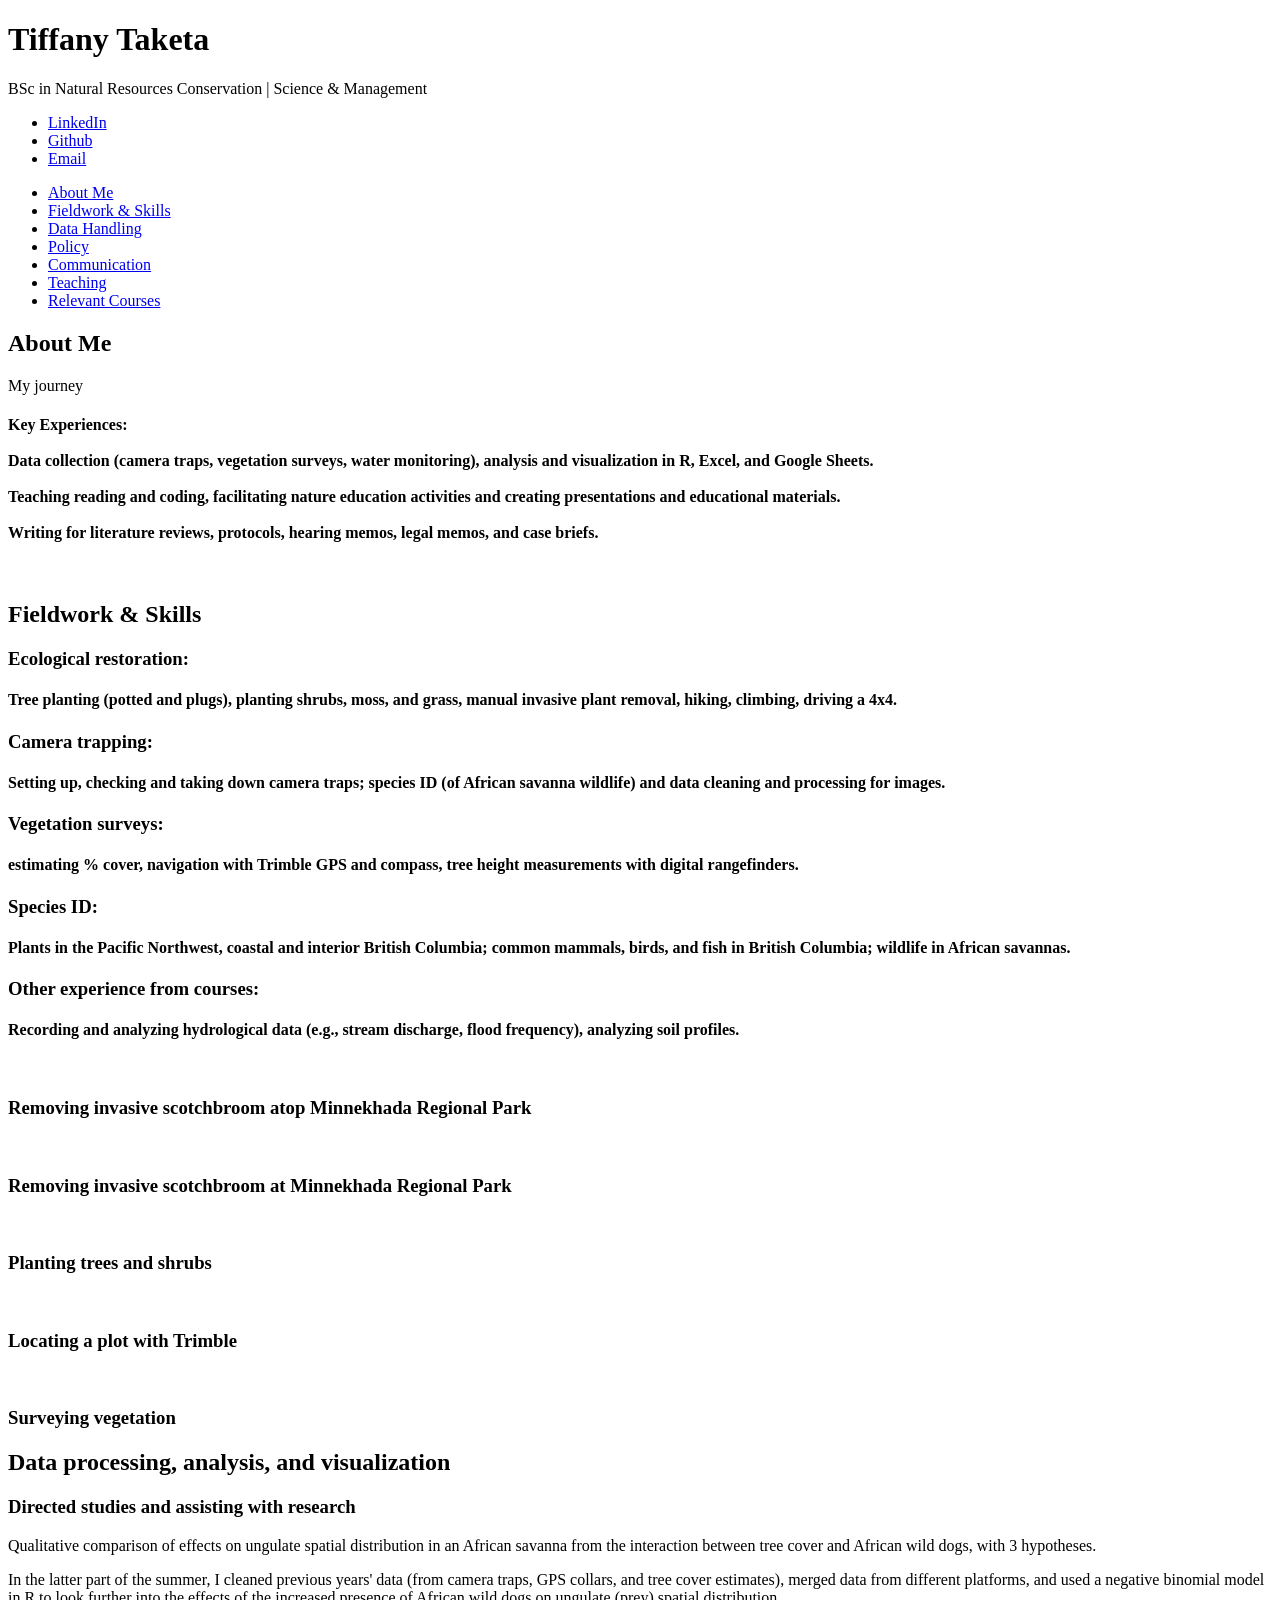
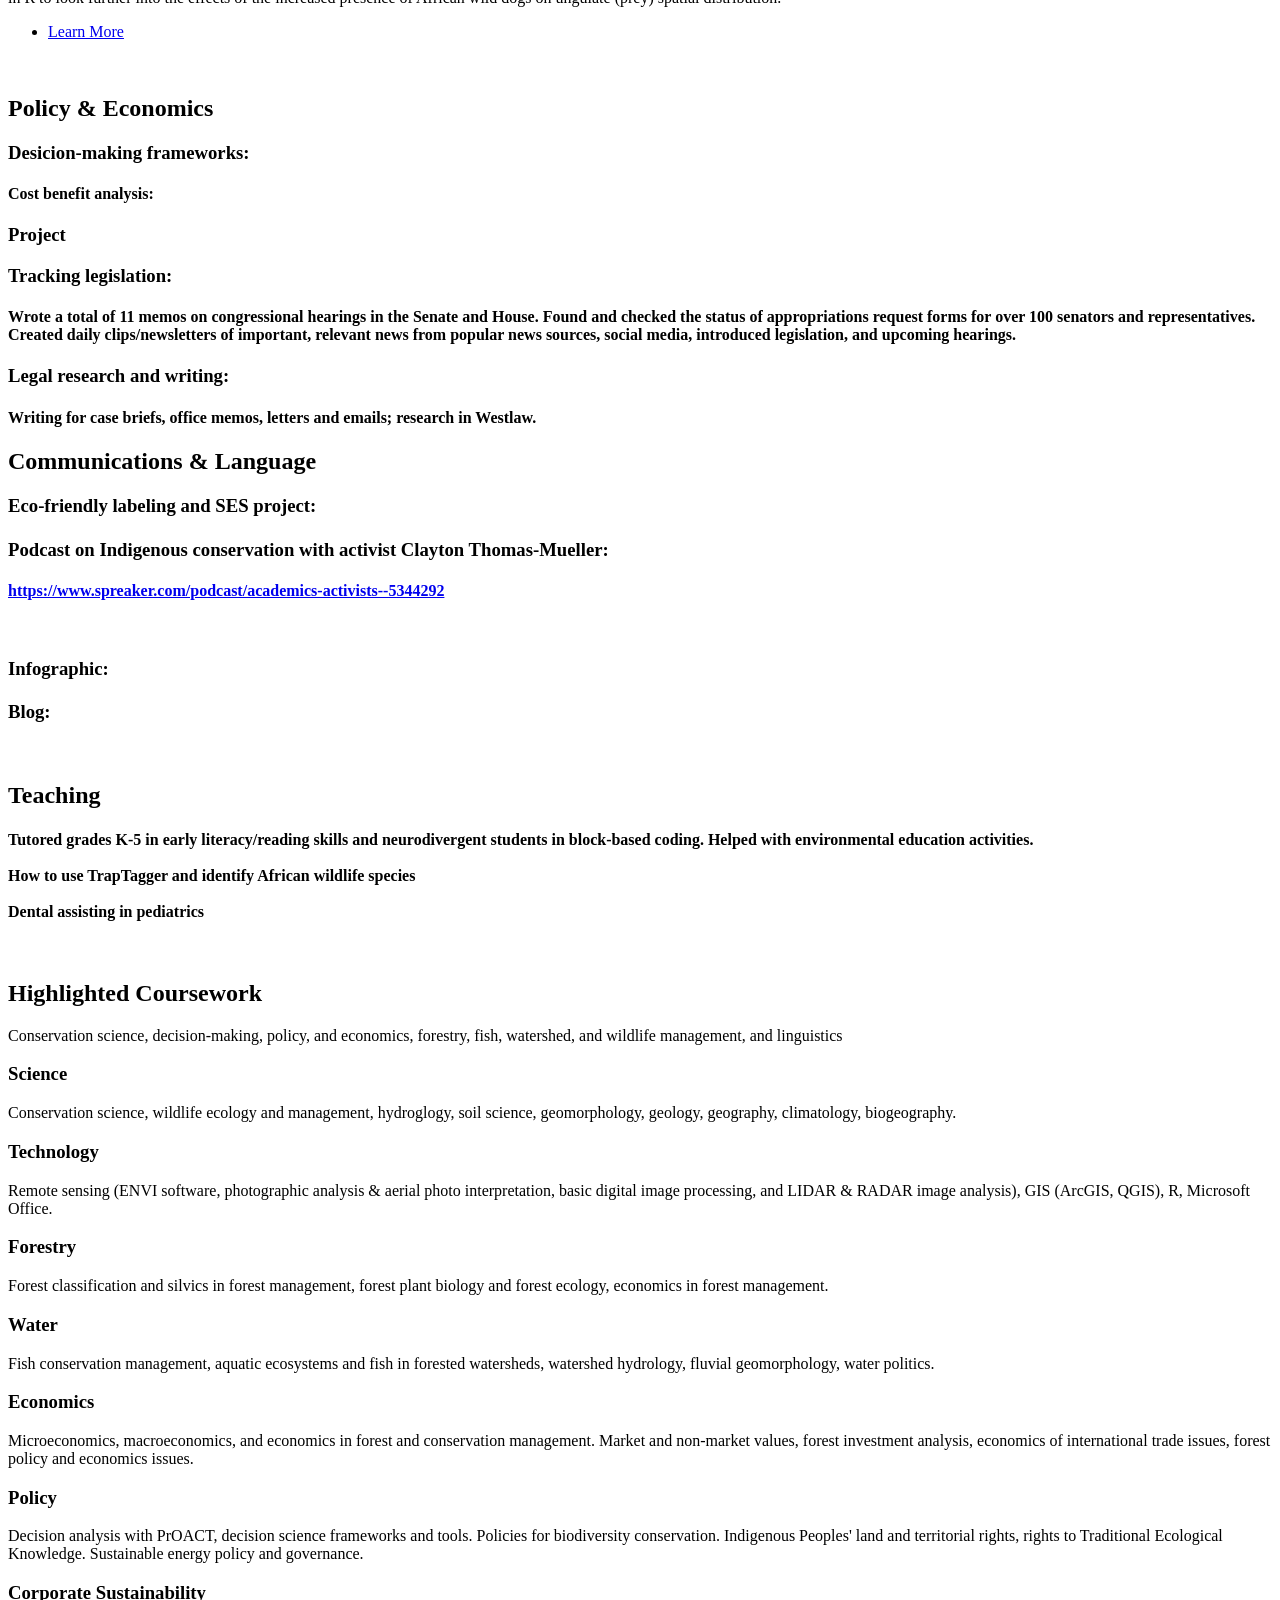
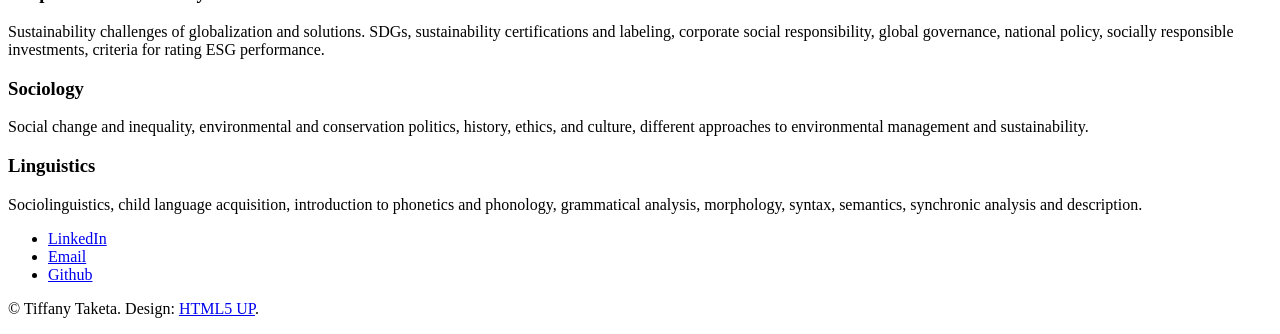
==== index.html @ 210d2d91 "Merge branch 'main' of https://github.com/ttaketa/PortWebsiteFinal" ====
<!DOCTYPE HTML>
<!--
	Story by HTML5 UP
	html5up.net | @ajlkn
	Free for personal and commercial use under the CCA 3.0 license (html5up.net/license)
-->
<html>
	<head>
		<title>Story by HTML5 UP</title>
		<meta charset="utf-8" />
		<meta name="viewport" content="width=device-width, initial-scale=1, user-scalable=no" />
		<link rel="stylesheet" href="assets/css/main.css" />
		<noscript><link rel="stylesheet" href="assets/css/noscript.css" /></noscript>
	</head>
	<body class="is-preload">

<!-- Header -->
		<header id="header" class="alt">
		<header class="wrapper style1 align-center">
			<span class="logo"></span>
				<h1>Tiffany Taketa</h1>
				<p>BSc in Natural Resources Conservation | Science & Management</p>
				<p><ul class="icons">
				<li><a href="https://www.linkedin.com/in/tiffanytaketa/" target="_blank" class="icon brands fa-linkedin"><span class="label">LinkedIn</span></a></li>
				<li><a href="https://github.com/ttaketa" target="_blank" class="icon brands fa-github"><span class="label">Github</span></a></li>
				<li><a href="mailto: tiffanyhtaketa@gmail.com" target="_blank" class="icon solid fa-envelope"><span class="label">Email</span></a></li>
			</ul></p>
			</header>

	<!-- Nav -->
		<nav id="nav">
						<ul>
							<li><a href="#aboutme" class="active">About Me</a></li>
							<li><a href="#fieldwork">Fieldwork & Skills</a></li>
							<li><a href="#data">Data Handling</a></li>
							<li><a href="#policy">Policy</a></li>
							<li><a href="#comms">Communication</a></li>
							<li><a href="#teaching">Teaching</a></li>
							<li><a href="#courses">Relevant Courses</a></li>
						</ul>
					</nav>
		<!-- Wrapper -->
			<div id="wrapper" class="divided">

				<!-- About Me -->
				<section id="aboutme" class="main"></section>
					<section class="banner style1 orient-left content-align-left image-position-right fullscreen onload-image-fade-in onload-content-fade-right">
						<div class="content">
							<h1>About Me</h1>
							<p class="major">My journey</p>
								<h4>Key Experiences:
									</br>
								</br>Data collection (camera traps, vegetation surveys, water monitoring), analysis and visualization in R, Excel, and Google Sheets.</li>
									</br>
								</br>Teaching reading and coding, facilitating nature education activities and creating presentations and educational materials.</li>
									</br>
								</br>Writing for literature reviews, protocols, hearing memos, legal memos, and case briefs.
								</h4>
								</div>
						<div class="image">
							<img src="images/grassyhill.JPG" alt="" />
						</div>
					</section>

				<!-- Fieldwork and Data Collection -->
					<section id="fieldwork" class="spotlight style1 orient-right content-align-left image-position-center onscroll-image-fade-in">
						<div class="content">
							<h2>Fieldwork & Skills</h2>
							<h3>Ecological restoration:</h3><h4>Tree planting (potted and plugs), planting shrubs, moss, and grass, manual invasive plant removal, hiking, climbing, driving a 4x4.
								</h4> 
							<h3>Camera trapping:</h3><h4> Setting up, checking and taking down camera traps; species ID (of African savanna wildlife) and data cleaning and processing for images.
								</h4> 	
							<h3>Vegetation surveys:</h3><h4> estimating % cover, navigation with Trimble GPS and compass, tree height measurements with digital rangefinders.
								</h4>
							<h3>Species ID:</h3><h4> Plants in the Pacific Northwest, coastal and interior British Columbia; common mammals, birds, and fish in British Columbia; wildlife in African savannas.
								</h4>
							<h3> Other experience from courses:</h3><h4> Recording and analyzing hydrological data (e.g., stream discharge, flood frequency), analyzing soil profiles.
								</h4>
							</div>
					</section>

				<!-- Gallery -->
					<section class="wrapper style1 align-center">
							<div class="gallery style2 medium lightbox onscroll-fade-in">
								<article>
									<a href="images/minnekhada.jpeg" class="image">
										<img src="images/minnekhada.jpeg" alt="" />
									</a>
									<div class="caption">
										<h3>Removing invasive scotchbroom atop Minnekhada Regional Park</h3>
									</div>
								</article>
								<article>
									<a href="images/bear.jpeg" class="image">
										<img src="images/bear.jpeg" alt="" />
									</a>
									<div class="caption">
										<h3>Removing invasive scotchbroom at Minnekhada Regional Park</h3>
									</div>
								</article>
								<article>
									<a href="images/planting.jpeg" class="image">
										<img src="images/planting.jpeg" alt="" />
									</a>
									<div class="caption">
										<h3>Planting trees and shrubs</h3>
									</div>
								</article>
								<article>
									<a href="images/trimble1.JPG" class="image">
										<img src="images/trimble1.JPG" alt="" />
									</a>
									<div class="caption">
										<h3>Locating a plot with Trimble</h3>
									</div>
								</article>
								<article>
									<a href="images/surveying.JPG" class="image">
										<img src="images/surveying.JPG" alt="" />
									</a>
									<div class="caption">
										<h3>Surveying vegetation</h3>
									</div>
								</article>
							</div>
					</section>


				<!-- Data processing, analysis, and visualization -->
					<section id="data" class="spotlight style1 orient-left content-align-left image-position-center onscroll-image-fade-in">
						<div class="content">
							<h2>Data processing, analysis, and visualization</h2>
								<h3>Directed studies and assisting with research </h3>
									<p>Qualitative comparison of effects on ungulate spatial distribution in an African savanna from the interaction between tree cover and African wild dogs, with 3 hypotheses. </p>
								<p> In the latter part of the summer, I cleaned previous years' data (from camera traps, GPS collars, and tree cover estimates), merged data from different platforms, and used a negative binomial model in R to look further into the effects of the increased presence of African wild dogs on ungulate (prey) spatial distribution.</p>
							<ul class="actions stacked">
								<li><a href="#" class="button">Learn More</a></li>
							</ul>
						</div>
						<div class="image">
							<img src="images/waterbuck.JPG" alt="" />
						</div>
					</section>

				<!-- Policy & Economics -->
					<section id="policy" class="spotlight style1 orient-right content-align-left image-position-center onscroll-image-fade-in">
						<div class="content">
							<h2>Policy & Economics</h2>
								<h3>Desicion-making frameworks:</h3> 
									<h4> Cost benefit analysis:</h4>
								<h3>Project</h3> 
								<h3> Tracking legislation:</h3> 
									<h4>Wrote a total of 11 memos on congressional hearings in the Senate and House. Found and checked the status of appropriations request forms for over 100 senators and representatives. Created daily clips/newsletters of important, relevant news from popular news sources, social media, introduced legislation, and upcoming hearings.</h4> 
								<h3>Legal research and writing:</h3>
									<h4>Writing for case briefs, office memos, letters and emails; research in Westlaw.</h4>			
						</div>
					</section>

				<!-- Communications & Language -->
					<section id="comms" class="spotlight style1 orient-right content-align-left image-position-center onscroll-image-fade-in">
						<div class="content">
							<h2>Communications & Language</h2>
							<h3>Eco-friendly labeling and SES project:
								</br>
							</br>Podcast on Indigenous conservation with activist Clayton Thomas-Mueller:</h3> <h4><a href="https://www.spreaker.com/podcast/academics-activists--5344292" target="_blank"><span class="label">https://www.spreaker.com/podcast/academics-activists--5344292</span></a></h4>
								</br> 
							<h3>Infographic:</h3>
								<h4></h4>
							<h3>Blog:
								<h4></h4>
							</h3>
						</div>
						<div class="image">
							<img src="images/forestsquare.jpg" alt="" />
						</div>
					</section>

				<!-- Teaching -->
					<section id="teaching" class="spotlight style1 orient-left content-align-left image-position-center onscroll-image-fade-in">
						<div class="content">
							<h2>Teaching</h2>
							<h4>Tutored grades K-5 in early literacy/reading skills and neurodivergent students in block-based coding. Helped with environmental education activities.
								</br>
							</br>How to use TrapTagger and identify African wildlife species
								</br>
							</br>Dental assisting in pediatrics
							</h4>
						</div>
						<div class="image">
							<img src="images/psps.jpg" alt="" />
						</div>
					</section>

				<!-- Relevant Coursework -->
					<section id="courses" class="wrapper style1 align-center">
						<div class="inner">
							<h2>Highlighted Coursework</h2>
							<p>Conservation science, decision-making, policy, and economics, forestry, fish, watershed, and wildlife management, and linguistics</p>
							<div class="items style1 medium onscroll-fade-in">
								<section>
									<span class="icon solid style2 major fa-sync-alt"></span>
									<h3>Science</h3>
									<p>Conservation science, wildlife ecology and management, hydroglogy, soil science, geomorphology, geology, geography, climatology, biogeography.</p>
								</section>
								<section>
									<span class="icon solid style2 major fa-desktop"></span>
									<h3>Technology</h3>
									<p>Remote sensing (ENVI software, photographic analysis & aerial photo interpretation, basic digital image processing, and LIDAR & RADAR image analysis), GIS (ArcGIS, QGIS), R, Microsoft Office.</p>
								</section>
								<section>
									<span class="icon solid style2 major fa-tree"></span>
									<h3>Forestry</h3>
									<p>Forest classification and silvics in forest management, forest plant biology and forest ecology, economics in forest management.</p>
								</section>
								<section>
									<span class="icon solid style2 major fa-water"></span>
									<h3>Water</h3>
									<p>Fish conservation management, aquatic ecosystems and fish in forested watersheds, watershed hydrology, fluvial geomorphology, water politics.</p>
								</section>
								<section>
									<span class="icon solid style2 major fa-chart-bar"></span>
									<h3>Economics</h3>
									<p>Microeconomics, macroeconomics, and economics in forest and conservation management. Market and non-market values, forest investment analysis, economics of international trade issues, forest policy and economics issues.</p>
								</section>
								<section>
									<span class="icon style2 major fa-envelope"></span>
									<h3>Policy</h3>
									<p>Decision analysis with PrOACT, decision science frameworks and tools. Policies for biodiversity conservation. Indigenous Peoples' land and territorial rights, rights to Traditional Ecological Knowledge. Sustainable energy policy and governance.</p>
								</section>
								<section>
									<span class="icon solid style2 major fa-leaf"></span>
									<h3>Corporate Sustainability</h3>
									<p>Sustainability challenges of globalization and solutions. SDGs, sustainability certifications and labeling, corporate social responsibility, global governance, national policy, socially responsible investments, criteria for rating ESG performance.</p>
								</section>
								<section>
									<span class="icon solid style2 major fa-book"></span>
									<h3>Sociology</h3>
									<p>Social change and inequality, environmental and conservation politics, history, ethics, and culture, different approaches to environmental management and sustainability.</p>
								</section>
								<section>
									<span class="icon solid style2 major fa-language"></span>
									<h3>Linguistics</h3>
									<p>Sociolinguistics, child language acquisition, introduction to phonetics and phonology, grammatical analysis, morphology, syntax, semantics, synchronic analysis and description.</p>
								</section>
							</div>
						</div>
					</section>

				<!-- Footer -->
					<footer class="wrapper style1 align-center">
						<div class="inner">
							<ul class="icons">
								<li><a href="https://www.linkedin.com/in/tiffanytaketa/" target="_blank" class="icon brands style2 fa-linkedin-in"><span class="label">LinkedIn</span></a></li>
								<li><a href="mailto: tiffanyhtaketa@gmail.com" target="_blank" class="icon style2 fa-envelope"><span class="label">Email</span></a></li>
								<li><a href="https://github.com/ttaketa" target="_blank" class="icon brands style2 fa-github"><span class="label">Github</span></a></li>
							</ul>
							<p>&copy; Tiffany Taketa. Design: <a href="https://html5up.net">HTML5 UP</a>.</p>
						</div>
					</footer>

			</div>

		<!-- Scripts -->
			<script src="assets/js/jquery.min.js"></script>
			<script src="assets/js/jquery.scrollex.min.js"></script>
			<script src="assets/js/jquery.scrolly.min.js"></script>
			<script src="assets/js/browser.min.js"></script>
			<script src="assets/js/breakpoints.min.js"></script>
			<script src="assets/js/util.js"></script>
			<script src="assets/js/main.js"></script>

	</body>
</html>
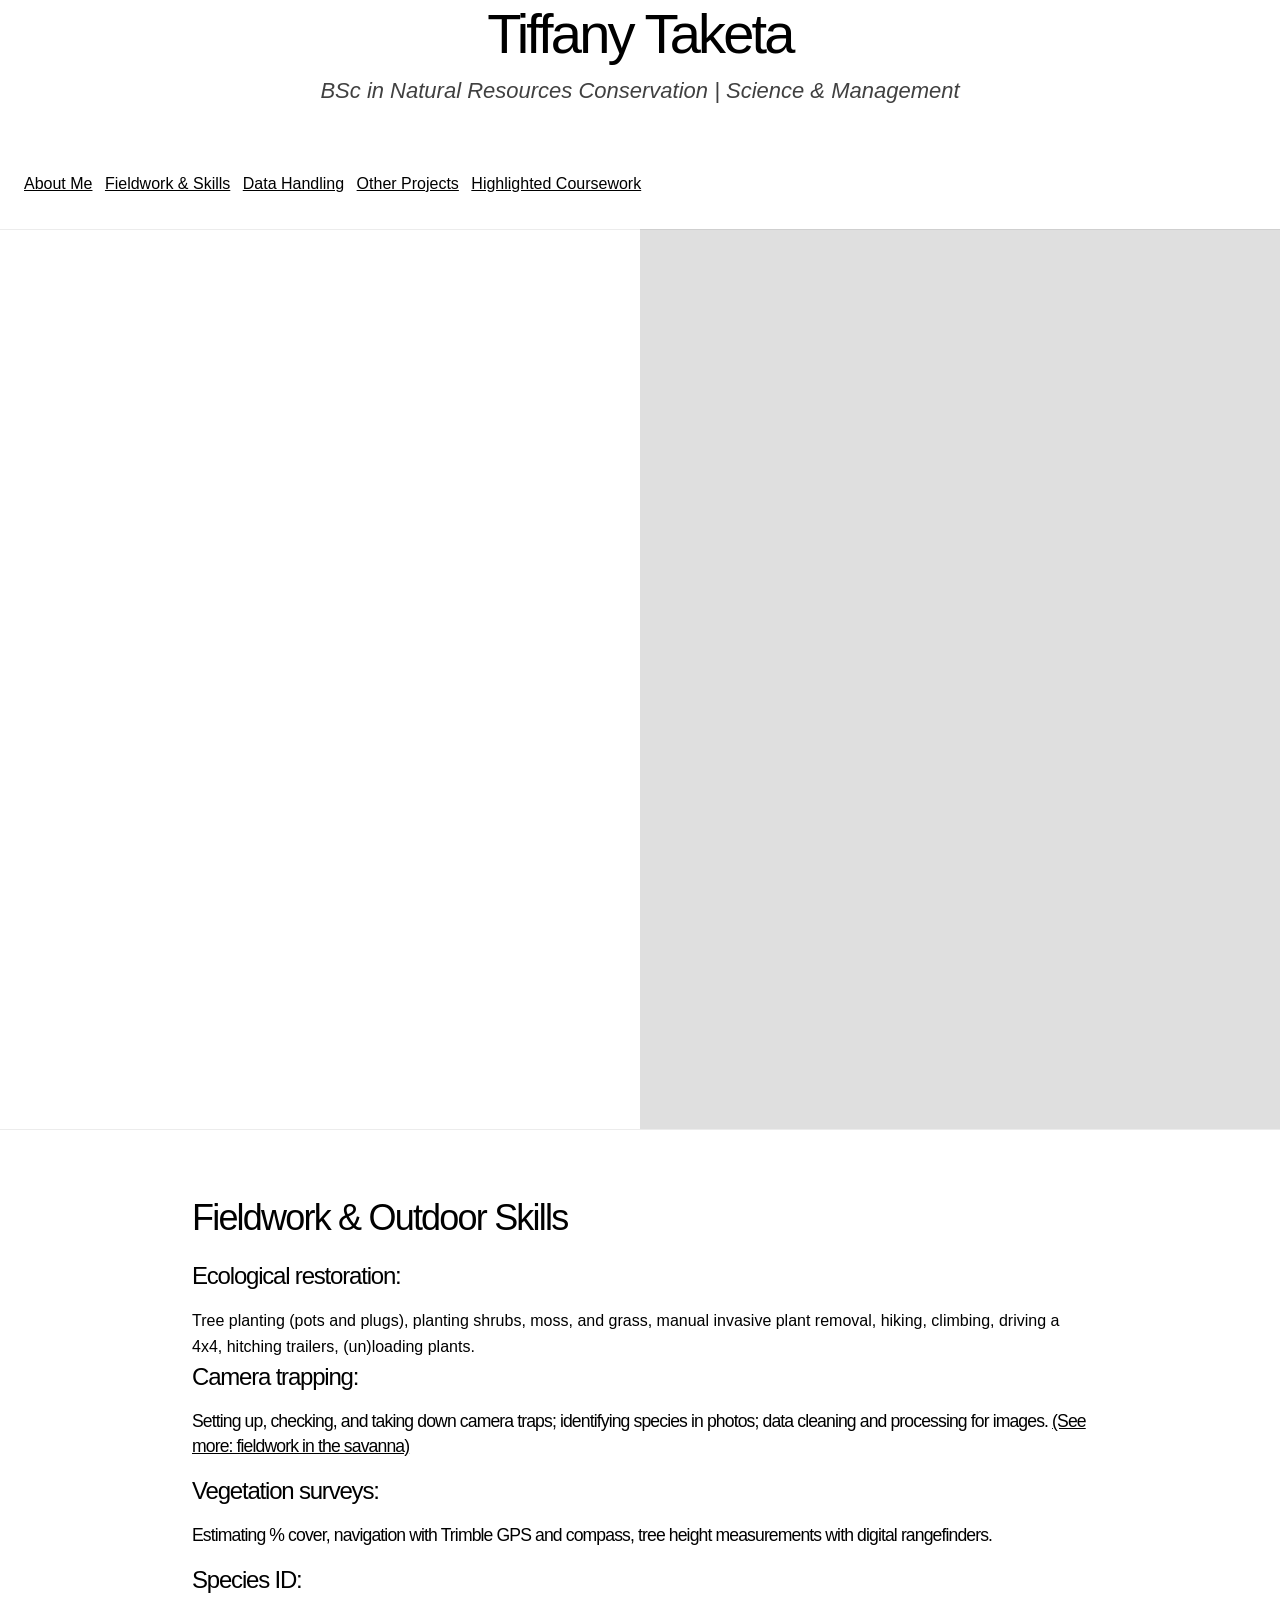
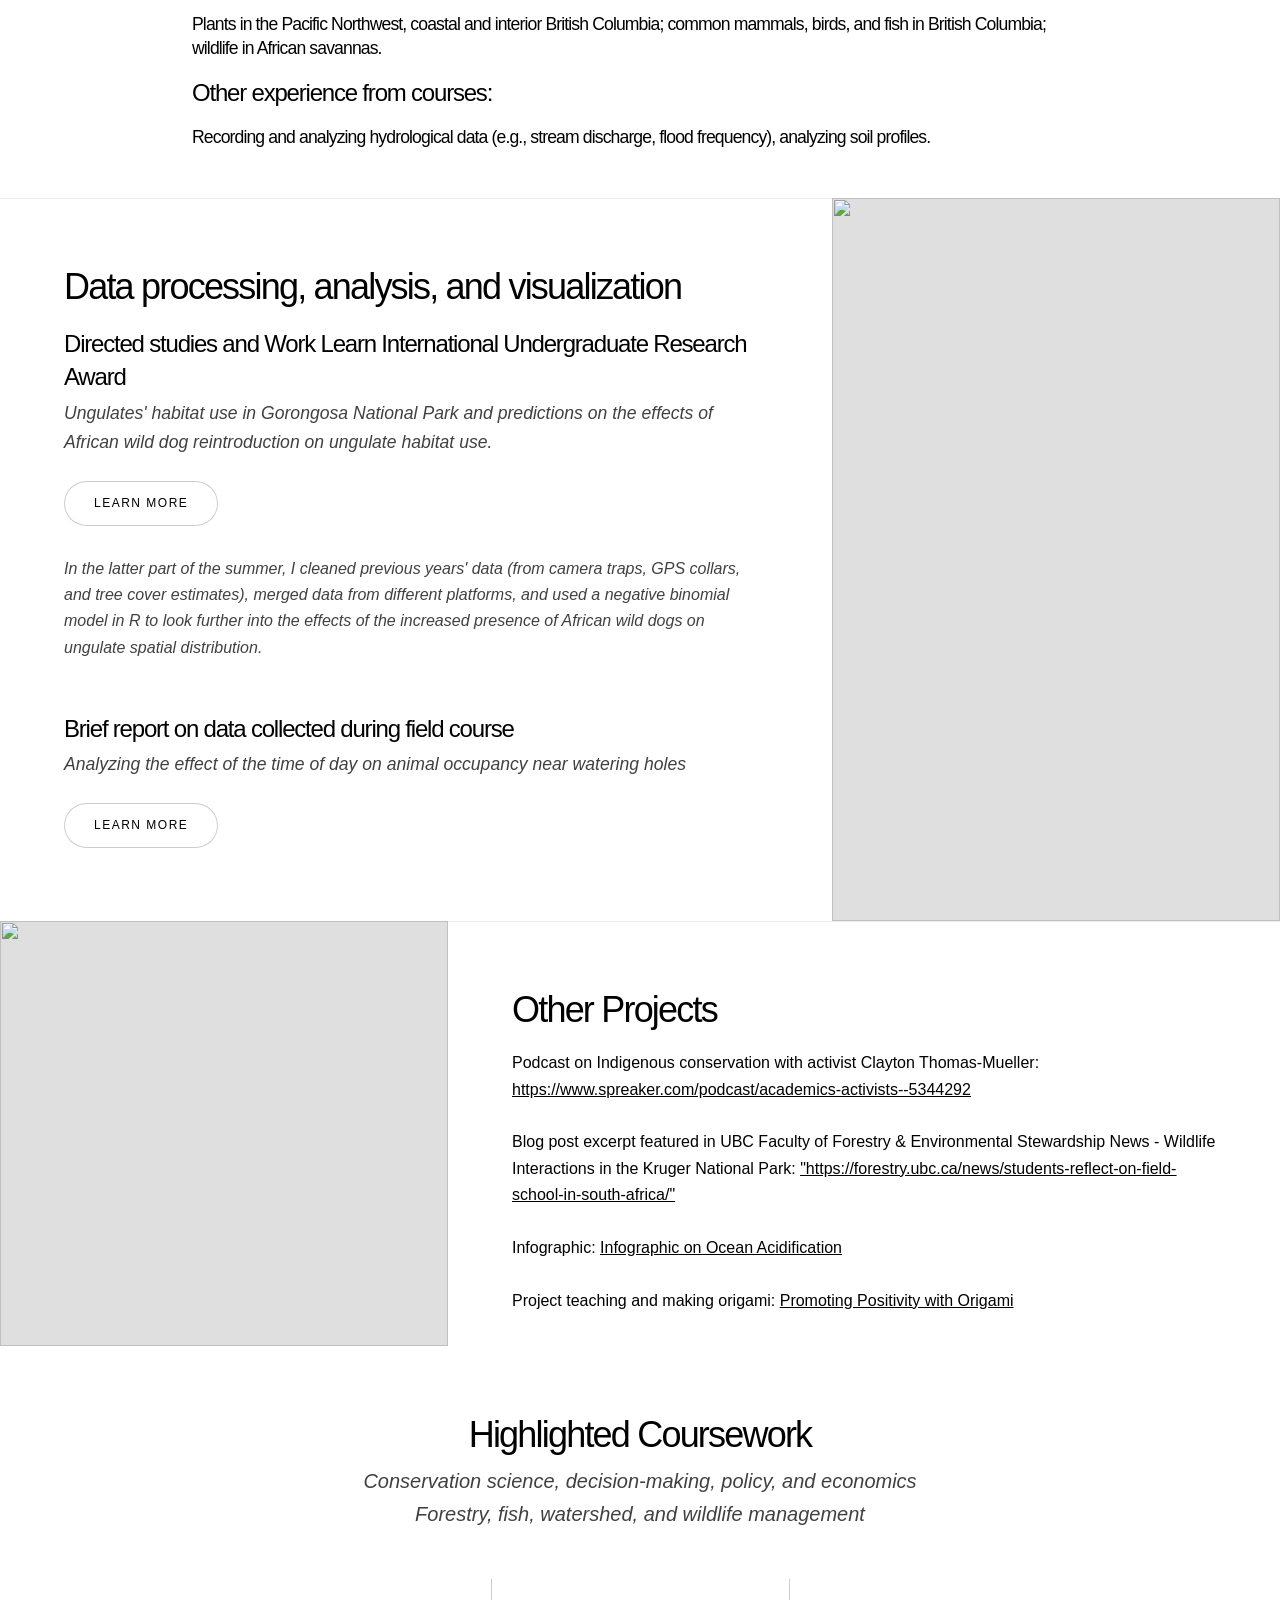
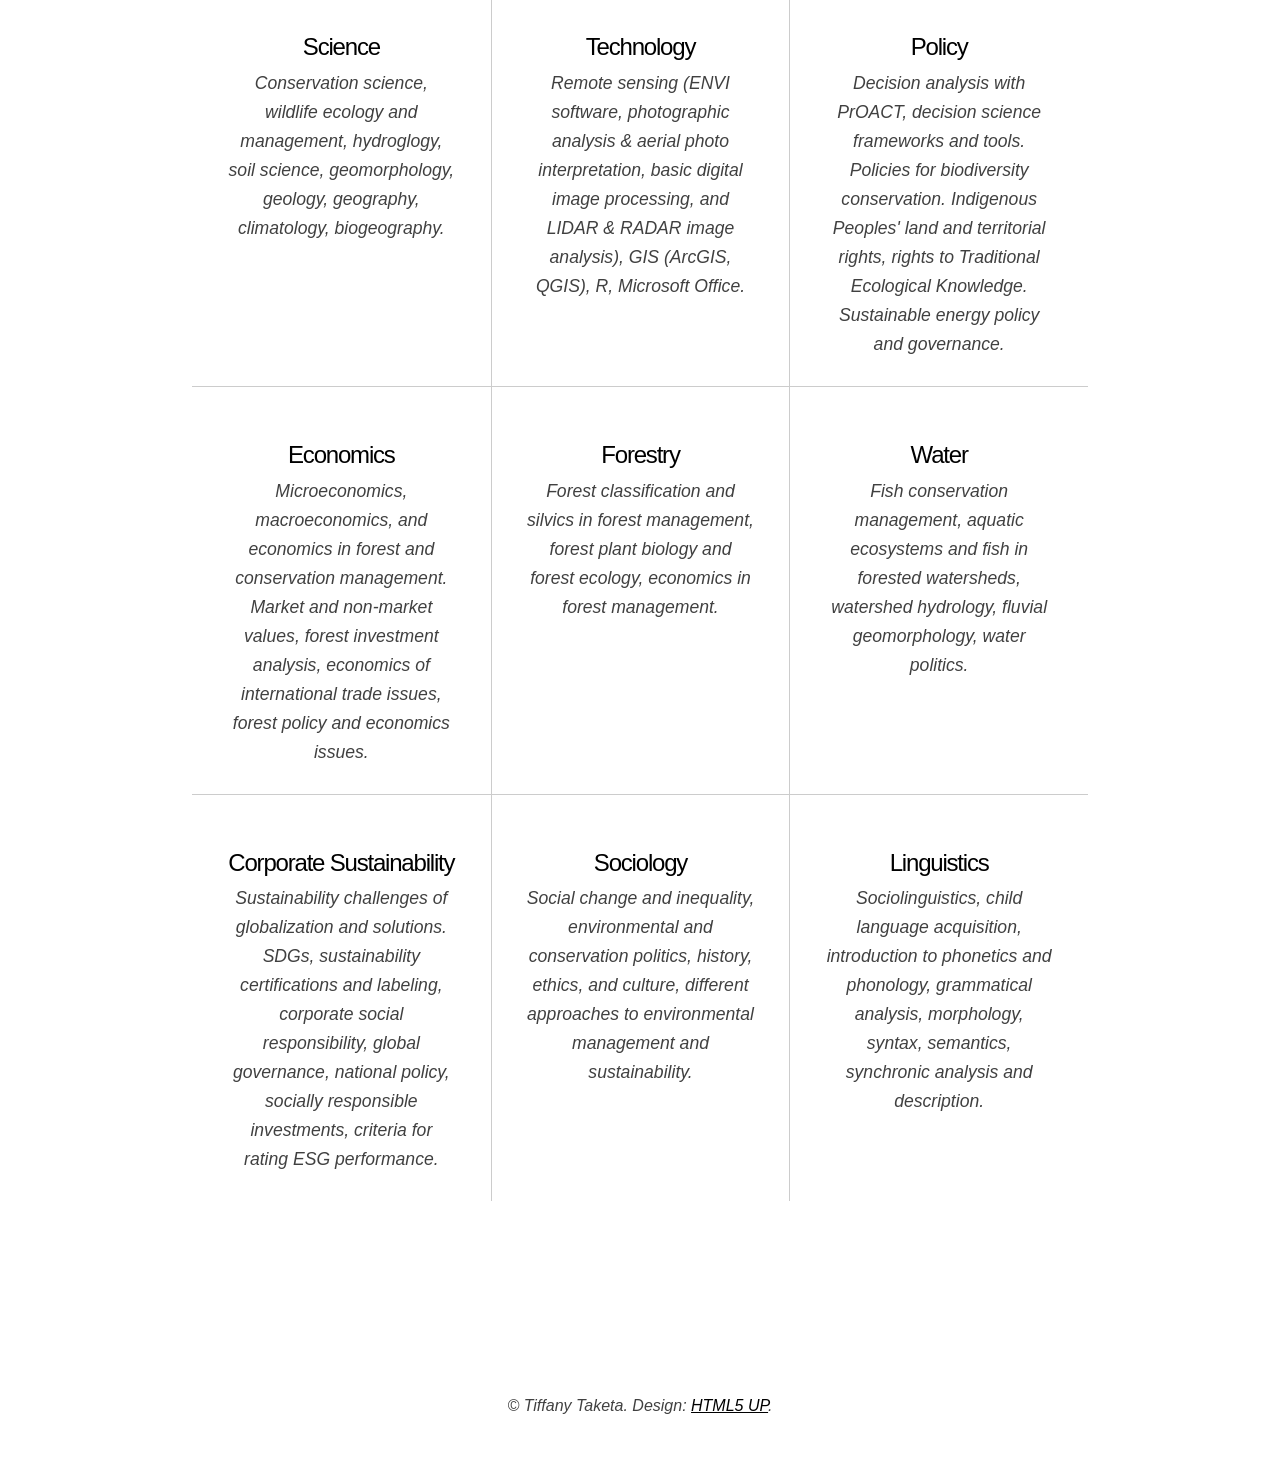
==== commit 0c72de45: "Reorganizing content" ====
--- a/index.html
+++ b/index.html
@@ -33,10 +33,8 @@
 							<li><a href="#aboutme" class="active">About Me</a></li>
 							<li><a href="#fieldwork">Fieldwork & Skills</a></li>
 							<li><a href="#data">Data Handling</a></li>
-							<li><a href="#policy">Policy</a></li>
-							<li><a href="#comms">Communication</a></li>
-							<li><a href="#teaching">Teaching</a></li>
-							<li><a href="#courses">Relevant Courses</a></li>
+							<li><a href="#projects">Other Projects</a></li>
+							<li><a href="#courses">Highlighted Coursework</a></li>
 						</ul>
 					</nav>
 		<!-- Wrapper -->
@@ -65,12 +63,13 @@
 				<!-- Fieldwork and Data Collection -->
 					<section id="fieldwork" class="spotlight style1 orient-right content-align-left image-position-center onscroll-image-fade-in">
 						<div class="content">
-							<h2>Fieldwork & Skills</h2>
-							<h3>Ecological restoration:</h3><h4>Tree planting (potted and plugs), planting shrubs, moss, and grass, manual invasive plant removal, hiking, climbing, driving a 4x4.
-								</h4> 
-							<h3>Camera trapping:</h3><h4> Setting up, checking and taking down camera traps; species ID (of African savanna wildlife) and data cleaning and processing for images.
+							<h2>Fieldwork & Outdoor Skills</h2>
+							<h3>Ecological restoration:</h3>Tree planting (pots and plugs), planting shrubs, moss, and grass, manual invasive plant removal, hiking, climbing, driving a 4x4, hitching trailers, (un)loading plants.
+								 
+							<h3>Camera trapping:</h3><h4> Setting up, checking, and taking down camera traps; identifying species in photos; data cleaning and processing for images.
+								<a href="files/BlogPost2_TTaketa.pdf" target="blank"><span class="label"><u>(See more: fieldwork in the savanna)</u></span></a>
 								</h4> 	
-							<h3>Vegetation surveys:</h3><h4> estimating % cover, navigation with Trimble GPS and compass, tree height measurements with digital rangefinders.
+							<h3>Vegetation surveys:</h3><h4> Estimating % cover, navigation with Trimble GPS and compass, tree height measurements with digital rangefinders.
 								</h4>
 							<h3>Species ID:</h3><h4> Plants in the Pacific Northwest, coastal and interior British Columbia; common mammals, birds, and fish in British Columbia; wildlife in African savannas.
 								</h4>
@@ -130,64 +129,39 @@
 					<section id="data" class="spotlight style1 orient-left content-align-left image-position-center onscroll-image-fade-in">
 						<div class="content">
 							<h2>Data processing, analysis, and visualization</h2>
-								<h3>Directed studies and assisting with research </h3>
-									<p>Qualitative comparison of effects on ungulate spatial distribution in an African savanna from the interaction between tree cover and African wild dogs, with 3 hypotheses. </p>
-								<p> In the latter part of the summer, I cleaned previous years' data (from camera traps, GPS collars, and tree cover estimates), merged data from different platforms, and used a negative binomial model in R to look further into the effects of the increased presence of African wild dogs on ungulate (prey) spatial distribution.</p>
+								<h3>Directed studies and Work Learn International Undergraduate Research Award</h3>
+									<p>Ungulates' habitat use in Gorongosa National Park and predictions on the effects of African wild dog reintroduction on ungulate habitat use. </p>
+								<ul class="actions stacked">
+									<li><a href="files/DirectedStudies_Infographic.pdf" class="button">Learn More</a></li>
+								</ul>
+									<p> In the latter part of the summer, I cleaned previous years' data (from camera traps, GPS collars, and tree cover estimates), merged data from different platforms, and used a negative binomial model in R to look further into the effects of the increased presence of African wild dogs on ungulate spatial distribution.</p>
+							</br>
+								<h3>Brief report on data collected during field course</h3>
+									<p>Analyzing the effect of the time of day on animal occupancy near watering holes</p>
 							<ul class="actions stacked">
-								<li><a href="#" class="button">Learn More</a></li>
+								<li><a href="files/CONS454FinalProjectCameraTrap.pdf" class="button">Learn More</a></li>
 							</ul>
 						</div>
 						<div class="image">
 							<img src="images/waterbuck.JPG" alt="" />
 						</div>
 					</section>
-
-				<!-- Policy & Economics -->
-					<section id="policy" class="spotlight style1 orient-right content-align-left image-position-center onscroll-image-fade-in">
-						<div class="content">
-							<h2>Policy & Economics</h2>
-								<h3>Desicion-making frameworks:</h3> 
-									<h4> Cost benefit analysis:</h4>
-								<h3>Project</h3> 
-								<h3> Tracking legislation:</h3> 
-									<h4>Wrote a total of 11 memos on congressional hearings in the Senate and House. Found and checked the status of appropriations request forms for over 100 senators and representatives. Created daily clips/newsletters of important, relevant news from popular news sources, social media, introduced legislation, and upcoming hearings.</h4> 
-								<h3>Legal research and writing:</h3>
-									<h4>Writing for case briefs, office memos, letters and emails; research in Westlaw.</h4>			
-						</div>
-					</section>
-
-				<!-- Communications & Language -->
-					<section id="comms" class="spotlight style1 orient-right content-align-left image-position-center onscroll-image-fade-in">
-						<div class="content">
-							<h2>Communications & Language</h2>
-							<h3>Eco-friendly labeling and SES project:
-								</br>
-							</br>Podcast on Indigenous conservation with activist Clayton Thomas-Mueller:</h3> <h4><a href="https://www.spreaker.com/podcast/academics-activists--5344292" target="_blank"><span class="label">https://www.spreaker.com/podcast/academics-activists--5344292</span></a></h4>
-								</br> 
-							<h3>Infographic:</h3>
-								<h4></h4>
-							<h3>Blog:
-								<h4></h4>
-							</h3>
-						</div>
-						<div class="image">
-							<img src="images/forestsquare.jpg" alt="" />
-						</div>
-					</section>
-
-				<!-- Teaching -->
-					<section id="teaching" class="spotlight style1 orient-left content-align-left image-position-center onscroll-image-fade-in">
-						<div class="content">
-							<h2>Teaching</h2>
-							<h4>Tutored grades K-5 in early literacy/reading skills and neurodivergent students in block-based coding. Helped with environmental education activities.
-								</br>
-							</br>How to use TrapTagger and identify African wildlife species
-								</br>
-							</br>Dental assisting in pediatrics
-							</h4>
-						</div>
-						<div class="image">
-							<img src="images/psps.jpg" alt="" />
+					
+				<!-- Projects -->
+					<section id="projects" class="spotlight style1 orient-right content-align-left image-position-center onscroll-image-fade-in">
+						<div class="content">
+							<h2>Other Projects</h2>
+								Podcast on Indigenous conservation with activist Clayton Thomas-Mueller: <a href="https://www.spreaker.com/podcast/academics-activists--5344292" target="_blank"><span class="label"><u>https://www.spreaker.com/podcast/academics-activists--5344292</u></span></a>
+									</br>
+								</br>Blog post excerpt featured in UBC Faculty of Forestry & Environmental Stewardship News - Wildlife Interactions in the Kruger National Park: <a href="https://forestry.ubc.ca/news/students-reflect-on-field-school-in-south-africa/" target="blank"><span class="label"><u>"https://forestry.ubc.ca/news/students-reflect-on-field-school-in-south-africa/"</u></span></a></h4>
+									</br>
+								</br>Infographic: <a href="files/OceanAcidificationInfographic.pdf" target="blank"><span class="label"><u>Infographic on Ocean Acidification</u></span></a>
+									</br>
+								</br>Project teaching and making origami: <a href="files/OrigamiProject.pdf" target="blank">Promoting Positivity with Origami<span class="label"><u></u></span></a>
+							</div>
+								<div class="image">
+								<img src="images/psps.jpg" alt="" />
+							</div>
 						</div>
 					</section>
 
@@ -195,7 +169,8 @@
 					<section id="courses" class="wrapper style1 align-center">
 						<div class="inner">
 							<h2>Highlighted Coursework</h2>
-							<p>Conservation science, decision-making, policy, and economics, forestry, fish, watershed, and wildlife management, and linguistics</p>
+							<p>Conservation science, decision-making, policy, and economics
+							</br>Forestry, fish, watershed, and wildlife management</p>
 							<div class="items style1 medium onscroll-fade-in">
 								<section>
 									<span class="icon solid style2 major fa-sync-alt"></span>
@@ -208,6 +183,16 @@
 									<p>Remote sensing (ENVI software, photographic analysis & aerial photo interpretation, basic digital image processing, and LIDAR & RADAR image analysis), GIS (ArcGIS, QGIS), R, Microsoft Office.</p>
 								</section>
 								<section>
+									<span class="icon style2 major fa-envelope"></span>
+									<h3>Policy</h3>
+									<p>Decision analysis with PrOACT, decision science frameworks and tools. Policies for biodiversity conservation. Indigenous Peoples' land and territorial rights, rights to Traditional Ecological Knowledge. Sustainable energy policy and governance.</p>
+								</section>
+								<section>
+									<span class="icon solid style2 major fa-chart-bar"></span>
+									<h3>Economics</h3>
+									<p>Microeconomics, macroeconomics, and economics in forest and conservation management. Market and non-market values, forest investment analysis, economics of international trade issues, forest policy and economics issues.</p>
+								</section>
+								<section>
 									<span class="icon solid style2 major fa-tree"></span>
 									<h3>Forestry</h3>
 									<p>Forest classification and silvics in forest management, forest plant biology and forest ecology, economics in forest management.</p>
@@ -216,17 +201,7 @@
 									<span class="icon solid style2 major fa-water"></span>
 									<h3>Water</h3>
 									<p>Fish conservation management, aquatic ecosystems and fish in forested watersheds, watershed hydrology, fluvial geomorphology, water politics.</p>
-								</section>
-								<section>
-									<span class="icon solid style2 major fa-chart-bar"></span>
-									<h3>Economics</h3>
-									<p>Microeconomics, macroeconomics, and economics in forest and conservation management. Market and non-market values, forest investment analysis, economics of international trade issues, forest policy and economics issues.</p>
-								</section>
-								<section>
-									<span class="icon style2 major fa-envelope"></span>
-									<h3>Policy</h3>
-									<p>Decision analysis with PrOACT, decision science frameworks and tools. Policies for biodiversity conservation. Indigenous Peoples' land and territorial rights, rights to Traditional Ecological Knowledge. Sustainable energy policy and governance.</p>
-								</section>
+								</section>								
 								<section>
 									<span class="icon solid style2 major fa-leaf"></span>
 									<h3>Corporate Sustainability</h3>
--- a/assets/css/main.css
+++ b/assets/css/main.css
@@ -0,0 +1,8606 @@
+@import url("fontawesome-all.min.css");
+@import url("https://fonts.googleapis.com/css?family=Lato:400,400italic,700,700italic|Source+Code+Pro:400");
+
+/*
+	Story by HTML5 UP
+	html5up.net | @ajlkn
+	Free for personal and commercial use under the CCA 3.0 license (html5up.net/license)
+*/
+
+html, body, div, span, applet, object,
+iframe, h1, h2, h3, h4, h5, h6, p, blockquote,
+pre, a, abbr, acronym, address, big, cite,
+code, del, dfn, em, img, ins, kbd, q, s, samp,
+small, strike, strong, sub, sup, tt, var, b,
+u, i, center, dl, dt, dd, ol, ul, li, fieldset,
+form, label, legend, table, caption, tbody,
+tfoot, thead, tr, th, td, article, aside,
+canvas, details, embed, figure, figcaption,
+footer, header, hgroup, menu, nav, output, ruby,
+section, summary, time, mark, audio, video {
+	margin: 0;
+	padding: 0;
+	border: 0;
+	font-size: 100%;
+	font: inherit;
+	vertical-align: baseline;}
+
+article, aside, details, figcaption, figure,
+footer, header, hgroup, menu, nav, section {
+	display: block;}
+
+body {
+	line-height: 1;
+}
+
+ol, ul {
+	list-style: none;
+}
+div#nav{ position:absolute; width:100%; height:150px; background:#000; } ul{ margin:0; padding:0; }
+
+li{ display:inline; color: #fff; }
+
+blockquote, q {
+	quotes: none;
+}
+
+	blockquote:before, blockquote:after, q:before, q:after {
+		content: '';
+		content: none;
+	}
+
+table {
+	border-collapse: collapse;
+	border-spacing: 0;
+}
+
+body {
+	-webkit-text-size-adjust: none;
+}
+
+mark {
+	background-color: transparent;
+	color: inherit;
+}
+
+input::-moz-focus-inner {
+	border: 0;
+	padding: 0;
+}
+
+input, select, textarea {
+	-moz-appearance: none;
+	-webkit-appearance: none;
+	-ms-appearance: none;
+	appearance: none;
+}
+
+/* Basic */
+
+	@-ms-viewport {
+		width: device-width;
+	}
+
+	body {
+		-ms-overflow-style: scrollbar;
+	}
+
+	@media screen and (max-width: 480px) {
+
+		html, body {
+			min-width: 320px;
+		}
+
+	}
+
+	html {
+		box-sizing: border-box;
+	}
+
+	*, *:before, *:after {
+		box-sizing: inherit;
+	}
+
+	body {
+		background: #ffffff;
+	}
+
+		body.is-preload *, body.is-preload *:before, body.is-preload *:after {
+			-moz-animation: none !important;
+			-webkit-animation: none !important;
+			-ms-animation: none !important;
+			animation: none !important;
+			-moz-transition: none !important;
+			-webkit-transition: none !important;
+			-ms-transition: none !important;
+			transition: none !important;
+		}
+
+/* Type */
+
+	html {
+		font-size: 18pt;
+	}
+
+		@media screen and (max-width: 1680px) {
+
+			html {
+				font-size: 14pt;
+			}
+
+		}
+
+		@media screen and (max-width: 1280px) {
+
+			html {
+				font-size: 12pt;
+			}
+
+		}
+
+		@media screen and (max-width: 736px) {
+
+			html {
+				font-size: 11pt;
+			}
+
+		}
+
+		@media screen and (max-width: 360px) {
+
+			html {
+				font-size: 10pt;
+			}
+
+		}
+
+	body {
+		background-color: #ffffff;
+		color: #000000;
+	}
+
+	body, input, select, textarea {
+		font-family: "Source Sans Pro", Helvetica, sans-serif;
+		font-size: 1rem;
+		font-weight: 300;
+		line-height: 1.65;
+	}
+
+	a {
+		-moz-transition: color 0.2s ease-in-out;
+		-webkit-transition: color 0.2s ease-in-out;
+		-ms-transition: color 0.2s ease-in-out;
+		transition: color 0.2s ease-in-out;
+		text-decoration: underline;
+	}
+
+		a:hover {
+			text-decoration: none;
+		}
+
+	strong, b {
+		font-weight: 400;
+	}
+
+	em, i {
+		font-style: italic;
+	}
+
+	p {
+		margin: 0 0 2rem 0;
+	}
+
+		p.major {
+			font-size: 1.25rem;
+		}
+
+	h1, h2, h3, h4, h5, h6 {
+		font-weight: 300;
+		line-height: 1.375;
+		letter-spacing: -0.05em;
+		margin: 0 0 1rem 0;
+	}
+
+		h1 a, h2 a, h3 a, h4 a, h5 a, h6 a {
+			color: inherit;
+			text-decoration: none;
+		}
+
+	h1 {
+		font-size: 3.5rem;
+		line-height: 1.2;
+	}
+
+	h2 {
+		font-size: 2.25rem;
+	}
+
+	h3 {
+		font-size: 1.5rem;
+	}
+
+	h4 {
+		font-size: 1.1rem;
+	}
+
+	h5 {
+		font-size: 0.9rem;
+	}
+
+	h6 {
+		font-size: 0.7rem;
+	}
+
+	sub {
+		font-size: 0.8rem;
+		position: relative;
+		top: 0.5rem;
+	}
+
+	sup {
+		font-size: 0.8rem;
+		position: relative;
+		top: -0.5rem;
+	}
+
+	blockquote {
+		border-left: solid 4px;
+		font-style: italic;
+		margin: 0 0 2rem 0;
+		padding: 0.5rem 0 0.5rem 2rem;
+	}
+
+	code {
+		border-radius: 4px;
+		font-family: "Courier New", monospace;
+		font-size: 0.9em;
+		margin: 0 0.25rem;
+		padding: 0.25rem 0.325rem;
+	}
+
+	pre {
+		-webkit-overflow-scrolling: touch;
+		font-family: "Courier New", monospace;
+		font-size: 0.9em;
+		margin: 0 0 2rem 0;
+	}
+
+		pre code {
+			display: block;
+			line-height: 1.5;
+			padding: 0.75rem 1rem;
+			overflow-x: auto;
+		}
+
+	hr {
+		border: 0;
+		border-bottom: solid 1px;
+		margin: 2.5rem 0;
+	}
+
+		hr.major {
+			margin: 3.5rem 0;
+		}
+
+	.align-left {
+		text-align: left;
+	}
+
+	.align-center {
+		text-align: center;
+	}
+
+	.align-right {
+		text-align: right;
+	}
+
+	@media screen and (max-width: 736px) {
+
+		p.major {
+			font-size: 1.1rem;
+		}
+
+		h1 {
+			font-size: 2.5rem;
+		}
+
+		h2 {
+			font-size: 2rem;
+		}
+
+		h3 {
+			font-size: 1.25rem;
+		}
+
+		h4 {
+			font-size: 1rem;
+		}
+
+	}
+
+	input, select, textarea {
+		color: #000000;
+	}
+
+	a {
+		color: #000000;
+	}
+
+		a:hover {
+			color: #47D3E5;
+		}
+
+	strong, b {
+		color: #000000;
+	}
+
+	h1, h2, h3, h4, h5, h6 {
+		color: #000000;
+	}
+
+	blockquote {
+		border-left-color: rgba(0, 0, 0, 0.2);
+	}
+
+	code {
+		background: rgba(0, 0, 0, 0.05);
+		border-color: rgba(0, 0, 0, 0.2);
+	}
+
+	hr {
+		border-bottom-color: rgba(0, 0, 0, 0.2);
+	}
+
+/* Row */
+
+	.row {
+		display: flex;
+		flex-wrap: wrap;
+		box-sizing: border-box;
+		align-items: stretch;
+	}
+
+		.row > * {
+			box-sizing: border-box;
+		}
+
+		.row.gtr-uniform > * > :last-child {
+			margin-bottom: 0;
+		}
+
+		.row.aln-left {
+			justify-content: flex-start;
+		}
+
+		.row.aln-center {
+			justify-content: center;
+		}
+
+		.row.aln-right {
+			justify-content: flex-end;
+		}
+
+		.row.aln-top {
+			align-items: flex-start;
+		}
+
+		.row.aln-middle {
+			align-items: center;
+		}
+
+		.row.aln-bottom {
+			align-items: flex-end;
+		}
+
+		.row > .imp {
+			order: -1;
+		}
+
+		.row > .col-1 {
+			width: 8.33333%;
+		}
+
+		.row > .off-1 {
+			margin-left: 8.33333%;
+		}
+
+		.row > .col-2 {
+			width: 16.66667%;
+		}
+
+		.row > .off-2 {
+			margin-left: 16.66667%;
+		}
+
+		.row > .col-3 {
+			width: 25%;
+		}
+
+		.row > .off-3 {
+			margin-left: 25%;
+		}
+
+		.row > .col-4 {
+			width: 33.33333%;
+		}
+
+		.row > .off-4 {
+			margin-left: 33.33333%;
+		}
+
+		.row > .col-5 {
+			width: 41.66667%;
+		}
+
+		.row > .off-5 {
+			margin-left: 41.66667%;
+		}
+
+		.row > .col-6 {
+			width: 50%;
+		}
+
+		.row > .off-6 {
+			margin-left: 50%;
+		}
+
+		.row > .col-7 {
+			width: 58.33333%;
+		}
+
+		.row > .off-7 {
+			margin-left: 58.33333%;
+		}
+
+		.row > .col-8 {
+			width: 66.66667%;
+		}
+
+		.row > .off-8 {
+			margin-left: 66.66667%;
+		}
+
+		.row > .col-9 {
+			width: 75%;
+		}
+
+		.row > .off-9 {
+			margin-left: 75%;
+		}
+
+		.row > .col-10 {
+			width: 83.33333%;
+		}
+
+		.row > .off-10 {
+			margin-left: 83.33333%;
+		}
+
+		.row > .col-11 {
+			width: 91.66667%;
+		}
+
+		.row > .off-11 {
+			margin-left: 91.66667%;
+		}
+
+		.row > .col-12 {
+			width: 100%;
+		}
+
+		.row > .off-12 {
+			margin-left: 100%;
+		}
+
+		.row.gtr-0 {
+			margin-top: 0;
+			margin-left: 0rem;
+		}
+
+			.row.gtr-0 > * {
+				padding: 0 0 0 0rem;
+			}
+
+			.row.gtr-0.gtr-uniform {
+				margin-top: 0rem;
+			}
+
+				.row.gtr-0.gtr-uniform > * {
+					padding-top: 0rem;
+				}
+
+		.row.gtr-25 {
+			margin-top: 0;
+			margin-left: -0.5rem;
+		}
+
+			.row.gtr-25 > * {
+				padding: 0 0 0 0.5rem;
+			}
+
+			.row.gtr-25.gtr-uniform {
+				margin-top: -0.5rem;
+			}
+
+				.row.gtr-25.gtr-uniform > * {
+					padding-top: 0.5rem;
+				}
+
+		.row.gtr-50 {
+			margin-top: 0;
+			margin-left: -1rem;
+		}
+
+			.row.gtr-50 > * {
+				padding: 0 0 0 1rem;
+			}
+
+			.row.gtr-50.gtr-uniform {
+				margin-top: -1rem;
+			}
+
+				.row.gtr-50.gtr-uniform > * {
+					padding-top: 1rem;
+				}
+
+		.row {
+			margin-top: 0;
+			margin-left: -2rem;
+		}
+
+			.row > * {
+				padding: 0 0 0 2rem;
+			}
+
+			.row.gtr-uniform {
+				margin-top: -2rem;
+			}
+
+				.row.gtr-uniform > * {
+					padding-top: 2rem;
+				}
+
+		.row.gtr-150 {
+			margin-top: 0;
+			margin-left: -3rem;
+		}
+
+			.row.gtr-150 > * {
+				padding: 0 0 0 3rem;
+			}
+
+			.row.gtr-150.gtr-uniform {
+				margin-top: -3rem;
+			}
+
+				.row.gtr-150.gtr-uniform > * {
+					padding-top: 3rem;
+				}
+
+		.row.gtr-200 {
+			margin-top: 0;
+			margin-left: -4rem;
+		}
+
+			.row.gtr-200 > * {
+				padding: 0 0 0 4rem;
+			}
+
+			.row.gtr-200.gtr-uniform {
+				margin-top: -4rem;
+			}
+
+				.row.gtr-200.gtr-uniform > * {
+					padding-top: 4rem;
+				}
+
+		@media screen and (max-width: 1680px) {
+
+			.row {
+				display: flex;
+				flex-wrap: wrap;
+				box-sizing: border-box;
+				align-items: stretch;
+			}
+
+				.row > * {
+					box-sizing: border-box;
+				}
+
+				.row.gtr-uniform > * > :last-child {
+					margin-bottom: 0;
+				}
+
+				.row.aln-left {
+					justify-content: flex-start;
+				}
+
+				.row.aln-center {
+					justify-content: center;
+				}
+
+				.row.aln-right {
+					justify-content: flex-end;
+				}
+
+				.row.aln-top {
+					align-items: flex-start;
+				}
+
+				.row.aln-middle {
+					align-items: center;
+				}
+
+				.row.aln-bottom {
+					align-items: flex-end;
+				}
+
+				.row > .imp-xlarge {
+					order: -1;
+				}
+
+				.row > .col-1-xlarge {
+					width: 8.33333%;
+				}
+
+				.row > .off-1-xlarge {
+					margin-left: 8.33333%;
+				}
+
+				.row > .col-2-xlarge {
+					width: 16.66667%;
+				}
+
+				.row > .off-2-xlarge {
+					margin-left: 16.66667%;
+				}
+
+				.row > .col-3-xlarge {
+					width: 25%;
+				}
+
+				.row > .off-3-xlarge {
+					margin-left: 25%;
+				}
+
+				.row > .col-4-xlarge {
+					width: 33.33333%;
+				}
+
+				.row > .off-4-xlarge {
+					margin-left: 33.33333%;
+				}
+
+				.row > .col-5-xlarge {
+					width: 41.66667%;
+				}
+
+				.row > .off-5-xlarge {
+					margin-left: 41.66667%;
+				}
+
+				.row > .col-6-xlarge {
+					width: 50%;
+				}
+
+				.row > .off-6-xlarge {
+					margin-left: 50%;
+				}
+
+				.row > .col-7-xlarge {
+					width: 58.33333%;
+				}
+
+				.row > .off-7-xlarge {
+					margin-left: 58.33333%;
+				}
+
+				.row > .col-8-xlarge {
+					width: 66.66667%;
+				}
+
+				.row > .off-8-xlarge {
+					margin-left: 66.66667%;
+				}
+
+				.row > .col-9-xlarge {
+					width: 75%;
+				}
+
+				.row > .off-9-xlarge {
+					margin-left: 75%;
+				}
+
+				.row > .col-10-xlarge {
+					width: 83.33333%;
+				}
+
+				.row > .off-10-xlarge {
+					margin-left: 83.33333%;
+				}
+
+				.row > .col-11-xlarge {
+					width: 91.66667%;
+				}
+
+				.row > .off-11-xlarge {
+					margin-left: 91.66667%;
+				}
+
+				.row > .col-12-xlarge {
+					width: 100%;
+				}
+
+				.row > .off-12-xlarge {
+					margin-left: 100%;
+				}
+
+				.row.gtr-0 {
+					margin-top: 0;
+					margin-left: 0rem;
+				}
+
+					.row.gtr-0 > * {
+						padding: 0 0 0 0rem;
+					}
+
+					.row.gtr-0.gtr-uniform {
+						margin-top: 0rem;
+					}
+
+						.row.gtr-0.gtr-uniform > * {
+							padding-top: 0rem;
+						}
+
+				.row.gtr-25 {
+					margin-top: 0;
+					margin-left: -0.5rem;
+				}
+
+					.row.gtr-25 > * {
+						padding: 0 0 0 0.5rem;
+					}
+
+					.row.gtr-25.gtr-uniform {
+						margin-top: -0.5rem;
+					}
+
+						.row.gtr-25.gtr-uniform > * {
+							padding-top: 0.5rem;
+						}
+
+				.row.gtr-50 {
+					margin-top: 0;
+					margin-left: -1rem;
+				}
+
+					.row.gtr-50 > * {
+						padding: 0 0 0 1rem;
+					}
+
+					.row.gtr-50.gtr-uniform {
+						margin-top: -1rem;
+					}
+
+						.row.gtr-50.gtr-uniform > * {
+							padding-top: 1rem;
+						}
+
+				.row {
+					margin-top: 0;
+					margin-left: -2rem;
+				}
+
+					.row > * {
+						padding: 0 0 0 2rem;
+					}
+
+					.row.gtr-uniform {
+						margin-top: -2rem;
+					}
+
+						.row.gtr-uniform > * {
+							padding-top: 2rem;
+						}
+
+				.row.gtr-150 {
+					margin-top: 0;
+					margin-left: -3rem;
+				}
+
+					.row.gtr-150 > * {
+						padding: 0 0 0 3rem;
+					}
+
+					.row.gtr-150.gtr-uniform {
+						margin-top: -3rem;
+					}
+
+						.row.gtr-150.gtr-uniform > * {
+							padding-top: 3rem;
+						}
+
+				.row.gtr-200 {
+					margin-top: 0;
+					margin-left: -4rem;
+				}
+
+					.row.gtr-200 > * {
+						padding: 0 0 0 4rem;
+					}
+
+					.row.gtr-200.gtr-uniform {
+						margin-top: -4rem;
+					}
+
+						.row.gtr-200.gtr-uniform > * {
+							padding-top: 4rem;
+						}
+
+		}
+
+		@media screen and (max-width: 1280px) {
+
+			.row {
+				display: flex;
+				flex-wrap: wrap;
+				box-sizing: border-box;
+				align-items: stretch;
+			}
+
+				.row > * {
+					box-sizing: border-box;
+				}
+
+				.row.gtr-uniform > * > :last-child {
+					margin-bottom: 0;
+				}
+
+				.row.aln-left {
+					justify-content: flex-start;
+				}
+
+				.row.aln-center {
+					justify-content: center;
+				}
+
+				.row.aln-right {
+					justify-content: flex-end;
+				}
+
+				.row.aln-top {
+					align-items: flex-start;
+				}
+
+				.row.aln-middle {
+					align-items: center;
+				}
+
+				.row.aln-bottom {
+					align-items: flex-end;
+				}
+
+				.row > .imp-large {
+					order: -1;
+				}
+
+				.row > .col-1-large {
+					width: 8.33333%;
+				}
+
+				.row > .off-1-large {
+					margin-left: 8.33333%;
+				}
+
+				.row > .col-2-large {
+					width: 16.66667%;
+				}
+
+				.row > .off-2-large {
+					margin-left: 16.66667%;
+				}
+
+				.row > .col-3-large {
+					width: 25%;
+				}
+
+				.row > .off-3-large {
+					margin-left: 25%;
+				}
+
+				.row > .col-4-large {
+					width: 33.33333%;
+				}
+
+				.row > .off-4-large {
+					margin-left: 33.33333%;
+				}
+
+				.row > .col-5-large {
+					width: 41.66667%;
+				}
+
+				.row > .off-5-large {
+					margin-left: 41.66667%;
+				}
+
+				.row > .col-6-large {
+					width: 50%;
+				}
+
+				.row > .off-6-large {
+					margin-left: 50%;
+				}
+
+				.row > .col-7-large {
+					width: 58.33333%;
+				}
+
+				.row > .off-7-large {
+					margin-left: 58.33333%;
+				}
+
+				.row > .col-8-large {
+					width: 66.66667%;
+				}
+
+				.row > .off-8-large {
+					margin-left: 66.66667%;
+				}
+
+				.row > .col-9-large {
+					width: 75%;
+				}
+
+				.row > .off-9-large {
+					margin-left: 75%;
+				}
+
+				.row > .col-10-large {
+					width: 83.33333%;
+				}
+
+				.row > .off-10-large {
+					margin-left: 83.33333%;
+				}
+
+				.row > .col-11-large {
+					width: 91.66667%;
+				}
+
+				.row > .off-11-large {
+					margin-left: 91.66667%;
+				}
+
+				.row > .col-12-large {
+					width: 100%;
+				}
+
+				.row > .off-12-large {
+					margin-left: 100%;
+				}
+
+				.row.gtr-0 {
+					margin-top: 0;
+					margin-left: 0rem;
+				}
+
+					.row.gtr-0 > * {
+						padding: 0 0 0 0rem;
+					}
+
+					.row.gtr-0.gtr-uniform {
+						margin-top: 0rem;
+					}
+
+						.row.gtr-0.gtr-uniform > * {
+							padding-top: 0rem;
+						}
+
+				.row.gtr-25 {
+					margin-top: 0;
+					margin-left: -0.5rem;
+				}
+
+					.row.gtr-25 > * {
+						padding: 0 0 0 0.5rem;
+					}
+
+					.row.gtr-25.gtr-uniform {
+						margin-top: -0.5rem;
+					}
+
+						.row.gtr-25.gtr-uniform > * {
+							padding-top: 0.5rem;
+						}
+
+				.row.gtr-50 {
+					margin-top: 0;
+					margin-left: -1rem;
+				}
+
+					.row.gtr-50 > * {
+						padding: 0 0 0 1rem;
+					}
+
+					.row.gtr-50.gtr-uniform {
+						margin-top: -1rem;
+					}
+
+						.row.gtr-50.gtr-uniform > * {
+							padding-top: 1rem;
+						}
+
+				.row {
+					margin-top: 0;
+					margin-left: -2rem;
+				}
+
+					.row > * {
+						padding: 0 0 0 2rem;
+					}
+
+					.row.gtr-uniform {
+						margin-top: -2rem;
+					}
+
+						.row.gtr-uniform > * {
+							padding-top: 2rem;
+						}
+
+				.row.gtr-150 {
+					margin-top: 0;
+					margin-left: -3rem;
+				}
+
+					.row.gtr-150 > * {
+						padding: 0 0 0 3rem;
+					}
+
+					.row.gtr-150.gtr-uniform {
+						margin-top: -3rem;
+					}
+
+						.row.gtr-150.gtr-uniform > * {
+							padding-top: 3rem;
+						}
+
+				.row.gtr-200 {
+					margin-top: 0;
+					margin-left: -4rem;
+				}
+
+					.row.gtr-200 > * {
+						padding: 0 0 0 4rem;
+					}
+
+					.row.gtr-200.gtr-uniform {
+						margin-top: -4rem;
+					}
+
+						.row.gtr-200.gtr-uniform > * {
+							padding-top: 4rem;
+						}
+
+		}
+
+		@media screen and (max-width: 980px) {
+
+			.row {
+				display: flex;
+				flex-wrap: wrap;
+				box-sizing: border-box;
+				align-items: stretch;
+			}
+
+				.row > * {
+					box-sizing: border-box;
+				}
+
+				.row.gtr-uniform > * > :last-child {
+					margin-bottom: 0;
+				}
+
+				.row.aln-left {
+					justify-content: flex-start;
+				}
+
+				.row.aln-center {
+					justify-content: center;
+				}
+
+				.row.aln-right {
+					justify-content: flex-end;
+				}
+
+				.row.aln-top {
+					align-items: flex-start;
+				}
+
+				.row.aln-middle {
+					align-items: center;
+				}
+
+				.row.aln-bottom {
+					align-items: flex-end;
+				}
+
+				.row > .imp-medium {
+					order: -1;
+				}
+
+				.row > .col-1-medium {
+					width: 8.33333%;
+				}
+
+				.row > .off-1-medium {
+					margin-left: 8.33333%;
+				}
+
+				.row > .col-2-medium {
+					width: 16.66667%;
+				}
+
+				.row > .off-2-medium {
+					margin-left: 16.66667%;
+				}
+
+				.row > .col-3-medium {
+					width: 25%;
+				}
+
+				.row > .off-3-medium {
+					margin-left: 25%;
+				}
+
+				.row > .col-4-medium {
+					width: 33.33333%;
+				}
+
+				.row > .off-4-medium {
+					margin-left: 33.33333%;
+				}
+
+				.row > .col-5-medium {
+					width: 41.66667%;
+				}
+
+				.row > .off-5-medium {
+					margin-left: 41.66667%;
+				}
+
+				.row > .col-6-medium {
+					width: 50%;
+				}
+
+				.row > .off-6-medium {
+					margin-left: 50%;
+				}
+
+				.row > .col-7-medium {
+					width: 58.33333%;
+				}
+
+				.row > .off-7-medium {
+					margin-left: 58.33333%;
+				}
+
+				.row > .col-8-medium {
+					width: 66.66667%;
+				}
+
+				.row > .off-8-medium {
+					margin-left: 66.66667%;
+				}
+
+				.row > .col-9-medium {
+					width: 75%;
+				}
+
+				.row > .off-9-medium {
+					margin-left: 75%;
+				}
+
+				.row > .col-10-medium {
+					width: 83.33333%;
+				}
+
+				.row > .off-10-medium {
+					margin-left: 83.33333%;
+				}
+
+				.row > .col-11-medium {
+					width: 91.66667%;
+				}
+
+				.row > .off-11-medium {
+					margin-left: 91.66667%;
+				}
+
+				.row > .col-12-medium {
+					width: 100%;
+				}
+
+				.row > .off-12-medium {
+					margin-left: 100%;
+				}
+
+				.row.gtr-0 {
+					margin-top: 0;
+					margin-left: 0rem;
+				}
+
+					.row.gtr-0 > * {
+						padding: 0 0 0 0rem;
+					}
+
+					.row.gtr-0.gtr-uniform {
+						margin-top: 0rem;
+					}
+
+						.row.gtr-0.gtr-uniform > * {
+							padding-top: 0rem;
+						}
+
+				.row.gtr-25 {
+					margin-top: 0;
+					margin-left: -0.5rem;
+				}
+
+					.row.gtr-25 > * {
+						padding: 0 0 0 0.5rem;
+					}
+
+					.row.gtr-25.gtr-uniform {
+						margin-top: -0.5rem;
+					}
+
+						.row.gtr-25.gtr-uniform > * {
+							padding-top: 0.5rem;
+						}
+
+				.row.gtr-50 {
+					margin-top: 0;
+					margin-left: -1rem;
+				}
+
+					.row.gtr-50 > * {
+						padding: 0 0 0 1rem;
+					}
+
+					.row.gtr-50.gtr-uniform {
+						margin-top: -1rem;
+					}
+
+						.row.gtr-50.gtr-uniform > * {
+							padding-top: 1rem;
+						}
+
+				.row {
+					margin-top: 0;
+					margin-left: -2rem;
+				}
+
+					.row > * {
+						padding: 0 0 0 2rem;
+					}
+
+					.row.gtr-uniform {
+						margin-top: -2rem;
+					}
+
+						.row.gtr-uniform > * {
+							padding-top: 2rem;
+						}
+
+				.row.gtr-150 {
+					margin-top: 0;
+					margin-left: -3rem;
+				}
+
+					.row.gtr-150 > * {
+						padding: 0 0 0 3rem;
+					}
+
+					.row.gtr-150.gtr-uniform {
+						margin-top: -3rem;
+					}
+
+						.row.gtr-150.gtr-uniform > * {
+							padding-top: 3rem;
+						}
+
+				.row.gtr-200 {
+					margin-top: 0;
+					margin-left: -4rem;
+				}
+
+					.row.gtr-200 > * {
+						padding: 0 0 0 4rem;
+					}
+
+					.row.gtr-200.gtr-uniform {
+						margin-top: -4rem;
+					}
+
+						.row.gtr-200.gtr-uniform > * {
+							padding-top: 4rem;
+						}
+
+		}
+
+		@media screen and (max-width: 736px) {
+
+			.row {
+				display: flex;
+				flex-wrap: wrap;
+				box-sizing: border-box;
+				align-items: stretch;
+			}
+
+				.row > * {
+					box-sizing: border-box;
+				}
+
+				.row.gtr-uniform > * > :last-child {
+					margin-bottom: 0;
+				}
+
+				.row.aln-left {
+					justify-content: flex-start;
+				}
+
+				.row.aln-center {
+					justify-content: center;
+				}
+
+				.row.aln-right {
+					justify-content: flex-end;
+				}
+
+				.row.aln-top {
+					align-items: flex-start;
+				}
+
+				.row.aln-middle {
+					align-items: center;
+				}
+
+				.row.aln-bottom {
+					align-items: flex-end;
+				}
+
+				.row > .imp-small {
+					order: -1;
+				}
+
+				.row > .col-1-small {
+					width: 8.33333%;
+				}
+
+				.row > .off-1-small {
+					margin-left: 8.33333%;
+				}
+
+				.row > .col-2-small {
+					width: 16.66667%;
+				}
+
+				.row > .off-2-small {
+					margin-left: 16.66667%;
+				}
+
+				.row > .col-3-small {
+					width: 25%;
+				}
+
+				.row > .off-3-small {
+					margin-left: 25%;
+				}
+
+				.row > .col-4-small {
+					width: 33.33333%;
+				}
+
+				.row > .off-4-small {
+					margin-left: 33.33333%;
+				}
+
+				.row > .col-5-small {
+					width: 41.66667%;
+				}
+
+				.row > .off-5-small {
+					margin-left: 41.66667%;
+				}
+
+				.row > .col-6-small {
+					width: 50%;
+				}
+
+				.row > .off-6-small {
+					margin-left: 50%;
+				}
+
+				.row > .col-7-small {
+					width: 58.33333%;
+				}
+
+				.row > .off-7-small {
+					margin-left: 58.33333%;
+				}
+
+				.row > .col-8-small {
+					width: 66.66667%;
+				}
+
+				.row > .off-8-small {
+					margin-left: 66.66667%;
+				}
+
+				.row > .col-9-small {
+					width: 75%;
+				}
+
+				.row > .off-9-small {
+					margin-left: 75%;
+				}
+
+				.row > .col-10-small {
+					width: 83.33333%;
+				}
+
+				.row > .off-10-small {
+					margin-left: 83.33333%;
+				}
+
+				.row > .col-11-small {
+					width: 91.66667%;
+				}
+
+				.row > .off-11-small {
+					margin-left: 91.66667%;
+				}
+
+				.row > .col-12-small {
+					width: 100%;
+				}
+
+				.row > .off-12-small {
+					margin-left: 100%;
+				}
+
+				.row.gtr-0 {
+					margin-top: 0;
+					margin-left: 0rem;
+				}
+
+					.row.gtr-0 > * {
+						padding: 0 0 0 0rem;
+					}
+
+					.row.gtr-0.gtr-uniform {
+						margin-top: 0rem;
+					}
+
+						.row.gtr-0.gtr-uniform > * {
+							padding-top: 0rem;
+						}
+
+				.row.gtr-25 {
+					margin-top: 0;
+					margin-left: -0.5rem;
+				}
+
+					.row.gtr-25 > * {
+						padding: 0 0 0 0.5rem;
+					}
+
+					.row.gtr-25.gtr-uniform {
+						margin-top: -0.5rem;
+					}
+
+						.row.gtr-25.gtr-uniform > * {
+							padding-top: 0.5rem;
+						}
+
+				.row.gtr-50 {
+					margin-top: 0;
+					margin-left: -1rem;
+				}
+
+					.row.gtr-50 > * {
+						padding: 0 0 0 1rem;
+					}
+
+					.row.gtr-50.gtr-uniform {
+						margin-top: -1rem;
+					}
+
+						.row.gtr-50.gtr-uniform > * {
+							padding-top: 1rem;
+						}
+
+				.row {
+					margin-top: 0;
+					margin-left: -2rem;
+				}
+
+					.row > * {
+						padding: 0 0 0 2rem;
+					}
+
+					.row.gtr-uniform {
+						margin-top: -2rem;
+					}
+
+						.row.gtr-uniform > * {
+							padding-top: 2rem;
+						}
+
+				.row.gtr-150 {
+					margin-top: 0;
+					margin-left: -3rem;
+				}
+
+					.row.gtr-150 > * {
+						padding: 0 0 0 3rem;
+					}
+
+					.row.gtr-150.gtr-uniform {
+						margin-top: -3rem;
+					}
+
+						.row.gtr-150.gtr-uniform > * {
+							padding-top: 3rem;
+						}
+
+				.row.gtr-200 {
+					margin-top: 0;
+					margin-left: -4rem;
+				}
+
+					.row.gtr-200 > * {
+						padding: 0 0 0 4rem;
+					}
+
+					.row.gtr-200.gtr-uniform {
+						margin-top: -4rem;
+					}
+
+						.row.gtr-200.gtr-uniform > * {
+							padding-top: 4rem;
+						}
+
+		}
+
+		@media screen and (max-width: 480px) {
+
+			.row {
+				display: flex;
+				flex-wrap: wrap;
+				box-sizing: border-box;
+				align-items: stretch;
+			}
+
+				.row > * {
+					box-sizing: border-box;
+				}
+
+				.row.gtr-uniform > * > :last-child {
+					margin-bottom: 0;
+				}
+
+				.row.aln-left {
+					justify-content: flex-start;
+				}
+
+				.row.aln-center {
+					justify-content: center;
+				}
+
+				.row.aln-right {
+					justify-content: flex-end;
+				}
+
+				.row.aln-top {
+					align-items: flex-start;
+				}
+
+				.row.aln-middle {
+					align-items: center;
+				}
+
+				.row.aln-bottom {
+					align-items: flex-end;
+				}
+
+				.row > .imp-xsmall {
+					order: -1;
+				}
+
+				.row > .col-1-xsmall {
+					width: 8.33333%;
+				}
+
+				.row > .off-1-xsmall {
+					margin-left: 8.33333%;
+				}
+
+				.row > .col-2-xsmall {
+					width: 16.66667%;
+				}
+
+				.row > .off-2-xsmall {
+					margin-left: 16.66667%;
+				}
+
+				.row > .col-3-xsmall {
+					width: 25%;
+				}
+
+				.row > .off-3-xsmall {
+					margin-left: 25%;
+				}
+
+				.row > .col-4-xsmall {
+					width: 33.33333%;
+				}
+
+				.row > .off-4-xsmall {
+					margin-left: 33.33333%;
+				}
+
+				.row > .col-5-xsmall {
+					width: 41.66667%;
+				}
+
+				.row > .off-5-xsmall {
+					margin-left: 41.66667%;
+				}
+
+				.row > .col-6-xsmall {
+					width: 50%;
+				}
+
+				.row > .off-6-xsmall {
+					margin-left: 50%;
+				}
+
+				.row > .col-7-xsmall {
+					width: 58.33333%;
+				}
+
+				.row > .off-7-xsmall {
+					margin-left: 58.33333%;
+				}
+
+				.row > .col-8-xsmall {
+					width: 66.66667%;
+				}
+
+				.row > .off-8-xsmall {
+					margin-left: 66.66667%;
+				}
+
+				.row > .col-9-xsmall {
+					width: 75%;
+				}
+
+				.row > .off-9-xsmall {
+					margin-left: 75%;
+				}
+
+				.row > .col-10-xsmall {
+					width: 83.33333%;
+				}
+
+				.row > .off-10-xsmall {
+					margin-left: 83.33333%;
+				}
+
+				.row > .col-11-xsmall {
+					width: 91.66667%;
+				}
+
+				.row > .off-11-xsmall {
+					margin-left: 91.66667%;
+				}
+
+				.row > .col-12-xsmall {
+					width: 100%;
+				}
+
+				.row > .off-12-xsmall {
+					margin-left: 100%;
+				}
+
+				.row.gtr-0 {
+					margin-top: 0;
+					margin-left: 0rem;
+				}
+
+					.row.gtr-0 > * {
+						padding: 0 0 0 0rem;
+					}
+
+					.row.gtr-0.gtr-uniform {
+						margin-top: 0rem;
+					}
+
+						.row.gtr-0.gtr-uniform > * {
+							padding-top: 0rem;
+						}
+
+				.row.gtr-25 {
+					margin-top: 0;
+					margin-left: -0.5rem;
+				}
+
+					.row.gtr-25 > * {
+						padding: 0 0 0 0.5rem;
+					}
+
+					.row.gtr-25.gtr-uniform {
+						margin-top: -0.5rem;
+					}
+
+						.row.gtr-25.gtr-uniform > * {
+							padding-top: 0.5rem;
+						}
+
+				.row.gtr-50 {
+					margin-top: 0;
+					margin-left: -1rem;
+				}
+
+					.row.gtr-50 > * {
+						padding: 0 0 0 1rem;
+					}
+
+					.row.gtr-50.gtr-uniform {
+						margin-top: -1rem;
+					}
+
+						.row.gtr-50.gtr-uniform > * {
+							padding-top: 1rem;
+						}
+
+				.row {
+					margin-top: 0;
+					margin-left: -2rem;
+				}
+
+					.row > * {
+						padding: 0 0 0 2rem;
+					}
+
+					.row.gtr-uniform {
+						margin-top: -2rem;
+					}
+
+						.row.gtr-uniform > * {
+							padding-top: 2rem;
+						}
+
+				.row.gtr-150 {
+					margin-top: 0;
+					margin-left: -3rem;
+				}
+
+					.row.gtr-150 > * {
+						padding: 0 0 0 3rem;
+					}
+
+					.row.gtr-150.gtr-uniform {
+						margin-top: -3rem;
+					}
+
+						.row.gtr-150.gtr-uniform > * {
+							padding-top: 3rem;
+						}
+
+				.row.gtr-200 {
+					margin-top: 0;
+					margin-left: -4rem;
+				}
+
+					.row.gtr-200 > * {
+						padding: 0 0 0 4rem;
+					}
+
+					.row.gtr-200.gtr-uniform {
+						margin-top: -4rem;
+					}
+
+						.row.gtr-200.gtr-uniform > * {
+							padding-top: 4rem;
+						}
+
+		}
+
+		@media screen and (max-width: 360px) {
+
+			.row {
+				display: flex;
+				flex-wrap: wrap;
+				box-sizing: border-box;
+				align-items: stretch;
+			}
+
+				.row > * {
+					box-sizing: border-box;
+				}
+
+				.row.gtr-uniform > * > :last-child {
+					margin-bottom: 0;
+				}
+
+				.row.aln-left {
+					justify-content: flex-start;
+				}
+
+				.row.aln-center {
+					justify-content: center;
+				}
+
+				.row.aln-right {
+					justify-content: flex-end;
+				}
+
+				.row.aln-top {
+					align-items: flex-start;
+				}
+
+				.row.aln-middle {
+					align-items: center;
+				}
+
+				.row.aln-bottom {
+					align-items: flex-end;
+				}
+
+				.row > .imp-xxsmall {
+					order: -1;
+				}
+
+				.row > .col-1-xxsmall {
+					width: 8.33333%;
+				}
+
+				.row > .off-1-xxsmall {
+					margin-left: 8.33333%;
+				}
+
+				.row > .col-2-xxsmall {
+					width: 16.66667%;
+				}
+
+				.row > .off-2-xxsmall {
+					margin-left: 16.66667%;
+				}
+
+				.row > .col-3-xxsmall {
+					width: 25%;
+				}
+
+				.row > .off-3-xxsmall {
+					margin-left: 25%;
+				}
+
+				.row > .col-4-xxsmall {
+					width: 33.33333%;
+				}
+
+				.row > .off-4-xxsmall {
+					margin-left: 33.33333%;
+				}
+
+				.row > .col-5-xxsmall {
+					width: 41.66667%;
+				}
+
+				.row > .off-5-xxsmall {
+					margin-left: 41.66667%;
+				}
+
+				.row > .col-6-xxsmall {
+					width: 50%;
+				}
+
+				.row > .off-6-xxsmall {
+					margin-left: 50%;
+				}
+
+				.row > .col-7-xxsmall {
+					width: 58.33333%;
+				}
+
+				.row > .off-7-xxsmall {
+					margin-left: 58.33333%;
+				}
+
+				.row > .col-8-xxsmall {
+					width: 66.66667%;
+				}
+
+				.row > .off-8-xxsmall {
+					margin-left: 66.66667%;
+				}
+
+				.row > .col-9-xxsmall {
+					width: 75%;
+				}
+
+				.row > .off-9-xxsmall {
+					margin-left: 75%;
+				}
+
+				.row > .col-10-xxsmall {
+					width: 83.33333%;
+				}
+
+				.row > .off-10-xxsmall {
+					margin-left: 83.33333%;
+				}
+
+				.row > .col-11-xxsmall {
+					width: 91.66667%;
+				}
+
+				.row > .off-11-xxsmall {
+					margin-left: 91.66667%;
+				}
+
+				.row > .col-12-xxsmall {
+					width: 100%;
+				}
+
+				.row > .off-12-xxsmall {
+					margin-left: 100%;
+				}
+
+				.row.gtr-0 {
+					margin-top: 0;
+					margin-left: 0rem;
+				}
+
+					.row.gtr-0 > * {
+						padding: 0 0 0 0rem;
+					}
+
+					.row.gtr-0.gtr-uniform {
+						margin-top: 0rem;
+					}
+
+						.row.gtr-0.gtr-uniform > * {
+							padding-top: 0rem;
+						}
+
+				.row.gtr-25 {
+					margin-top: 0;
+					margin-left: -0.5rem;
+				}
+
+					.row.gtr-25 > * {
+						padding: 0 0 0 0.5rem;
+					}
+
+					.row.gtr-25.gtr-uniform {
+						margin-top: -0.5rem;
+					}
+
+						.row.gtr-25.gtr-uniform > * {
+							padding-top: 0.5rem;
+						}
+
+				.row.gtr-50 {
+					margin-top: 0;
+					margin-left: -1rem;
+				}
+
+					.row.gtr-50 > * {
+						padding: 0 0 0 1rem;
+					}
+
+					.row.gtr-50.gtr-uniform {
+						margin-top: -1rem;
+					}
+
+						.row.gtr-50.gtr-uniform > * {
+							padding-top: 1rem;
+						}
+
+				.row {
+					margin-top: 0;
+					margin-left: -2rem;
+				}
+
+					.row > * {
+						padding: 0 0 0 2rem;
+					}
+
+					.row.gtr-uniform {
+						margin-top: -2rem;
+					}
+
+						.row.gtr-uniform > * {
+							padding-top: 2rem;
+						}
+
+				.row.gtr-150 {
+					margin-top: 0;
+					margin-left: -3rem;
+				}
+
+					.row.gtr-150 > * {
+						padding: 0 0 0 3rem;
+					}
+
+					.row.gtr-150.gtr-uniform {
+						margin-top: -3rem;
+					}
+
+						.row.gtr-150.gtr-uniform > * {
+							padding-top: 3rem;
+						}
+
+				.row.gtr-200 {
+					margin-top: 0;
+					margin-left: -4rem;
+				}
+
+					.row.gtr-200 > * {
+						padding: 0 0 0 4rem;
+					}
+
+					.row.gtr-200.gtr-uniform {
+						margin-top: -4rem;
+					}
+
+						.row.gtr-200.gtr-uniform > * {
+							padding-top: 4rem;
+						}
+
+		}
+
+/* Box */
+
+	.box {
+		border-radius: 4px;
+		border: solid 1px;
+		margin-bottom: 2rem;
+		padding: 1.5rem;
+	}
+
+		.box > :last-child,
+		.box > :last-child > :last-child,
+		.box > :last-child > :last-child > :last-child {
+			margin-bottom: 0;
+		}
+
+		.box.alt {
+			border: 0;
+			border-radius: 0;
+			padding: 0;
+		}
+
+	.box {
+		border-color: rgba(0, 0, 0, 0.2);
+	}
+
+/* Button */
+
+	input[type="submit"],
+	input[type="reset"],
+	input[type="button"],
+	button,
+	.button {
+		-moz-appearance: none;
+		-webkit-appearance: none;
+		-ms-appearance: none;
+		appearance: none;
+		-moz-transition: background-color 0.2s ease-in-out, box-shadow 0.2s ease-in-out, color 0.2s ease-in-out;
+		-webkit-transition: background-color 0.2s ease-in-out, box-shadow 0.2s ease-in-out, color 0.2s ease-in-out;
+		-ms-transition: background-color 0.2s ease-in-out, box-shadow 0.2s ease-in-out, color 0.2s ease-in-out;
+		transition: background-color 0.2s ease-in-out, box-shadow 0.2s ease-in-out, color 0.2s ease-in-out;
+		border: 0;
+		cursor: pointer;
+		display: inline-block;
+		font-weight: 400;
+		letter-spacing: 0.125em;
+		text-align: center;
+		text-decoration: none;
+		text-transform: uppercase;
+		white-space: nowrap;
+		font-size: 0.75rem;
+		max-width: 20rem;
+		height: 3.75em;
+		line-height: 3.75em;
+		border-radius: 3.75em;
+		padding: 0 2.5em;
+		text-overflow: ellipsis;
+		overflow: hidden;
+	}
+
+		input[type="submit"].icon:before,
+		input[type="reset"].icon:before,
+		input[type="button"].icon:before,
+		button.icon:before,
+		.button.icon:before {
+			margin-right: 0.5rem;
+		}
+
+		input[type="submit"].fit,
+		input[type="reset"].fit,
+		input[type="button"].fit,
+		button.fit,
+		.button.fit {
+			width: 100%;
+		}
+
+		input[type="submit"].small,
+		input[type="reset"].small,
+		input[type="button"].small,
+		button.small,
+		.button.small {
+			font-size: 0.6rem;
+			height: 3.325em;
+			line-height: 3.325em;
+			border-radius: 3.325em;
+			padding: 0 2em;
+		}
+
+		input[type="submit"].large,
+		input[type="reset"].large,
+		input[type="button"].large,
+		button.large,
+		.button.large {
+			font-size: 0.8rem;
+			height: 4em;
+			line-height: 4em;
+			border-radius: 4em;
+			padding: 0 3em;
+		}
+
+		input[type="submit"].wide,
+		input[type="reset"].wide,
+		input[type="button"].wide,
+		button.wide,
+		.button.wide {
+			min-width: 14em;
+		}
+
+		input[type="submit"].disabled, input[type="submit"]:disabled,
+		input[type="reset"].disabled,
+		input[type="reset"]:disabled,
+		input[type="button"].disabled,
+		input[type="button"]:disabled,
+		button.disabled,
+		button:disabled,
+		.button.disabled,
+		.button:disabled {
+			pointer-events: none;
+			opacity: 0.25;
+		}
+
+	input[type="submit"],
+	input[type="reset"],
+	input[type="button"],
+	button,
+	.button {
+		background-color: transparent;
+		box-shadow: inset 0 0 0 1px rgba(0, 0, 0, 0.2);
+		color: #000000 !important;
+	}
+
+		input[type="submit"]:hover,
+		input[type="reset"]:hover,
+		input[type="button"]:hover,
+		button:hover,
+		.button:hover {
+			box-shadow: inset 0 0 0 1px #47D3E5;
+			color: #47D3E5 !important;
+		}
+
+		input[type="submit"]:active,
+		input[type="reset"]:active,
+		input[type="button"]:active,
+		button:active,
+		.button:active {
+			background-color: rgba(71, 211, 229, 0.2);
+			box-shadow: inset 0 0 0 1px #47D3E5;
+			color: #47D3E5 !important;
+		}
+
+		input[type="submit"].primary,
+		input[type="reset"].primary,
+		input[type="button"].primary,
+		button.primary,
+		.button.primary {
+			background-color: #000000;
+			box-shadow: none;
+			color: #ffffff !important;
+		}
+
+			input[type="submit"].primary:hover,
+			input[type="reset"].primary:hover,
+			input[type="button"].primary:hover,
+			button.primary:hover,
+			.button.primary:hover {
+				background-color: #47D3E5;
+			}
+
+			input[type="submit"].primary:active,
+			input[type="reset"].primary:active,
+			input[type="button"].primary:active,
+			button.primary:active,
+			.button.primary:active {
+				background-color: #1ebdd1;
+			}
+
+/* Form */
+
+	form {
+		margin: 0 0 2rem 0;
+	}
+
+		form > :last-child {
+			margin-bottom: 0;
+		}
+
+		form > .fields {
+			display: -moz-flex;
+			display: -webkit-flex;
+			display: -ms-flex;
+			display: flex;
+			-moz-flex-wrap: wrap;
+			-webkit-flex-wrap: wrap;
+			-ms-flex-wrap: wrap;
+			flex-wrap: wrap;
+			width: calc(100% + 3rem);
+			margin: -1.5rem 0 2rem -1.5rem;
+		}
+
+			form > .fields > .field {
+				-moz-flex-grow: 0;
+				-webkit-flex-grow: 0;
+				-ms-flex-grow: 0;
+				flex-grow: 0;
+				-moz-flex-shrink: 0;
+				-webkit-flex-shrink: 0;
+				-ms-flex-shrink: 0;
+				flex-shrink: 0;
+				padding: 1.5rem 0 0 1.5rem;
+				width: calc(100% - 1.5rem);
+			}
+
+				form > .fields > .field.half {
+					width: calc(50% - 0.75rem);
+				}
+
+				form > .fields > .field.third {
+					width: calc(100%/3 - 0.5rem);
+				}
+
+				form > .fields > .field.quarter {
+					width: calc(25% - 0.375rem);
+				}
+
+		@media screen and (max-width: 480px) {
+
+			form > .fields {
+				width: calc(100% + 3rem);
+				margin: -1.5rem 0 2rem -1.5rem;
+			}
+
+				form > .fields > .field {
+					padding: 1.5rem 0 0 1.5rem;
+					width: calc(100% - 1.5rem);
+				}
+
+					form > .fields > .field.half {
+						width: calc(100% - 1.5rem);
+					}
+
+					form > .fields > .field.third {
+						width: calc(100% - 1.5rem);
+					}
+
+					form > .fields > .field.quarter {
+						width: calc(100% - 1.5rem);
+					}
+
+		}
+
+	label {
+		display: block;
+		font-size: 0.9rem;
+		font-weight: 400;
+		margin: 0 0 1rem 0;
+	}
+
+	input[type="text"],
+	input[type="password"],
+	input[type="email"],
+	input[type="tel"],
+	input[type="search"],
+	input[type="url"],
+	select,
+	textarea {
+		-moz-appearance: none;
+		-webkit-appearance: none;
+		-ms-appearance: none;
+		appearance: none;
+		background-color: transparent;
+		border-radius: 4px;
+		border: none;
+		border: solid 1px;
+		color: inherit;
+		display: block;
+		outline: 0;
+		padding: 0 0.825rem;
+		text-decoration: none;
+		width: 100%;
+	}
+
+		input[type="text"]:invalid,
+		input[type="password"]:invalid,
+		input[type="email"]:invalid,
+		input[type="tel"]:invalid,
+		input[type="search"]:invalid,
+		input[type="url"]:invalid,
+		select:invalid,
+		textarea:invalid {
+			box-shadow: none;
+		}
+
+	select {
+		background-size: 1.25rem;
+		background-repeat: no-repeat;
+		background-position: calc(100% - 1rem) center;
+		height: 2.75rem;
+		padding-right: 2.75rem;
+		text-overflow: ellipsis;
+	}
+
+		select:focus::-ms-value {
+			background-color: transparent;
+		}
+
+		select::-ms-expand {
+			display: none;
+		}
+
+	input[type="text"],
+	input[type="password"],
+	input[type="email"],
+	input[type="tel"],
+	input[type="search"],
+	input[type="url"],
+	select {
+		height: 2.75rem;
+	}
+
+	textarea {
+		padding: 0.75rem 1rem;
+	}
+
+	input[type="checkbox"],
+	input[type="radio"] {
+		-moz-appearance: none;
+		-webkit-appearance: none;
+		-ms-appearance: none;
+		appearance: none;
+		display: block;
+		float: left;
+		margin-right: -2rem;
+		opacity: 0;
+		width: 1rem;
+		z-index: -1;
+	}
+
+		input[type="checkbox"] + label,
+		input[type="radio"] + label {
+			text-decoration: none;
+			-moz-user-select: none;
+			-webkit-user-select: none;
+			-ms-user-select: none;
+			user-select: none;
+			cursor: pointer;
+			display: inline-block;
+			font-size: 1rem;
+			font-weight: 300;
+			padding-left: 2.4rem;
+			padding-right: 0.75rem;
+			position: relative;
+			margin-bottom: 0;
+		}
+
+			input[type="checkbox"] + label:before,
+			input[type="radio"] + label:before {
+				-moz-osx-font-smoothing: grayscale;
+				-webkit-font-smoothing: antialiased;
+				display: inline-block;
+				font-style: normal;
+				font-variant: normal;
+				text-rendering: auto;
+				line-height: 1;
+				text-transform: none !important;
+				font-family: 'Font Awesome 5 Free';
+				font-weight: 900;
+			}
+
+			input[type="checkbox"] + label:before,
+			input[type="radio"] + label:before {
+				border-radius: 4px;
+				border: solid 1px;
+				content: '';
+				display: inline-block;
+				font-size: 0.8rem;
+				height: 1.65rem;
+				left: 0;
+				line-height: 1.65rem;
+				position: absolute;
+				text-align: center;
+				top: 0;
+				width: 1.65rem;
+			}
+
+		input[type="checkbox"]:checked + label:before,
+		input[type="radio"]:checked + label:before {
+			content: '\f00c';
+		}
+
+	input[type="checkbox"] + label:before {
+		border-radius: 4px;
+	}
+
+	input[type="radio"] + label:before {
+		border-radius: 100%;
+	}
+
+	::-webkit-input-placeholder {
+		opacity: 1.0;
+	}
+
+	:-moz-placeholder {
+		opacity: 1.0;
+	}
+
+	::-moz-placeholder {
+		opacity: 1.0;
+	}
+
+	:-ms-input-placeholder {
+		opacity: 1.0;
+	}
+
+	label {
+		color: #000000;
+	}
+
+	input[type="text"],
+	input[type="password"],
+	input[type="email"],
+	input[type="tel"],
+	input[type="search"],
+	input[type="url"],
+	select,
+	textarea {
+		border-color: rgba(0, 0, 0, 0.2);
+	}
+
+		input[type="text"]:focus,
+		input[type="password"]:focus,
+		input[type="email"]:focus,
+		input[type="tel"]:focus,
+		input[type="search"]:focus,
+		input[type="url"]:focus,
+		select:focus,
+		textarea:focus {
+			border-color: #47D3E5;
+			box-shadow: 0 0 0 1px #47D3E5;
+		}
+
+	select {
+		background-image: url("data:image/svg+xml;charset=utf8,%3Csvg xmlns='http://www.w3.org/2000/svg' width='40' height='40' preserveAspectRatio='none' viewBox='0 0 40 40'%3E%3Cpath d='M9.4,12.3l10.4,10.4l10.4-10.4c0.2-0.2,0.5-0.4,0.9-0.4c0.3,0,0.6,0.1,0.9,0.4l3.3,3.3c0.2,0.2,0.4,0.5,0.4,0.9 c0,0.4-0.1,0.6-0.4,0.9L20.7,31.9c-0.2,0.2-0.5,0.4-0.9,0.4c-0.3,0-0.6-0.1-0.9-0.4L4.3,17.3c-0.2-0.2-0.4-0.5-0.4-0.9 c0-0.4,0.1-0.6,0.4-0.9l3.3-3.3c0.2-0.2,0.5-0.4,0.9-0.4S9.1,12.1,9.4,12.3z' fill='rgba(0, 0, 0, 0.2)' /%3E%3C/svg%3E");
+	}
+
+		select option {
+			color: #000000;
+			background: #ffffff;
+		}
+
+	input[type="checkbox"] + label,
+	input[type="radio"] + label {
+		color: #000000;
+	}
+
+		input[type="checkbox"] + label:before,
+		input[type="radio"] + label:before {
+			border-color: rgba(0, 0, 0, 0.2);
+		}
+
+	input[type="checkbox"]:checked + label:before,
+	input[type="radio"]:checked + label:before {
+		background-color: #000000;
+		border-color: #000000;
+		color: #ffffff;
+	}
+
+	input[type="checkbox"]:focus + label:before,
+	input[type="radio"]:focus + label:before {
+		border-color: #47D3E5;
+		box-shadow: 0 0 0 1px #47D3E5;
+	}
+
+	::-webkit-input-placeholder {
+		color: rgba(0, 0, 0, 0.75) !important;
+	}
+
+	:-moz-placeholder {
+		color: rgba(0, 0, 0, 0.75) !important;
+	}
+
+	::-moz-placeholder {
+		color: rgba(0, 0, 0, 0.75) !important;
+	}
+
+	:-ms-input-placeholder {
+		color: rgba(0, 0, 0, 0.75) !important;
+	}
+
+/* Icon */
+
+	.icon {
+		text-decoration: none;
+		border-bottom: none;
+		position: relative;
+		text-align: center;
+	}
+
+		.icon:before {
+			-moz-osx-font-smoothing: grayscale;
+			-webkit-font-smoothing: antialiased;
+			display: inline-block;
+			font-style: normal;
+			font-variant: normal;
+			text-rendering: auto;
+			line-height: 1;
+			text-transform: none !important;
+			font-family: 'Font Awesome 5 Free';
+			font-weight: 400;
+		}
+
+		.icon > .label {
+			display: none;
+		}
+
+		.icon:before {
+			line-height: inherit;
+		}
+
+		.icon.solid:before {
+			font-weight: 900;
+		}
+
+		.icon.brands:before {
+			font-family: 'Font Awesome 5 Brands';
+		}
+
+		.icon.style2:before {
+			border-radius: 2.75em;
+			display: inline-block;
+			height: 2.75em;
+			line-height: 2.75em;
+			width: 2.75em;
+		}
+
+		.icon.major {
+			display: block;
+			margin: 0 0 1rem 0;
+		}
+
+			.icon.major:before {
+				font-size: 1.25rem;
+			}
+
+	a.icon.style2:before {
+		-moz-transition: background-color 0.2s ease-in-out, box-shadow 0.2s ease-in-out, color 0.2s ease-in-out;
+		-webkit-transition: background-color 0.2s ease-in-out, box-shadow 0.2s ease-in-out, color 0.2s ease-in-out;
+		-ms-transition: background-color 0.2s ease-in-out, box-shadow 0.2s ease-in-out, color 0.2s ease-in-out;
+		transition: background-color 0.2s ease-in-out, box-shadow 0.2s ease-in-out, color 0.2s ease-in-out;
+	}
+
+	.icon.style2:before {
+		box-shadow: inset 0 0 0 1px rgba(0, 0, 0, 0.2);
+	}
+
+	a.icon.style2:hover:before {
+		box-shadow: inset 0 0 0 1px #47D3E5;
+		color: #47D3E5;
+	}
+
+	a.icon.style2:active:before {
+		background-color: rgba(71, 211, 229, 0.1);
+		box-shadow: inset 0 0 0 1px #47D3E5;
+		color: #47D3E5;
+	}
+
+/* Image */
+
+	.image {
+		border: 0;
+		border-radius: 4px;
+		display: inline-block;
+		position: relative;
+	}
+
+		.image img {
+			display: block;
+			border-radius: 4px;
+		}
+
+		.image.left, .image.right {
+			width: 40%;
+			max-width: 10rem;
+		}
+
+			.image.left img, .image.right img {
+				width: 100%;
+			}
+
+		.image.left {
+			float: left;
+			margin: 0 1.5rem 1rem 0;
+			top: 0.25rem;
+		}
+
+		.image.right {
+			float: right;
+			margin: 0 0 1rem 1.5rem;
+			top: 0.25rem;
+		}
+
+		.image.fit {
+			display: block;
+			margin: 0 0 2rem 0;
+			width: 100%;
+		}
+
+			.image.fit img {
+				width: 100%;
+			}
+
+		.image.main {
+			display: block;
+			margin: 0 0 3rem 0;
+			width: 100%;
+		}
+
+			.image.main img {
+				width: 100%;
+			}
+
+/* List */
+
+	ol {
+		list-style: decimal;
+		margin: 0 0 2rem 0;
+		padding-left: 1.25rem;
+	}
+
+		ol li {
+			padding-left: 0.25rem;
+		}
+
+	ul {
+		list-style: disc;
+		margin: 0 0 2rem 0;
+		padding-left: 1rem;
+	}
+
+		ul li {
+			padding-left: 0.5rem;
+		}
+
+		ul.alt {
+			list-style: none;
+			padding-left: 0;
+		}
+
+			ul.alt li {
+				border-top: solid 1px;
+				padding: 0.5rem 0;
+			}
+
+				ul.alt li:first-child {
+					border-top: 0;
+					padding-top: 0;
+				}
+
+	dl {
+		margin: 0 0 2rem 0;
+	}
+
+		dl dt {
+			display: block;
+			font-weight: 400;
+			margin: 0 0 1rem 0;
+		}
+
+		dl dd {
+			margin-left: 2rem;
+		}
+
+		dl.style2 dt {
+			width: 25%;
+			float: left;
+		}
+
+		dl.style2 dd {
+			width: 70%;
+			float: left;
+		}
+
+		dl.style2:after {
+			content: '';
+			display: block;
+			clear: both;
+		}
+
+	ul.alt li {
+		border-top-color: rgba(0, 0, 0, 0.2);
+	}
+
+/* Actions */
+
+	ul.actions {
+		display: -moz-flex;
+		display: -webkit-flex;
+		display: -ms-flex;
+		display: flex;
+		cursor: default;
+		list-style: none;
+		margin-left: -1rem;
+		padding-left: 0;
+	}
+
+		ul.actions li {
+			padding: 0 0 0 1rem;
+			vertical-align: middle;
+		}
+
+		ul.actions.special {
+			-moz-justify-content: center;
+			-webkit-justify-content: center;
+			-ms-justify-content: center;
+			justify-content: center;
+			width: 100%;
+			margin-left: 0;
+		}
+
+			ul.actions.special li:first-child {
+				padding-left: 0;
+			}
+
+		ul.actions.stacked {
+			-moz-flex-direction: column;
+			-webkit-flex-direction: column;
+			-ms-flex-direction: column;
+			flex-direction: column;
+			margin-left: 0;
+		}
+
+			ul.actions.stacked li {
+				padding: 1.3rem 0 0 0;
+			}
+
+				ul.actions.stacked li:first-child {
+					padding-top: 0;
+				}
+
+		ul.actions.fit {
+			width: calc(100% + 1rem);
+		}
+
+			ul.actions.fit li {
+				-moz-flex-grow: 1;
+				-webkit-flex-grow: 1;
+				-ms-flex-grow: 1;
+				flex-grow: 1;
+				-moz-flex-shrink: 1;
+				-webkit-flex-shrink: 1;
+				-ms-flex-shrink: 1;
+				flex-shrink: 1;
+				width: 100%;
+			}
+
+				ul.actions.fit li > * {
+					width: 100%;
+				}
+
+			ul.actions.fit.stacked {
+				width: 100%;
+			}
+
+		@media screen and (max-width: 480px) {
+
+			ul.actions:not(.fixed) {
+				-moz-flex-direction: column;
+				-webkit-flex-direction: column;
+				-ms-flex-direction: column;
+				flex-direction: column;
+				margin-left: 0;
+				width: 100% !important;
+			}
+
+				ul.actions:not(.fixed) li {
+					-moz-flex-grow: 1;
+					-webkit-flex-grow: 1;
+					-ms-flex-grow: 1;
+					flex-grow: 1;
+					-moz-flex-shrink: 1;
+					-webkit-flex-shrink: 1;
+					-ms-flex-shrink: 1;
+					flex-shrink: 1;
+					padding: 1rem 0 0 0;
+					text-align: center;
+					width: 100%;
+				}
+
+					ul.actions:not(.fixed) li > * {
+						width: 100%;
+					}
+
+					ul.actions:not(.fixed) li:first-child {
+						padding-top: 0;
+					}
+
+					ul.actions:not(.fixed) li input[type="submit"],
+					ul.actions:not(.fixed) li input[type="reset"],
+					ul.actions:not(.fixed) li input[type="button"],
+					ul.actions:not(.fixed) li button,
+					ul.actions:not(.fixed) li .button {
+						width: 100%;
+					}
+
+						ul.actions:not(.fixed) li input[type="submit"].icon:before,
+						ul.actions:not(.fixed) li input[type="reset"].icon:before,
+						ul.actions:not(.fixed) li input[type="button"].icon:before,
+						ul.actions:not(.fixed) li button.icon:before,
+						ul.actions:not(.fixed) li .button.icon:before {
+							margin-left: -0.5rem;
+						}
+
+		}
+
+/* Icons */
+
+	ul.icons {
+		cursor: default;
+		list-style: none;
+		padding-left: 0;
+	}
+
+		ul.icons li {
+			display: inline-block;
+			padding: 0 0.75rem 0 0;
+		}
+
+			ul.icons li:last-child {
+				padding-right: 0;
+			}
+
+/* Section/Article */
+
+	section.special, article.special {
+		text-align: center;
+	}
+
+	header p {
+		position: relative;
+		margin: -0.65rem 0 1.5rem 0;
+		font-style: italic;
+	}
+
+	header h1 + p {
+		font-size: 1.375rem;
+	}
+
+	header h2 + p {
+		font-size: 1.25rem;
+	}
+
+	header h3 + p {
+		font-size: 1.1rem;
+	}
+
+	header h4 + p,
+	header h5 + p,
+	header h6 + p {
+		font-size: 0.9rem;
+	}
+
+	header p {
+		color: rgba(0, 0, 0, 0.75);
+	}
+
+/* Table */
+
+	.table-wrapper {
+		-webkit-overflow-scrolling: touch;
+		margin: 0 0 2rem 0;
+		overflow-x: auto;
+	}
+
+		.table-wrapper > table {
+			margin-bottom: 0;
+		}
+
+	table {
+		margin: 0 0 2rem 0;
+		width: 100%;
+	}
+
+		table tbody tr {
+			border: solid 1px;
+			border-left: 0;
+			border-right: 0;
+		}
+
+		table td {
+			padding: 0.75rem 0.75rem;
+		}
+
+		table th {
+			font-size: 0.9rem;
+			font-weight: 400;
+			padding: 0 0.75rem 0.75rem 0.75rem;
+			text-align: left;
+		}
+
+		table thead {
+			border-bottom: solid 2px;
+		}
+
+		table tfoot {
+			border-top: solid 2px;
+		}
+
+		table.alt {
+			border-collapse: separate;
+		}
+
+			table.alt tbody tr td {
+				border: solid 1px;
+				border-left-width: 0;
+				border-top-width: 0;
+			}
+
+				table.alt tbody tr td:first-child {
+					border-left-width: 1px;
+				}
+
+			table.alt tbody tr:first-child td {
+				border-top-width: 1px;
+			}
+
+			table.alt thead {
+				border-bottom: 0;
+			}
+
+			table.alt tfoot {
+				border-top: 0;
+			}
+
+		table.fixed {
+			table-layout: fixed;
+		}
+
+	table tbody tr {
+		border-color: rgba(0, 0, 0, 0.2);
+	}
+
+		table tbody tr:nth-child(2n + 1) {
+			background-color: rgba(0, 0, 0, 0.05);
+		}
+
+		table tbody tr.alt {
+			background-color: rgba(0, 0, 0, 0.05) !important;
+		}
+
+	table th {
+		color: #000000;
+	}
+
+	table thead {
+		border-bottom-color: rgba(0, 0, 0, 0.2);
+	}
+
+	table tfoot {
+		border-top-color: rgba(0, 0, 0, 0.2);
+	}
+
+	table.alt tbody tr td {
+		border-color: rgba(0, 0, 0, 0.2);
+	}
+
+	table.uniform tbody tr:nth-child(2n + 1) {
+		background-color: transparent;
+	}
+
+/* Banner (transitions) */
+
+	.banner.onload-content-fade-up .content {
+		-moz-transition: opacity 0.75s ease-in-out, -moz-transform 0.75s ease-in-out;
+		-webkit-transition: opacity 0.75s ease-in-out, -webkit-transform 0.75s ease-in-out;
+		-ms-transition: opacity 0.75s ease-in-out, -ms-transform 0.75s ease-in-out;
+		transition: opacity 0.75s ease-in-out, transform 0.75s ease-in-out;
+	}
+
+	body.is-preload .banner.onload-content-fade-up .content {
+		-moz-transform: translateY(1rem);
+		-webkit-transform: translateY(1rem);
+		-ms-transform: translateY(1rem);
+		transform: translateY(1rem);
+		opacity: 0;
+	}
+
+	.banner.onload-content-fade-down .content {
+		-moz-transition: opacity 0.75s ease-in-out, -moz-transform 0.75s ease-in-out;
+		-webkit-transition: opacity 0.75s ease-in-out, -webkit-transform 0.75s ease-in-out;
+		-ms-transition: opacity 0.75s ease-in-out, -ms-transform 0.75s ease-in-out;
+		transition: opacity 0.75s ease-in-out, transform 0.75s ease-in-out;
+	}
+
+	body.is-preload .banner.onload-content-fade-down .content {
+		-moz-transform: translateY(-1rem);
+		-webkit-transform: translateY(-1rem);
+		-ms-transform: translateY(-1rem);
+		transform: translateY(-1rem);
+		opacity: 0;
+	}
+
+	.banner.onload-content-fade-left .content {
+		-moz-transition: opacity 0.75s ease-in-out, -moz-transform 0.75s ease-in-out;
+		-webkit-transition: opacity 0.75s ease-in-out, -webkit-transform 0.75s ease-in-out;
+		-ms-transition: opacity 0.75s ease-in-out, -ms-transform 0.75s ease-in-out;
+		transition: opacity 0.75s ease-in-out, transform 0.75s ease-in-out;
+	}
+
+	body.is-preload .banner.onload-content-fade-left .content {
+		-moz-transform: translateX(1rem);
+		-webkit-transform: translateX(1rem);
+		-ms-transform: translateX(1rem);
+		transform: translateX(1rem);
+		opacity: 0;
+	}
+
+	.banner.onload-content-fade-right .content {
+		-moz-transition: opacity 0.75s ease-in-out, -moz-transform 0.75s ease-in-out;
+		-webkit-transition: opacity 0.75s ease-in-out, -webkit-transform 0.75s ease-in-out;
+		-ms-transition: opacity 0.75s ease-in-out, -ms-transform 0.75s ease-in-out;
+		transition: opacity 0.75s ease-in-out, transform 0.75s ease-in-out;
+	}
+
+	body.is-preload .banner.onload-content-fade-right .content {
+		-moz-transform: translateX(-1rem);
+		-webkit-transform: translateX(-1rem);
+		-ms-transform: translateX(-1rem);
+		transform: translateX(-1rem);
+		opacity: 0;
+	}
+
+	.banner.onload-content-fade-in .content {
+		-moz-transition: opacity 0.75s ease-in-out;
+		-webkit-transition: opacity 0.75s ease-in-out;
+		-ms-transition: opacity 0.75s ease-in-out;
+		transition: opacity 0.75s ease-in-out;
+	}
+
+	body.is-preload .banner.onload-content-fade-in .content {
+		opacity: 0;
+	}
+
+	.banner.onload-image-fade-up .image {
+		-moz-transition: opacity 0.75s ease-in-out, -moz-transform 0.75s ease-in-out;
+		-webkit-transition: opacity 0.75s ease-in-out, -webkit-transform 0.75s ease-in-out;
+		-ms-transition: opacity 0.75s ease-in-out, -ms-transform 0.75s ease-in-out;
+		transition: opacity 0.75s ease-in-out, transform 0.75s ease-in-out;
+	}
+
+		.banner.onload-image-fade-up .image img {
+			-moz-transition: opacity 0.75s ease-in-out;
+			-webkit-transition: opacity 0.75s ease-in-out;
+			-ms-transition: opacity 0.75s ease-in-out;
+			transition: opacity 0.75s ease-in-out;
+			-moz-transition-delay: 0.5625s;
+			-webkit-transition-delay: 0.5625s;
+			-ms-transition-delay: 0.5625s;
+			transition-delay: 0.5625s;
+		}
+
+	body.is-preload .banner.onload-image-fade-up .image {
+		-moz-transform: translateY(1rem);
+		-webkit-transform: translateY(1rem);
+		-ms-transform: translateY(1rem);
+		transform: translateY(1rem);
+		opacity: 0;
+	}
+
+		body.is-preload .banner.onload-image-fade-up .image img {
+			opacity: 0;
+		}
+
+	.banner.onload-image-fade-down .image {
+		-moz-transition: opacity 0.75s ease-in-out, -moz-transform 0.75s ease-in-out;
+		-webkit-transition: opacity 0.75s ease-in-out, -webkit-transform 0.75s ease-in-out;
+		-ms-transition: opacity 0.75s ease-in-out, -ms-transform 0.75s ease-in-out;
+		transition: opacity 0.75s ease-in-out, transform 0.75s ease-in-out;
+	}
+
+		.banner.onload-image-fade-down .image img {
+			-moz-transition: opacity 0.75s ease-in-out;
+			-webkit-transition: opacity 0.75s ease-in-out;
+			-ms-transition: opacity 0.75s ease-in-out;
+			transition: opacity 0.75s ease-in-out;
+			-moz-transition-delay: 0.5625s;
+			-webkit-transition-delay: 0.5625s;
+			-ms-transition-delay: 0.5625s;
+			transition-delay: 0.5625s;
+		}
+
+	body.is-preload .banner.onload-image-fade-down .image {
+		-moz-transform: translateY(-1rem);
+		-webkit-transform: translateY(-1rem);
+		-ms-transform: translateY(-1rem);
+		transform: translateY(-1rem);
+		opacity: 0;
+	}
+
+		body.is-preload .banner.onload-image-fade-down .image img {
+			opacity: 0;
+		}
+
+	.banner.onload-image-fade-left .image {
+		-moz-transition: opacity 0.75s ease-in-out, -moz-transform 0.75s ease-in-out;
+		-webkit-transition: opacity 0.75s ease-in-out, -webkit-transform 0.75s ease-in-out;
+		-ms-transition: opacity 0.75s ease-in-out, -ms-transform 0.75s ease-in-out;
+		transition: opacity 0.75s ease-in-out, transform 0.75s ease-in-out;
+	}
+
+		.banner.onload-image-fade-left .image img {
+			-moz-transition: opacity 0.75s ease-in-out;
+			-webkit-transition: opacity 0.75s ease-in-out;
+			-ms-transition: opacity 0.75s ease-in-out;
+			transition: opacity 0.75s ease-in-out;
+			-moz-transition-delay: 0.5625s;
+			-webkit-transition-delay: 0.5625s;
+			-ms-transition-delay: 0.5625s;
+			transition-delay: 0.5625s;
+		}
+
+	body.is-preload .banner.onload-image-fade-left .image {
+		-moz-transform: translateX(1rem);
+		-webkit-transform: translateX(1rem);
+		-ms-transform: translateX(1rem);
+		transform: translateX(1rem);
+		opacity: 0;
+	}
+
+		body.is-preload .banner.onload-image-fade-left .image img {
+			opacity: 0;
+		}
+
+	.banner.onload-image-fade-right .image {
+		-moz-transition: opacity 0.75s ease-in-out, -moz-transform 0.75s ease-in-out;
+		-webkit-transition: opacity 0.75s ease-in-out, -webkit-transform 0.75s ease-in-out;
+		-ms-transition: opacity 0.75s ease-in-out, -ms-transform 0.75s ease-in-out;
+		transition: opacity 0.75s ease-in-out, transform 0.75s ease-in-out;
+	}
+
+		.banner.onload-image-fade-right .image img {
+			-moz-transition: opacity 0.75s ease-in-out;
+			-webkit-transition: opacity 0.75s ease-in-out;
+			-ms-transition: opacity 0.75s ease-in-out;
+			transition: opacity 0.75s ease-in-out;
+			-moz-transition-delay: 0.5625s;
+			-webkit-transition-delay: 0.5625s;
+			-ms-transition-delay: 0.5625s;
+			transition-delay: 0.5625s;
+		}
+
+	body.is-preload .banner.onload-image-fade-right .image {
+		-moz-transform: translateX(-1rem);
+		-webkit-transform: translateX(-1rem);
+		-ms-transform: translateX(-1rem);
+		transform: translateX(-1rem);
+		opacity: 0;
+	}
+
+		body.is-preload .banner.onload-image-fade-right .image img {
+			opacity: 0;
+		}
+
+	.banner.onload-image-fade-in .image img {
+		-moz-transition: opacity 0.75s ease-in-out;
+		-webkit-transition: opacity 0.75s ease-in-out;
+		-ms-transition: opacity 0.75s ease-in-out;
+		transition: opacity 0.75s ease-in-out;
+	}
+
+	body.is-preload .banner.onload-image-fade-in .image img {
+		opacity: 0;
+	}
+
+	.banner.onscroll-content-fade-up .content {
+		-moz-transition: opacity 0.75s ease-in-out, -moz-transform 0.75s ease-in-out;
+		-webkit-transition: opacity 0.75s ease-in-out, -webkit-transform 0.75s ease-in-out;
+		-ms-transition: opacity 0.75s ease-in-out, -ms-transform 0.75s ease-in-out;
+		transition: opacity 0.75s ease-in-out, transform 0.75s ease-in-out;
+	}
+
+	.banner.onscroll-content-fade-up.is-inactive .content {
+		-moz-transform: translateY(1rem);
+		-webkit-transform: translateY(1rem);
+		-ms-transform: translateY(1rem);
+		transform: translateY(1rem);
+		opacity: 0;
+	}
+
+	.banner.onscroll-content-fade-down .content {
+		-moz-transition: opacity 0.75s ease-in-out, -moz-transform 0.75s ease-in-out;
+		-webkit-transition: opacity 0.75s ease-in-out, -webkit-transform 0.75s ease-in-out;
+		-ms-transition: opacity 0.75s ease-in-out, -ms-transform 0.75s ease-in-out;
+		transition: opacity 0.75s ease-in-out, transform 0.75s ease-in-out;
+	}
+
+	.banner.onscroll-content-fade-down.is-inactive .content {
+		-moz-transform: translateY(-1rem);
+		-webkit-transform: translateY(-1rem);
+		-ms-transform: translateY(-1rem);
+		transform: translateY(-1rem);
+		opacity: 0;
+	}
+
+	.banner.onscroll-content-fade-left .content {
+		-moz-transition: opacity 0.75s ease-in-out, -moz-transform 0.75s ease-in-out;
+		-webkit-transition: opacity 0.75s ease-in-out, -webkit-transform 0.75s ease-in-out;
+		-ms-transition: opacity 0.75s ease-in-out, -ms-transform 0.75s ease-in-out;
+		transition: opacity 0.75s ease-in-out, transform 0.75s ease-in-out;
+	}
+
+	.banner.onscroll-content-fade-left.is-inactive .content {
+		-moz-transform: translateX(1rem);
+		-webkit-transform: translateX(1rem);
+		-ms-transform: translateX(1rem);
+		transform: translateX(1rem);
+		opacity: 0;
+	}
+
+	.banner.onscroll-content-fade-right .content {
+		-moz-transition: opacity 0.75s ease-in-out, -moz-transform 0.75s ease-in-out;
+		-webkit-transition: opacity 0.75s ease-in-out, -webkit-transform 0.75s ease-in-out;
+		-ms-transition: opacity 0.75s ease-in-out, -ms-transform 0.75s ease-in-out;
+		transition: opacity 0.75s ease-in-out, transform 0.75s ease-in-out;
+	}
+
+	.banner.onscroll-content-fade-right.is-inactive .content {
+		-moz-transform: translateX(-1rem);
+		-webkit-transform: translateX(-1rem);
+		-ms-transform: translateX(-1rem);
+		transform: translateX(-1rem);
+		opacity: 0;
+	}
+
+	.banner.onscroll-content-fade-in .content {
+		-moz-transition: opacity 0.75s ease-in-out;
+		-webkit-transition: opacity 0.75s ease-in-out;
+		-ms-transition: opacity 0.75s ease-in-out;
+		transition: opacity 0.75s ease-in-out;
+	}
+
+	.banner.onscroll-content-fade-in.is-inactive .content {
+		opacity: 0;
+	}
+
+	.banner.onscroll-image-fade-up .image {
+		-moz-transition: opacity 0.75s ease-in-out, -moz-transform 0.75s ease-in-out;
+		-webkit-transition: opacity 0.75s ease-in-out, -webkit-transform 0.75s ease-in-out;
+		-ms-transition: opacity 0.75s ease-in-out, -ms-transform 0.75s ease-in-out;
+		transition: opacity 0.75s ease-in-out, transform 0.75s ease-in-out;
+	}
+
+		.banner.onscroll-image-fade-up .image img {
+			-moz-transition: opacity 0.75s ease-in-out;
+			-webkit-transition: opacity 0.75s ease-in-out;
+			-ms-transition: opacity 0.75s ease-in-out;
+			transition: opacity 0.75s ease-in-out;
+			-moz-transition-delay: 0.5625s;
+			-webkit-transition-delay: 0.5625s;
+			-ms-transition-delay: 0.5625s;
+			transition-delay: 0.5625s;
+		}
+
+	.banner.onscroll-image-fade-up.is-inactive .image {
+		-moz-transform: translateY(1rem);
+		-webkit-transform: translateY(1rem);
+		-ms-transform: translateY(1rem);
+		transform: translateY(1rem);
+		opacity: 0;
+	}
+
+		.banner.onscroll-image-fade-up.is-inactive .image img {
+			opacity: 0;
+		}
+
+	.banner.onscroll-image-fade-down .image {
+		-moz-transition: opacity 0.75s ease-in-out, -moz-transform 0.75s ease-in-out;
+		-webkit-transition: opacity 0.75s ease-in-out, -webkit-transform 0.75s ease-in-out;
+		-ms-transition: opacity 0.75s ease-in-out, -ms-transform 0.75s ease-in-out;
+		transition: opacity 0.75s ease-in-out, transform 0.75s ease-in-out;
+	}
+
+		.banner.onscroll-image-fade-down .image img {
+			-moz-transition: opacity 0.75s ease-in-out;
+			-webkit-transition: opacity 0.75s ease-in-out;
+			-ms-transition: opacity 0.75s ease-in-out;
+			transition: opacity 0.75s ease-in-out;
+			-moz-transition-delay: 0.5625s;
+			-webkit-transition-delay: 0.5625s;
+			-ms-transition-delay: 0.5625s;
+			transition-delay: 0.5625s;
+		}
+
+	.banner.onscroll-image-fade-down.is-inactive .image {
+		-moz-transform: translateY(-1rem);
+		-webkit-transform: translateY(-1rem);
+		-ms-transform: translateY(-1rem);
+		transform: translateY(-1rem);
+		opacity: 0;
+	}
+
+		.banner.onscroll-image-fade-down.is-inactive .image img {
+			opacity: 0;
+		}
+
+	.banner.onscroll-image-fade-left .image {
+		-moz-transition: opacity 0.75s ease-in-out, -moz-transform 0.75s ease-in-out;
+		-webkit-transition: opacity 0.75s ease-in-out, -webkit-transform 0.75s ease-in-out;
+		-ms-transition: opacity 0.75s ease-in-out, -ms-transform 0.75s ease-in-out;
+		transition: opacity 0.75s ease-in-out, transform 0.75s ease-in-out;
+	}
+
+		.banner.onscroll-image-fade-left .image img {
+			-moz-transition: opacity 0.75s ease-in-out;
+			-webkit-transition: opacity 0.75s ease-in-out;
+			-ms-transition: opacity 0.75s ease-in-out;
+			transition: opacity 0.75s ease-in-out;
+			-moz-transition-delay: 0.5625s;
+			-webkit-transition-delay: 0.5625s;
+			-ms-transition-delay: 0.5625s;
+			transition-delay: 0.5625s;
+		}
+
+	.banner.onscroll-image-fade-left.is-inactive .image {
+		-moz-transform: translateX(1rem);
+		-webkit-transform: translateX(1rem);
+		-ms-transform: translateX(1rem);
+		transform: translateX(1rem);
+		opacity: 0;
+	}
+
+		.banner.onscroll-image-fade-left.is-inactive .image img {
+			opacity: 0;
+		}
+
+	.banner.onscroll-image-fade-right .image {
+		-moz-transition: opacity 0.75s ease-in-out, -moz-transform 0.75s ease-in-out;
+		-webkit-transition: opacity 0.75s ease-in-out, -webkit-transform 0.75s ease-in-out;
+		-ms-transition: opacity 0.75s ease-in-out, -ms-transform 0.75s ease-in-out;
+		transition: opacity 0.75s ease-in-out, transform 0.75s ease-in-out;
+	}
+
+		.banner.onscroll-image-fade-right .image img {
+			-moz-transition: opacity 0.75s ease-in-out;
+			-webkit-transition: opacity 0.75s ease-in-out;
+			-ms-transition: opacity 0.75s ease-in-out;
+			transition: opacity 0.75s ease-in-out;
+			-moz-transition-delay: 0.5625s;
+			-webkit-transition-delay: 0.5625s;
+			-ms-transition-delay: 0.5625s;
+			transition-delay: 0.5625s;
+		}
+
+	.banner.onscroll-image-fade-right.is-inactive .image {
+		-moz-transform: translateX(-1rem);
+		-webkit-transform: translateX(-1rem);
+		-ms-transform: translateX(-1rem);
+		transform: translateX(-1rem);
+		opacity: 0;
+	}
+
+		.banner.onscroll-image-fade-right.is-inactive .image img {
+			opacity: 0;
+		}
+
+	.banner.onscroll-image-fade-in .image img {
+		-moz-transition: opacity 0.75s ease-in-out;
+		-webkit-transition: opacity 0.75s ease-in-out;
+		-ms-transition: opacity 0.75s ease-in-out;
+		transition: opacity 0.75s ease-in-out;
+	}
+
+	.banner.onscroll-image-fade-in.is-inactive .image img {
+		opacity: 0;
+	}
+
+/* Banner (style1) */
+
+	.banner.style1 {
+		-moz-align-items: -moz-stretch;
+		-webkit-align-items: -webkit-stretch;
+		-ms-align-items: -ms-stretch;
+		align-items: stretch;
+		display: -moz-flex;
+		display: -webkit-flex;
+		display: -ms-flex;
+		display: flex;
+		-moz-flex-direction: row;
+		-webkit-flex-direction: row;
+		-ms-flex-direction: row;
+		flex-direction: row;
+		-moz-justify-content: -moz-flex-end;
+		-webkit-justify-content: -webkit-flex-end;
+		-ms-justify-content: -ms-flex-end;
+		justify-content: flex-end;
+		position: relative;
+		text-align: left;
+		overflow-x: hidden;
+	}
+
+		.banner.style1 .content {
+			padding: 7rem 7rem 5rem 7rem ;
+			-moz-align-self: center;
+			-webkit-align-self: center;
+			-ms-align-self: center;
+			align-self: center;
+			-moz-flex-grow: 1;
+			-webkit-flex-grow: 1;
+			-ms-flex-grow: 1;
+			flex-grow: 1;
+			-moz-flex-shrink: 1;
+			-webkit-flex-shrink: 1;
+			-ms-flex-shrink: 1;
+			flex-shrink: 1;
+			width: 50%;
+			max-width: 48rem;
+			margin: 0 auto;
+		}
+
+		.banner.style1 .image {
+			-moz-flex-grow: 0;
+			-webkit-flex-grow: 0;
+			-ms-flex-grow: 0;
+			flex-grow: 0;
+			-moz-flex-shrink: 0;
+			-webkit-flex-shrink: 0;
+			-ms-flex-shrink: 0;
+			flex-shrink: 0;
+			border-radius: 0;
+			width: 50%;
+		}
+
+			.banner.style1 .image img {
+				-moz-object-fit: cover;
+				-webkit-object-fit: cover;
+				-ms-object-fit: cover;
+				object-fit: cover;
+				-moz-object-position: center;
+				-webkit-object-position: center;
+				-ms-object-position: center;
+				object-position: center;
+				display: block;
+				position: absolute;
+				top: 0;
+				left: 0;
+				width: 100%;
+				height: 100%;
+				border-radius: 0;
+			}
+
+		@media screen and (max-width: 1680px) {
+
+			.banner.style1 .content {
+				padding: 5rem 5rem 3rem 5rem ;
+			}
+
+		}
+
+		@media screen and (max-width: 1280px) {
+
+			.banner.style1 .content {
+				padding: 4rem 4rem 2rem 4rem ;
+			}
+
+		}
+
+		@media screen and (max-width: 980px) {
+
+			.banner.style1 .content {
+				padding: 3.75rem 3rem 1.75rem 3rem ;
+			}
+
+		}
+
+		@media screen and (max-width: 736px) {
+
+			.banner.style1 .content {
+				padding: 2.5rem 2rem 0.5rem 2rem ;
+			}
+
+		}
+
+		@media screen and (orientation: portrait) {
+
+			.banner.style1 {
+				-moz-flex-direction: column-reverse;
+				-webkit-flex-direction: column-reverse;
+				-ms-flex-direction: column-reverse;
+				flex-direction: column-reverse;
+				text-align: center;
+			}
+
+				.banner.style1 .content {
+					display: -moz-flex;
+					display: -webkit-flex;
+					display: -ms-flex;
+					display: flex;
+					-moz-flex-direction: column;
+					-webkit-flex-direction: column;
+					-ms-flex-direction: column;
+					flex-direction: column;
+					-moz-justify-content: center;
+					-webkit-justify-content: center;
+					-ms-justify-content: center;
+					justify-content: center;
+					width: 100%;
+					max-width: 100%;
+				}
+
+				.banner.style1 .image {
+					width: 100%;
+					max-width: 100%;
+					height: 45vh;
+				}
+
+		}
+
+		.banner.style1.fullscreen {
+			min-height: 100vh;
+		}
+
+			@media screen and (orientation: portrait) {
+
+				.banner.style1.fullscreen .content {
+					min-height: 50vh;
+				}
+
+				.banner.style1.fullscreen .image {
+					height: 50vh;
+				}
+
+			}
+
+		.banner.style1.orient-right {
+			-moz-flex-direction: row-reverse;
+			-webkit-flex-direction: row-reverse;
+			-ms-flex-direction: row-reverse;
+			flex-direction: row-reverse;
+		}
+
+			@media screen and (orientation: portrait) {
+
+				.banner.style1.orient-right {
+					-moz-flex-direction: column-reverse;
+					-webkit-flex-direction: column-reverse;
+					-ms-flex-direction: column-reverse;
+					flex-direction: column-reverse;
+				}
+
+			}
+
+		.banner.style1.content-align-center {
+			text-align: center;
+		}
+
+		.banner.style1.content-align-right {
+			text-align: right;
+		}
+
+			@media screen and (orientation: portrait) {
+
+				.banner.style1.content-align-right {
+					text-align: center;
+				}
+
+			}
+
+		.banner.style1.image-position-left .image img {
+			-moz-object-position: left;
+			-webkit-object-position: left;
+			-ms-object-position: left;
+			object-position: left;
+		}
+
+		.banner.style1.image-position-right .image img {
+			-moz-object-position: right;
+			-webkit-object-position: right;
+			-ms-object-position: right;
+			object-position: right;
+		}
+
+/* Banner (style2) */
+
+	.banner.style2 {
+		padding: 5.25rem 5.25rem 3.25rem 5.25rem ;
+		-moz-align-items: center;
+		-webkit-align-items: center;
+		-ms-align-items: center;
+		align-items: center;
+		display: -moz-flex;
+		display: -webkit-flex;
+		display: -ms-flex;
+		display: flex;
+		-moz-justify-content: center;
+		-webkit-justify-content: center;
+		-ms-justify-content: center;
+		justify-content: center;
+		background-color: inherit;
+		position: relative;
+		text-align: center;
+		overflow-x: hidden;
+	}
+
+		.banner.style2 .content {
+			padding: 5.25rem 5.25rem 3.25rem 5.25rem ;
+			position: relative;
+			width: 40rem;
+			max-width: 100%;
+			background-color: inherit;
+			border-radius: 0.5rem;
+			margin-bottom: 2rem;
+			z-index: 1;
+		}
+
+		.banner.style2 .image {
+			-moz-flex-grow: 0;
+			-webkit-flex-grow: 0;
+			-ms-flex-grow: 0;
+			flex-grow: 0;
+			-moz-flex-shrink: 0;
+			-webkit-flex-shrink: 0;
+			-ms-flex-shrink: 0;
+			flex-shrink: 0;
+			position: absolute;
+			width: 100%;
+			height: 100%;
+			top: 0;
+			left: 0;
+			border-radius: 0;
+		}
+
+			.banner.style2 .image img {
+				-moz-object-fit: cover;
+				-webkit-object-fit: cover;
+				-ms-object-fit: cover;
+				object-fit: cover;
+				-moz-object-position: center;
+				-webkit-object-position: center;
+				-ms-object-position: center;
+				object-position: center;
+				display: block;
+				position: absolute;
+				top: 0;
+				left: 0;
+				width: 100%;
+				height: 100%;
+				border-radius: 0;
+			}
+
+		@media screen and (max-width: 1680px) {
+
+			.banner.style2 {
+				padding: 3.75rem 3.75rem 1.75rem 3.75rem ;
+			}
+
+				.banner.style2 .content {
+					padding: 3.75rem 3.75rem 1.75rem 3.75rem ;
+				}
+
+		}
+
+		@media screen and (max-width: 1280px) {
+
+			.banner.style2 {
+				padding: 4rem 3rem 2rem 3rem ;
+			}
+
+				.banner.style2 .content {
+					padding: 4rem 3rem 2rem 3rem ;
+				}
+
+		}
+
+		@media screen and (max-width: 980px) {
+
+			.banner.style2 {
+				padding: 3rem 3rem 1rem 3rem ;
+			}
+
+				.banner.style2 .content {
+					padding: 3.75rem 2.25rem 1.75rem 2.25rem ;
+				}
+
+		}
+
+		@media screen and (max-width: 736px) {
+
+			.banner.style2 {
+				padding: 2rem 2rem 0.1rem 2rem ;
+			}
+
+				.banner.style2 .content {
+					padding: 2.5rem 1.5rem 0.5rem 1.5rem ;
+				}
+
+		}
+
+		.banner.style2.fullscreen {
+			min-height: 100vh;
+		}
+
+		.banner.style2.orient-left {
+			-moz-justify-content: -moz-flex-start;
+			-webkit-justify-content: -webkit-flex-start;
+			-ms-justify-content: -ms-flex-start;
+			justify-content: flex-start;
+			padding-left: 0;
+		}
+
+			.banner.style2.orient-left .content {
+				border-top-left-radius: 0;
+				border-bottom-left-radius: 0;
+			}
+
+		.banner.style2.orient-right {
+			-moz-justify-content: -moz-flex-end;
+			-webkit-justify-content: -webkit-flex-end;
+			-ms-justify-content: -ms-flex-end;
+			justify-content: flex-end;
+			padding-right: 0;
+		}
+
+			.banner.style2.orient-right .content {
+				border-top-right-radius: 0;
+				border-bottom-right-radius: 0;
+			}
+
+		.banner.style2.content-align-left {
+			text-align: left;
+		}
+
+		.banner.style2.content-align-right {
+			text-align: right;
+		}
+
+		.banner.style2.image-position-left .image img {
+			-moz-object-position: left;
+			-webkit-object-position: left;
+			-ms-object-position: left;
+			object-position: left;
+		}
+
+		.banner.style2.image-position-right .image img {
+			-moz-object-position: right;
+			-webkit-object-position: right;
+			-ms-object-position: right;
+			object-position: right;
+		}
+
+/* Banner (style3) */
+
+	.banner.style3 {
+		padding: 7rem 7rem 5rem 7rem ;
+		-moz-align-items: center;
+		-webkit-align-items: center;
+		-ms-align-items: center;
+		align-items: center;
+		display: -moz-flex;
+		display: -webkit-flex;
+		display: -ms-flex;
+		display: flex;
+		-moz-flex-direction: row-reverse;
+		-webkit-flex-direction: row-reverse;
+		-ms-flex-direction: row-reverse;
+		flex-direction: row-reverse;
+		-moz-justify-content: center;
+		-webkit-justify-content: center;
+		-ms-justify-content: center;
+		justify-content: center;
+		position: relative;
+		text-align: left;
+		overflow-x: hidden;
+	}
+
+		.banner.style3 .content {
+			width: 31.5rem;
+			max-width: 100%;
+		}
+
+		.banner.style3 .image {
+			-moz-flex-grow: 0;
+			-webkit-flex-grow: 0;
+			-ms-flex-grow: 0;
+			flex-grow: 0;
+			-moz-flex-shrink: 0;
+			-webkit-flex-shrink: 0;
+			-ms-flex-shrink: 0;
+			flex-shrink: 0;
+			width: 21rem;
+			height: 21rem;
+			border-radius: 100%;
+			margin: 0 3.5rem 2rem 0;
+		}
+
+			.banner.style3 .image img {
+				-moz-object-fit: cover;
+				-webkit-object-fit: cover;
+				-ms-object-fit: cover;
+				object-fit: cover;
+				-moz-object-position: center;
+				-webkit-object-position: center;
+				-ms-object-position: center;
+				object-position: center;
+				display: block;
+				width: 100%;
+				height: 100%;
+				border-radius: 100%;
+			}
+
+		@media screen and (max-width: 1680px) {
+
+			.banner.style3 {
+				padding: 5rem 5rem 3rem 5rem ;
+			}
+
+		}
+
+		@media screen and (max-width: 1280px) {
+
+			.banner.style3 {
+				padding: 4rem 4rem 2rem 4rem ;
+			}
+
+		}
+
+		@media screen and (max-width: 980px) {
+
+			.banner.style3 {
+				padding: 3.75rem 3rem 1.75rem 3rem ;
+			}
+
+				.banner.style3 .image {
+					width: 18.375rem;
+					height: 18.375rem;
+				}
+
+		}
+
+		@media screen and (max-width: 736px) {
+
+			.banner.style3 {
+				padding: 2.5rem 2rem 0.5rem 2rem ;
+				-moz-align-items: -moz-flex-start;
+				-webkit-align-items: -webkit-flex-start;
+				-ms-align-items: -ms-flex-start;
+				align-items: flex-start;
+			}
+
+				.banner.style3 .image {
+					width: 15.75rem;
+					height: 15.75rem;
+					margin: 0 2rem 2rem 0;
+				}
+
+		}
+
+		@media screen and (orientation: portrait) {
+
+			.banner.style3 {
+				-moz-align-items: center;
+				-webkit-align-items: center;
+				-ms-align-items: center;
+				align-items: center;
+				-moz-flex-direction: column-reverse;
+				-webkit-flex-direction: column-reverse;
+				-ms-flex-direction: column-reverse;
+				flex-direction: column-reverse;
+				text-align: center;
+			}
+
+				.banner.style3 .content {
+					width: 34rem;
+					max-width: 100%;
+				}
+
+				.banner.style3 .image {
+					margin-right: 0;
+				}
+
+		}
+
+		.banner.style3.fullscreen {
+			min-height: 100vh;
+		}
+
+		.banner.style3.orient-left {
+			-moz-flex-direction: row;
+			-webkit-flex-direction: row;
+			-ms-flex-direction: row;
+			flex-direction: row;
+		}
+
+			.banner.style3.orient-left .image {
+				margin: 0 0 2rem 3.5rem;
+			}
+
+			@media screen and (max-width: 736px) {
+
+				.banner.style3.orient-left .image {
+					margin: 0 0 2rem 2rem;
+				}
+
+			}
+
+			@media screen and (orientation: portrait) {
+
+				.banner.style3.orient-left {
+					-moz-flex-direction: column-reverse;
+					-webkit-flex-direction: column-reverse;
+					-ms-flex-direction: column-reverse;
+					flex-direction: column-reverse;
+				}
+
+					.banner.style3.orient-left .image {
+						margin-left: 0;
+					}
+
+			}
+
+		.banner.style3.content-align-center {
+			text-align: center;
+		}
+
+		.banner.style3.content-align-right {
+			text-align: right;
+		}
+
+		.banner.style3.image-position-left .image img {
+			-moz-object-position: left;
+			-webkit-object-position: left;
+			-ms-object-position: left;
+			object-position: left;
+		}
+
+		.banner.style3.image-position-right .image img {
+			-moz-object-position: right;
+			-webkit-object-position: right;
+			-ms-object-position: right;
+			object-position: right;
+		}
+
+/* Banner (style4) */
+
+	.banner.style4 {
+		padding: 7rem 7rem 5rem 7rem ;
+		-moz-align-items: center;
+		-webkit-align-items: center;
+		-ms-align-items: center;
+		align-items: center;
+		display: -moz-flex;
+		display: -webkit-flex;
+		display: -ms-flex;
+		display: flex;
+		-moz-flex-direction: row-reverse;
+		-webkit-flex-direction: row-reverse;
+		-ms-flex-direction: row-reverse;
+		flex-direction: row-reverse;
+		-moz-justify-content: center;
+		-webkit-justify-content: center;
+		-ms-justify-content: center;
+		justify-content: center;
+		position: relative;
+		text-align: left;
+		overflow-x: hidden;
+	}
+
+		.banner.style4 .content {
+			width: 31.5rem;
+			max-width: 100%;
+		}
+
+		.banner.style4 .image {
+			-moz-flex-grow: 0;
+			-webkit-flex-grow: 0;
+			-ms-flex-grow: 0;
+			flex-grow: 0;
+			-moz-flex-shrink: 0;
+			-webkit-flex-shrink: 0;
+			-ms-flex-shrink: 0;
+			flex-shrink: 0;
+			border-radius: 0;
+			border: solid 1px;
+			width: 13rem;
+			height: 23.11111rem;
+			margin-top: 2.5rem;
+			margin-bottom: 5rem;
+			margin-right: 3.5rem;
+		}
+
+			.banner.style4 .image img {
+				-moz-object-fit: cover;
+				-webkit-object-fit: cover;
+				-ms-object-fit: cover;
+				object-fit: cover;
+				-moz-object-position: center;
+				-webkit-object-position: center;
+				-ms-object-position: center;
+				object-position: center;
+				display: block;
+				width: 100%;
+				height: 100%;
+				border-radius: 0;
+			}
+
+			.banner.style4 .image:before {
+				content: '';
+				display: block;
+				background-position: center;
+				background-repeat: no-repeat;
+				border: solid 1px;
+				border-bottom: 0;
+			}
+
+			.banner.style4 .image:after {
+				content: '';
+				display: block;
+				background-position: center;
+				background-repeat: no-repeat;
+				border: solid 1px;
+				border-top: 0;
+			}
+
+			.banner.style4 .image:before {
+				height: 2.5rem;
+				background-size: 64px 32px;
+				margin-top: -2.5rem;
+				border-radius: 1rem 1rem 0 0;
+			}
+
+			.banner.style4 .image:after {
+				height: 3rem;
+				background-size: 64px 32px;
+				margin-bottom: -3rem;
+				border-radius: 0 0 1rem 1rem;
+			}
+
+		@media screen and (max-width: 1680px) {
+
+			.banner.style4 {
+				padding: 5rem 5rem 3rem 5rem ;
+			}
+
+		}
+
+		@media screen and (max-width: 1280px) {
+
+			.banner.style4 {
+				padding: 4rem 4rem 2rem 4rem ;
+			}
+
+		}
+
+		@media screen and (max-width: 980px) {
+
+			.banner.style4 {
+				padding: 3.75rem 3rem 1.75rem 3rem ;
+			}
+
+				.banner.style4 .image {
+					width: 11.375rem;
+					height: 20.22222rem;
+					margin-top: 2.1875rem;
+					margin-bottom: 4.625rem;
+				}
+
+					.banner.style4 .image:before {
+						height: 2.1875rem;
+						background-size: 56px 28px;
+						margin-top: -2.1875rem;
+						border-radius: 0.875rem 0.875rem 0 0;
+					}
+
+					.banner.style4 .image:after {
+						height: 2.625rem;
+						background-size: 56px 28px;
+						margin-bottom: -2.625rem;
+						border-radius: 0 0 0.875rem 0.875rem;
+					}
+
+		}
+
+		@media screen and (max-width: 736px) {
+
+			.banner.style4 {
+				padding: 2.5rem 2rem 0.5rem 2rem ;
+				-moz-align-items: -moz-flex-start;
+				-webkit-align-items: -webkit-flex-start;
+				-ms-align-items: -ms-flex-start;
+				align-items: flex-start;
+			}
+
+				.banner.style4 .image {
+					width: 8.125rem;
+					height: 14.44444rem;
+					margin-top: 1.5625rem;
+					margin-bottom: 3.875rem;
+				}
+
+					.banner.style4 .image:before {
+						height: 1.5625rem;
+						background-size: 40px 20px;
+						margin-top: -1.5625rem;
+						border-radius: 0.625rem 0.625rem 0 0;
+					}
+
+					.banner.style4 .image:after {
+						height: 1.875rem;
+						background-size: 40px 20px;
+						margin-bottom: -1.875rem;
+						border-radius: 0 0 0.625rem 0.625rem;
+					}
+
+		}
+
+		@media screen and (orientation: portrait) {
+
+			.banner.style4 {
+				-moz-align-items: center;
+				-webkit-align-items: center;
+				-ms-align-items: center;
+				align-items: center;
+				-moz-flex-direction: column-reverse;
+				-webkit-flex-direction: column-reverse;
+				-ms-flex-direction: column-reverse;
+				flex-direction: column-reverse;
+				text-align: center;
+			}
+
+				.banner.style4 .content {
+					width: 34rem;
+					max-width: 100%;
+				}
+
+				.banner.style4 .image {
+					margin-right: 0;
+					margin-left: 0;
+				}
+
+		}
+
+		.banner.style4.fullscreen {
+			min-height: 100vh;
+		}
+
+		.banner.style4.orient-left {
+			-moz-flex-direction: row;
+			-webkit-flex-direction: row;
+			-ms-flex-direction: row;
+			flex-direction: row;
+		}
+
+			.banner.style4.orient-left .image {
+				margin-right: 0;
+				margin-left: 3.5rem;
+			}
+
+			@media screen and (orientation: portrait) {
+
+				.banner.style4.orient-left {
+					-moz-flex-direction: column-reverse;
+					-webkit-flex-direction: column-reverse;
+					-ms-flex-direction: column-reverse;
+					flex-direction: column-reverse;
+				}
+
+					.banner.style4.orient-left .image {
+						margin-right: 0;
+						margin-left: 0;
+					}
+
+			}
+
+		.banner.style4.content-align-center {
+			text-align: center;
+		}
+
+		.banner.style4.content-align-right {
+			text-align: right;
+		}
+
+		.banner.style4.image-position-left .image img {
+			-moz-object-position: left;
+			-webkit-object-position: left;
+			-ms-object-position: left;
+			object-position: left;
+		}
+
+		.banner.style4.image-position-right .image img {
+			-moz-object-position: right;
+			-webkit-object-position: right;
+			-ms-object-position: right;
+			object-position: right;
+		}
+
+/* Banner (style5) */
+
+	.banner.style5 {
+		padding: 7rem 7rem 5rem 7rem ;
+		-moz-align-items: center;
+		-webkit-align-items: center;
+		-ms-align-items: center;
+		align-items: center;
+		display: -moz-flex;
+		display: -webkit-flex;
+		display: -ms-flex;
+		display: flex;
+		-moz-justify-content: center;
+		-webkit-justify-content: center;
+		-ms-justify-content: center;
+		justify-content: center;
+		background-color: inherit;
+		position: relative;
+		text-align: center;
+		overflow-x: hidden;
+	}
+
+		.banner.style5 .content {
+			position: relative;
+			width: 40rem;
+			max-width: 100%;
+			margin-bottom: 2rem;
+			z-index: 1;
+		}
+
+		.banner.style5 .image {
+			-moz-flex-grow: 0;
+			-webkit-flex-grow: 0;
+			-ms-flex-grow: 0;
+			flex-grow: 0;
+			-moz-flex-shrink: 0;
+			-webkit-flex-shrink: 0;
+			-ms-flex-shrink: 0;
+			flex-shrink: 0;
+			position: absolute;
+			width: 100%;
+			height: 100%;
+			top: 0;
+			left: 0;
+			border-radius: 0;
+			opacity: 0.5;
+		}
+
+			.banner.style5 .image img {
+				-moz-object-fit: cover;
+				-webkit-object-fit: cover;
+				-ms-object-fit: cover;
+				object-fit: cover;
+				-moz-object-position: center;
+				-webkit-object-position: center;
+				-ms-object-position: center;
+				object-position: center;
+				display: block;
+				position: absolute;
+				top: 0;
+				left: 0;
+				width: 100%;
+				height: 100%;
+				border-radius: 0;
+			}
+
+		@media screen and (max-width: 1680px) {
+
+			.banner.style5 {
+				padding: 5rem 5rem 3rem 5rem ;
+			}
+
+		}
+
+		@media screen and (max-width: 1280px) {
+
+			.banner.style5 {
+				padding: 4rem 4rem 2rem 4rem ;
+			}
+
+		}
+
+		@media screen and (max-width: 980px) {
+
+			.banner.style5 {
+				padding: 3.75rem 3rem 1.75rem 3rem ;
+			}
+
+		}
+
+		@media screen and (max-width: 736px) {
+
+			.banner.style5 {
+				padding: 2.5rem 2rem 0.5rem 2rem ;
+			}
+
+		}
+
+		.banner.style5.fullscreen {
+			min-height: 100vh;
+		}
+
+		.banner.style5.content-align-left {
+			text-align: left;
+		}
+
+		.banner.style5.content-align-right {
+			text-align: right;
+		}
+
+		.banner.style5.image-position-left .image img {
+			-moz-object-position: left;
+			-webkit-object-position: left;
+			-ms-object-position: left;
+			object-position: left;
+		}
+
+		.banner.style5.image-position-right .image img {
+			-moz-object-position: right;
+			-webkit-object-position: right;
+			-ms-object-position: right;
+			object-position: right;
+		}
+
+	.banner .image {
+		background-color: rgba(0, 0, 0, 0.125);
+	}
+
+	.banner.invert .image {
+		background-color: rgba(255, 255, 255, 0.125);
+	}
+
+	.banner.style4 .image {
+		border-color: rgba(0, 0, 0, 0.2);
+		background-color: rgba(0, 0, 0, 0.2);
+		border-width: 0;
+	}
+
+		.banner.style4 .image:before {
+			background-image: url("data:image/svg+xml;charset=utf8,%3Csvg xmlns='http://www.w3.org/2000/svg' xmlns:xlink='http://www.w3.org/1999/xlink' width='64px' height='32px' viewBox='0 0 64 32' zoomAndPan='disable'%3E%3Cstyle%3Erect %7Bfill: transparent%3B stroke: rgba(0, 0, 0, 0.2)%3B stroke-width: 1px%3B %7D%3C/style%3E%3Crect rx='4' ry='4' x='11' y='12' width='42' height='8' vector-effect='non-scaling-stroke' /%3E%3C/svg%3E");
+			border-color: rgba(0, 0, 0, 0.2);
+			width: 100%;
+		}
+
+		.banner.style4 .image:after {
+			background-image: url("data:image/svg+xml;charset=utf8,%3Csvg xmlns='http://www.w3.org/2000/svg' xmlns:xlink='http://www.w3.org/1999/xlink' width='64px' height='32px' viewBox='0 0 64 32' zoomAndPan='disable'%3E%3Cstyle%3Ecircle %7Bfill: transparent%3B stroke: rgba(0, 0, 0, 0.2)%3B stroke-width: 1px%3B %7D%3C/style%3E%3Ccircle cx='32' cy='16' r='14' vector-effect='non-scaling-stroke' /%3E%3C/svg%3E");
+			border-color: rgba(0, 0, 0, 0.2);
+			width: 100%;
+		}
+
+	.banner.style4.android .image:after {
+		background-image: url("data:image/svg+xml;charset=utf8,%3Csvg xmlns='http://www.w3.org/2000/svg' xmlns:xlink='http://www.w3.org/1999/xlink' width='64px' height='32px' viewBox='0 0 64 32' zoomAndPan='disable'%3E%3Cstyle%3Erect %7Bfill: transparent%3B stroke: rgba(0, 0, 0, 0.2)%3B stroke-width: 1px%3B %7D%3C/style%3E%3Crect rx='4' ry='4' x='6' y='4' width='52' height='24' vector-effect='non-scaling-stroke' /%3E%3C/svg%3E");
+	}
+
+	.banner.style4.invert .image {
+		border-color: white;
+		background-color: white;
+		border-width: 1px;
+	}
+
+		.banner.style4.invert .image:before {
+			background-image: url("data:image/svg+xml;charset=utf8,%3Csvg xmlns='http://www.w3.org/2000/svg' xmlns:xlink='http://www.w3.org/1999/xlink' width='64px' height='32px' viewBox='0 0 64 32' zoomAndPan='disable'%3E%3Cstyle%3Erect %7Bfill: transparent%3B stroke: white%3B stroke-width: 1px%3B %7D%3C/style%3E%3Crect rx='4' ry='4' x='11' y='12' width='42' height='8' vector-effect='non-scaling-stroke' /%3E%3C/svg%3E");
+			border-color: white;
+			width: calc(100% + 2px);
+			margin-left: -1px;
+		}
+
+		.banner.style4.invert .image:after {
+			background-image: url("data:image/svg+xml;charset=utf8,%3Csvg xmlns='http://www.w3.org/2000/svg' xmlns:xlink='http://www.w3.org/1999/xlink' width='64px' height='32px' viewBox='0 0 64 32' zoomAndPan='disable'%3E%3Cstyle%3Ecircle %7Bfill: transparent%3B stroke: white%3B stroke-width: 1px%3B %7D%3C/style%3E%3Ccircle cx='32' cy='16' r='14' vector-effect='non-scaling-stroke' /%3E%3C/svg%3E");
+			border-color: white;
+			width: calc(100% + 2px);
+			margin-left: -1px;
+		}
+
+	.banner.style4.invert.android .image:after {
+		background-image: url("data:image/svg+xml;charset=utf8,%3Csvg xmlns='http://www.w3.org/2000/svg' xmlns:xlink='http://www.w3.org/1999/xlink' width='64px' height='32px' viewBox='0 0 64 32' zoomAndPan='disable'%3E%3Cstyle%3Erect %7Bfill: transparent%3B stroke: white%3B stroke-width: 1px%3B %7D%3C/style%3E%3Crect rx='4' ry='4' x='6' y='4' width='52' height='24' vector-effect='non-scaling-stroke' /%3E%3C/svg%3E");
+	}
+
+/* Spotlight (transitions) */
+
+	.spotlight.onload-content-fade-up .content {
+		-moz-transition: opacity 0.75s ease-in-out, -moz-transform 0.75s ease-in-out;
+		-webkit-transition: opacity 0.75s ease-in-out, -webkit-transform 0.75s ease-in-out;
+		-ms-transition: opacity 0.75s ease-in-out, -ms-transform 0.75s ease-in-out;
+		transition: opacity 0.75s ease-in-out, transform 0.75s ease-in-out;
+	}
+
+	body.is-preload .spotlight.onload-content-fade-up .content {
+		-moz-transform: translateY(1rem);
+		-webkit-transform: translateY(1rem);
+		-ms-transform: translateY(1rem);
+		transform: translateY(1rem);
+		opacity: 0;
+	}
+
+	.spotlight.onload-content-fade-down .content {
+		-moz-transition: opacity 0.75s ease-in-out, -moz-transform 0.75s ease-in-out;
+		-webkit-transition: opacity 0.75s ease-in-out, -webkit-transform 0.75s ease-in-out;
+		-ms-transition: opacity 0.75s ease-in-out, -ms-transform 0.75s ease-in-out;
+		transition: opacity 0.75s ease-in-out, transform 0.75s ease-in-out;
+	}
+
+	body.is-preload .spotlight.onload-content-fade-down .content {
+		-moz-transform: translateY(-1rem);
+		-webkit-transform: translateY(-1rem);
+		-ms-transform: translateY(-1rem);
+		transform: translateY(-1rem);
+		opacity: 0;
+	}
+
+	.spotlight.onload-content-fade-left .content {
+		-moz-transition: opacity 0.75s ease-in-out, -moz-transform 0.75s ease-in-out;
+		-webkit-transition: opacity 0.75s ease-in-out, -webkit-transform 0.75s ease-in-out;
+		-ms-transition: opacity 0.75s ease-in-out, -ms-transform 0.75s ease-in-out;
+		transition: opacity 0.75s ease-in-out, transform 0.75s ease-in-out;
+	}
+
+	body.is-preload .spotlight.onload-content-fade-left .content {
+		-moz-transform: translateX(1rem);
+		-webkit-transform: translateX(1rem);
+		-ms-transform: translateX(1rem);
+		transform: translateX(1rem);
+		opacity: 0;
+	}
+
+	.spotlight.onload-content-fade-right .content {
+		-moz-transition: opacity 0.75s ease-in-out, -moz-transform 0.75s ease-in-out;
+		-webkit-transition: opacity 0.75s ease-in-out, -webkit-transform 0.75s ease-in-out;
+		-ms-transition: opacity 0.75s ease-in-out, -ms-transform 0.75s ease-in-out;
+		transition: opacity 0.75s ease-in-out, transform 0.75s ease-in-out;
+	}
+
+	body.is-preload .spotlight.onload-content-fade-right .content {
+		-moz-transform: translateX(-1rem);
+		-webkit-transform: translateX(-1rem);
+		-ms-transform: translateX(-1rem);
+		transform: translateX(-1rem);
+		opacity: 0;
+	}
+
+	.spotlight.onload-content-fade-in .content {
+		-moz-transition: opacity 0.75s ease-in-out;
+		-webkit-transition: opacity 0.75s ease-in-out;
+		-ms-transition: opacity 0.75s ease-in-out;
+		transition: opacity 0.75s ease-in-out;
+	}
+
+	body.is-preload .spotlight.onload-content-fade-in .content {
+		opacity: 0;
+	}
+
+	.spotlight.onload-image-fade-up .image {
+		-moz-transition: opacity 0.75s ease-in-out, -moz-transform 0.75s ease-in-out;
+		-webkit-transition: opacity 0.75s ease-in-out, -webkit-transform 0.75s ease-in-out;
+		-ms-transition: opacity 0.75s ease-in-out, -ms-transform 0.75s ease-in-out;
+		transition: opacity 0.75s ease-in-out, transform 0.75s ease-in-out;
+	}
+
+		.spotlight.onload-image-fade-up .image img {
+			-moz-transition: opacity 0.75s ease-in-out;
+			-webkit-transition: opacity 0.75s ease-in-out;
+			-ms-transition: opacity 0.75s ease-in-out;
+			transition: opacity 0.75s ease-in-out;
+			-moz-transition-delay: 0.5625s;
+			-webkit-transition-delay: 0.5625s;
+			-ms-transition-delay: 0.5625s;
+			transition-delay: 0.5625s;
+		}
+
+	body.is-preload .spotlight.onload-image-fade-up .image {
+		-moz-transform: translateY(1rem);
+		-webkit-transform: translateY(1rem);
+		-ms-transform: translateY(1rem);
+		transform: translateY(1rem);
+		opacity: 0;
+	}
+
+		body.is-preload .spotlight.onload-image-fade-up .image img {
+			opacity: 0;
+		}
+
+	.spotlight.onload-image-fade-down .image {
+		-moz-transition: opacity 0.75s ease-in-out, -moz-transform 0.75s ease-in-out;
+		-webkit-transition: opacity 0.75s ease-in-out, -webkit-transform 0.75s ease-in-out;
+		-ms-transition: opacity 0.75s ease-in-out, -ms-transform 0.75s ease-in-out;
+		transition: opacity 0.75s ease-in-out, transform 0.75s ease-in-out;
+	}
+
+		.spotlight.onload-image-fade-down .image img {
+			-moz-transition: opacity 0.75s ease-in-out;
+			-webkit-transition: opacity 0.75s ease-in-out;
+			-ms-transition: opacity 0.75s ease-in-out;
+			transition: opacity 0.75s ease-in-out;
+			-moz-transition-delay: 0.5625s;
+			-webkit-transition-delay: 0.5625s;
+			-ms-transition-delay: 0.5625s;
+			transition-delay: 0.5625s;
+		}
+
+	body.is-preload .spotlight.onload-image-fade-down .image {
+		-moz-transform: translateY(-1rem);
+		-webkit-transform: translateY(-1rem);
+		-ms-transform: translateY(-1rem);
+		transform: translateY(-1rem);
+		opacity: 0;
+	}
+
+		body.is-preload .spotlight.onload-image-fade-down .image img {
+			opacity: 0;
+		}
+
+	.spotlight.onload-image-fade-left .image {
+		-moz-transition: opacity 0.75s ease-in-out, -moz-transform 0.75s ease-in-out;
+		-webkit-transition: opacity 0.75s ease-in-out, -webkit-transform 0.75s ease-in-out;
+		-ms-transition: opacity 0.75s ease-in-out, -ms-transform 0.75s ease-in-out;
+		transition: opacity 0.75s ease-in-out, transform 0.75s ease-in-out;
+	}
+
+		.spotlight.onload-image-fade-left .image img {
+			-moz-transition: opacity 0.75s ease-in-out;
+			-webkit-transition: opacity 0.75s ease-in-out;
+			-ms-transition: opacity 0.75s ease-in-out;
+			transition: opacity 0.75s ease-in-out;
+			-moz-transition-delay: 0.5625s;
+			-webkit-transition-delay: 0.5625s;
+			-ms-transition-delay: 0.5625s;
+			transition-delay: 0.5625s;
+		}
+
+	body.is-preload .spotlight.onload-image-fade-left .image {
+		-moz-transform: translateX(1rem);
+		-webkit-transform: translateX(1rem);
+		-ms-transform: translateX(1rem);
+		transform: translateX(1rem);
+		opacity: 0;
+	}
+
+		body.is-preload .spotlight.onload-image-fade-left .image img {
+			opacity: 0;
+		}
+
+	.spotlight.onload-image-fade-right .image {
+		-moz-transition: opacity 0.75s ease-in-out, -moz-transform 0.75s ease-in-out;
+		-webkit-transition: opacity 0.75s ease-in-out, -webkit-transform 0.75s ease-in-out;
+		-ms-transition: opacity 0.75s ease-in-out, -ms-transform 0.75s ease-in-out;
+		transition: opacity 0.75s ease-in-out, transform 0.75s ease-in-out;
+	}
+
+		.spotlight.onload-image-fade-right .image img {
+			-moz-transition: opacity 0.75s ease-in-out;
+			-webkit-transition: opacity 0.75s ease-in-out;
+			-ms-transition: opacity 0.75s ease-in-out;
+			transition: opacity 0.75s ease-in-out;
+			-moz-transition-delay: 0.5625s;
+			-webkit-transition-delay: 0.5625s;
+			-ms-transition-delay: 0.5625s;
+			transition-delay: 0.5625s;
+		}
+
+	body.is-preload .spotlight.onload-image-fade-right .image {
+		-moz-transform: translateX(-1rem);
+		-webkit-transform: translateX(-1rem);
+		-ms-transform: translateX(-1rem);
+		transform: translateX(-1rem);
+		opacity: 0;
+	}
+
+		body.is-preload .spotlight.onload-image-fade-right .image img {
+			opacity: 0;
+		}
+
+	.spotlight.onload-image-fade-in .image img {
+		-moz-transition: opacity 0.75s ease-in-out;
+		-webkit-transition: opacity 0.75s ease-in-out;
+		-ms-transition: opacity 0.75s ease-in-out;
+		transition: opacity 0.75s ease-in-out;
+	}
+
+	body.is-preload .spotlight.onload-image-fade-in .image img {
+		opacity: 0;
+	}
+
+	.spotlight.onscroll-content-fade-up .content {
+		-moz-transition: opacity 0.75s ease-in-out, -moz-transform 0.75s ease-in-out;
+		-webkit-transition: opacity 0.75s ease-in-out, -webkit-transform 0.75s ease-in-out;
+		-ms-transition: opacity 0.75s ease-in-out, -ms-transform 0.75s ease-in-out;
+		transition: opacity 0.75s ease-in-out, transform 0.75s ease-in-out;
+	}
+
+	.spotlight.onscroll-content-fade-up.is-inactive .content {
+		-moz-transform: translateY(1rem);
+		-webkit-transform: translateY(1rem);
+		-ms-transform: translateY(1rem);
+		transform: translateY(1rem);
+		opacity: 0;
+	}
+
+	.spotlight.onscroll-content-fade-down .content {
+		-moz-transition: opacity 0.75s ease-in-out, -moz-transform 0.75s ease-in-out;
+		-webkit-transition: opacity 0.75s ease-in-out, -webkit-transform 0.75s ease-in-out;
+		-ms-transition: opacity 0.75s ease-in-out, -ms-transform 0.75s ease-in-out;
+		transition: opacity 0.75s ease-in-out, transform 0.75s ease-in-out;
+	}
+
+	.spotlight.onscroll-content-fade-down.is-inactive .content {
+		-moz-transform: translateY(-1rem);
+		-webkit-transform: translateY(-1rem);
+		-ms-transform: translateY(-1rem);
+		transform: translateY(-1rem);
+		opacity: 0;
+	}
+
+	.spotlight.onscroll-content-fade-left .content {
+		-moz-transition: opacity 0.75s ease-in-out, -moz-transform 0.75s ease-in-out;
+		-webkit-transition: opacity 0.75s ease-in-out, -webkit-transform 0.75s ease-in-out;
+		-ms-transition: opacity 0.75s ease-in-out, -ms-transform 0.75s ease-in-out;
+		transition: opacity 0.75s ease-in-out, transform 0.75s ease-in-out;
+	}
+
+	.spotlight.onscroll-content-fade-left.is-inactive .content {
+		-moz-transform: translateX(1rem);
+		-webkit-transform: translateX(1rem);
+		-ms-transform: translateX(1rem);
+		transform: translateX(1rem);
+		opacity: 0;
+	}
+
+	.spotlight.onscroll-content-fade-right .content {
+		-moz-transition: opacity 0.75s ease-in-out, -moz-transform 0.75s ease-in-out;
+		-webkit-transition: opacity 0.75s ease-in-out, -webkit-transform 0.75s ease-in-out;
+		-ms-transition: opacity 0.75s ease-in-out, -ms-transform 0.75s ease-in-out;
+		transition: opacity 0.75s ease-in-out, transform 0.75s ease-in-out;
+	}
+
+	.spotlight.onscroll-content-fade-right.is-inactive .content {
+		-moz-transform: translateX(-1rem);
+		-webkit-transform: translateX(-1rem);
+		-ms-transform: translateX(-1rem);
+		transform: translateX(-1rem);
+		opacity: 0;
+	}
+
+	.spotlight.onscroll-content-fade-in .content {
+		-moz-transition: opacity 0.75s ease-in-out;
+		-webkit-transition: opacity 0.75s ease-in-out;
+		-ms-transition: opacity 0.75s ease-in-out;
+		transition: opacity 0.75s ease-in-out;
+	}
+
+	.spotlight.onscroll-content-fade-in.is-inactive .content {
+		opacity: 0;
+	}
+
+	.spotlight.onscroll-image-fade-up .image {
+		-moz-transition: opacity 0.75s ease-in-out, -moz-transform 0.75s ease-in-out;
+		-webkit-transition: opacity 0.75s ease-in-out, -webkit-transform 0.75s ease-in-out;
+		-ms-transition: opacity 0.75s ease-in-out, -ms-transform 0.75s ease-in-out;
+		transition: opacity 0.75s ease-in-out, transform 0.75s ease-in-out;
+	}
+
+		.spotlight.onscroll-image-fade-up .image img {
+			-moz-transition: opacity 0.75s ease-in-out;
+			-webkit-transition: opacity 0.75s ease-in-out;
+			-ms-transition: opacity 0.75s ease-in-out;
+			transition: opacity 0.75s ease-in-out;
+			-moz-transition-delay: 0.5625s;
+			-webkit-transition-delay: 0.5625s;
+			-ms-transition-delay: 0.5625s;
+			transition-delay: 0.5625s;
+		}
+
+	.spotlight.onscroll-image-fade-up.is-inactive .image {
+		-moz-transform: translateY(1rem);
+		-webkit-transform: translateY(1rem);
+		-ms-transform: translateY(1rem);
+		transform: translateY(1rem);
+		opacity: 0;
+	}
+
+		.spotlight.onscroll-image-fade-up.is-inactive .image img {
+			opacity: 0;
+		}
+
+	.spotlight.onscroll-image-fade-down .image {
+		-moz-transition: opacity 0.75s ease-in-out, -moz-transform 0.75s ease-in-out;
+		-webkit-transition: opacity 0.75s ease-in-out, -webkit-transform 0.75s ease-in-out;
+		-ms-transition: opacity 0.75s ease-in-out, -ms-transform 0.75s ease-in-out;
+		transition: opacity 0.75s ease-in-out, transform 0.75s ease-in-out;
+	}
+
+		.spotlight.onscroll-image-fade-down .image img {
+			-moz-transition: opacity 0.75s ease-in-out;
+			-webkit-transition: opacity 0.75s ease-in-out;
+			-ms-transition: opacity 0.75s ease-in-out;
+			transition: opacity 0.75s ease-in-out;
+			-moz-transition-delay: 0.5625s;
+			-webkit-transition-delay: 0.5625s;
+			-ms-transition-delay: 0.5625s;
+			transition-delay: 0.5625s;
+		}
+
+	.spotlight.onscroll-image-fade-down.is-inactive .image {
+		-moz-transform: translateY(-1rem);
+		-webkit-transform: translateY(-1rem);
+		-ms-transform: translateY(-1rem);
+		transform: translateY(-1rem);
+		opacity: 0;
+	}
+
+		.spotlight.onscroll-image-fade-down.is-inactive .image img {
+			opacity: 0;
+		}
+
+	.spotlight.onscroll-image-fade-left .image {
+		-moz-transition: opacity 0.75s ease-in-out, -moz-transform 0.75s ease-in-out;
+		-webkit-transition: opacity 0.75s ease-in-out, -webkit-transform 0.75s ease-in-out;
+		-ms-transition: opacity 0.75s ease-in-out, -ms-transform 0.75s ease-in-out;
+		transition: opacity 0.75s ease-in-out, transform 0.75s ease-in-out;
+	}
+
+		.spotlight.onscroll-image-fade-left .image img {
+			-moz-transition: opacity 0.75s ease-in-out;
+			-webkit-transition: opacity 0.75s ease-in-out;
+			-ms-transition: opacity 0.75s ease-in-out;
+			transition: opacity 0.75s ease-in-out;
+			-moz-transition-delay: 0.5625s;
+			-webkit-transition-delay: 0.5625s;
+			-ms-transition-delay: 0.5625s;
+			transition-delay: 0.5625s;
+		}
+
+	.spotlight.onscroll-image-fade-left.is-inactive .image {
+		-moz-transform: translateX(1rem);
+		-webkit-transform: translateX(1rem);
+		-ms-transform: translateX(1rem);
+		transform: translateX(1rem);
+		opacity: 0;
+	}
+
+		.spotlight.onscroll-image-fade-left.is-inactive .image img {
+			opacity: 0;
+		}
+
+	.spotlight.onscroll-image-fade-right .image {
+		-moz-transition: opacity 0.75s ease-in-out, -moz-transform 0.75s ease-in-out;
+		-webkit-transition: opacity 0.75s ease-in-out, -webkit-transform 0.75s ease-in-out;
+		-ms-transition: opacity 0.75s ease-in-out, -ms-transform 0.75s ease-in-out;
+		transition: opacity 0.75s ease-in-out, transform 0.75s ease-in-out;
+	}
+
+		.spotlight.onscroll-image-fade-right .image img {
+			-moz-transition: opacity 0.75s ease-in-out;
+			-webkit-transition: opacity 0.75s ease-in-out;
+			-ms-transition: opacity 0.75s ease-in-out;
+			transition: opacity 0.75s ease-in-out;
+			-moz-transition-delay: 0.5625s;
+			-webkit-transition-delay: 0.5625s;
+			-ms-transition-delay: 0.5625s;
+			transition-delay: 0.5625s;
+		}
+
+	.spotlight.onscroll-image-fade-right.is-inactive .image {
+		-moz-transform: translateX(-1rem);
+		-webkit-transform: translateX(-1rem);
+		-ms-transform: translateX(-1rem);
+		transform: translateX(-1rem);
+		opacity: 0;
+	}
+
+		.spotlight.onscroll-image-fade-right.is-inactive .image img {
+			opacity: 0;
+		}
+
+	.spotlight.onscroll-image-fade-in .image img {
+		-moz-transition: opacity 0.75s ease-in-out;
+		-webkit-transition: opacity 0.75s ease-in-out;
+		-ms-transition: opacity 0.75s ease-in-out;
+		transition: opacity 0.75s ease-in-out;
+	}
+
+	.spotlight.onscroll-image-fade-in.is-inactive .image img {
+		opacity: 0;
+	}
+
+/* Spotlight (style1) */
+
+	.spotlight.style1 {
+		-moz-align-items: -moz-stretch;
+		-webkit-align-items: -webkit-stretch;
+		-ms-align-items: -ms-stretch;
+		align-items: stretch;
+		display: -moz-flex;
+		display: -webkit-flex;
+		display: -ms-flex;
+		display: flex;
+		-moz-flex-direction: row;
+		-webkit-flex-direction: row;
+		-ms-flex-direction: row;
+		flex-direction: row;
+		-moz-justify-content: -moz-flex-end;
+		-webkit-justify-content: -webkit-flex-end;
+		-ms-justify-content: -ms-flex-end;
+		justify-content: flex-end;
+		position: relative;
+		overflow-x: hidden;
+		text-align: left;
+	}
+
+		.spotlight.style1 .content {
+			padding: 7rem 7rem 5rem 7rem ;
+			-moz-align-self: center;
+			-webkit-align-self: center;
+			-ms-align-self: center;
+			align-self: center;
+			-moz-flex-grow: 1;
+			-webkit-flex-grow: 1;
+			-ms-flex-grow: 1;
+			flex-grow: 1;
+			-moz-flex-shrink: 1;
+			-webkit-flex-shrink: 1;
+			-ms-flex-shrink: 1;
+			flex-shrink: 1;
+			width: 65%;
+			max-width: 64rem;
+			margin: 0 auto;
+		}
+
+		.spotlight.style1 .image {
+			-moz-flex-grow: 0;
+			-webkit-flex-grow: 0;
+			-ms-flex-grow: 0;
+			flex-grow: 0;
+			-moz-flex-shrink: 0;
+			-webkit-flex-shrink: 0;
+			-ms-flex-shrink: 0;
+			flex-shrink: 0;
+			width: 35%;
+			min-width: 25rem;
+			border-radius: 0;
+		}
+
+			.spotlight.style1 .image img {
+				-moz-object-fit: cover;
+				-webkit-object-fit: cover;
+				-ms-object-fit: cover;
+				object-fit: cover;
+				-moz-object-position: center;
+				-webkit-object-position: center;
+				-ms-object-position: center;
+				object-position: center;
+				display: block;
+				position: absolute;
+				top: 0;
+				left: 0;
+				width: 100%;
+				height: 100%;
+				border-radius: 0;
+			}
+
+		@media screen and (max-width: 1680px) {
+
+			.spotlight.style1 .content {
+				padding: 5rem 5rem 3rem 5rem ;
+			}
+
+		}
+
+		@media screen and (max-width: 1280px) {
+
+			.spotlight.style1 .content {
+				padding: 4rem 4rem 2rem 4rem ;
+			}
+
+		}
+
+		@media screen and (max-width: 980px) {
+
+			.spotlight.style1 .content {
+				padding: 3.75rem 3rem 1.75rem 3rem ;
+				width: 50%;
+				min-width: 0;
+			}
+
+			.spotlight.style1 .image {
+				width: 50%;
+				min-width: 0;
+			}
+
+		}
+
+		@media screen and (max-width: 736px) {
+
+			.spotlight.style1 .content {
+				padding: 2.5rem 2rem 0.5rem 2rem ;
+			}
+
+		}
+
+	@media screen and (max-width: 736px) and (orientation: portrait) {
+
+		.spotlight.style1 {
+			-moz-flex-direction: column-reverse;
+			-webkit-flex-direction: column-reverse;
+			-ms-flex-direction: column-reverse;
+			flex-direction: column-reverse;
+			text-align: center !important;
+		}
+
+			.spotlight.style1 .content {
+				width: 100%;
+			}
+
+			.spotlight.style1 .image {
+				width: 100%;
+			}
+
+				.spotlight.style1 .image img {
+					position: relative;
+				}
+
+	}
+
+		.spotlight.style1.orient-right {
+			-moz-flex-direction: row-reverse;
+			-webkit-flex-direction: row-reverse;
+			-ms-flex-direction: row-reverse;
+			flex-direction: row-reverse;
+		}
+
+	@media screen and (max-width: 736px) and (orientation: portrait) {
+
+		.spotlight.style1.orient-right {
+			-moz-flex-direction: column-reverse;
+			-webkit-flex-direction: column-reverse;
+			-ms-flex-direction: column-reverse;
+			flex-direction: column-reverse;
+		}
+
+	}
+
+		.spotlight.style1.content-align-center {
+			text-align: center;
+		}
+
+		.spotlight.style1.content-align-right {
+			text-align: right;
+		}
+
+		.spotlight.style1.image-position-left .image img {
+			-moz-object-position: left;
+			-webkit-object-position: left;
+			-ms-object-position: left;
+			object-position: left;
+		}
+
+		.spotlight.style1.image-position-right .image img {
+			-moz-object-position: right;
+			-webkit-object-position: right;
+			-ms-object-position: right;
+			object-position: right;
+		}
+
+/* Spotlight (style2) */
+
+	.spotlight.style2 {
+		padding: 7rem 7rem 5rem 7rem ;
+		-moz-align-items: center;
+		-webkit-align-items: center;
+		-ms-align-items: center;
+		align-items: center;
+		display: -moz-flex;
+		display: -webkit-flex;
+		display: -ms-flex;
+		display: flex;
+		-moz-flex-direction: row-reverse;
+		-webkit-flex-direction: row-reverse;
+		-ms-flex-direction: row-reverse;
+		flex-direction: row-reverse;
+		-moz-justify-content: center;
+		-webkit-justify-content: center;
+		-ms-justify-content: center;
+		justify-content: center;
+		position: relative;
+		overflow-x: hidden;
+		text-align: left;
+	}
+
+		.spotlight.style2 .content {
+			width: 44.5rem;
+			max-width: 100%;
+		}
+
+		.spotlight.style2 .image {
+			-moz-flex-grow: 0;
+			-webkit-flex-grow: 0;
+			-ms-flex-grow: 0;
+			flex-grow: 0;
+			-moz-flex-shrink: 0;
+			-webkit-flex-shrink: 0;
+			-ms-flex-shrink: 0;
+			flex-shrink: 0;
+			width: 21rem;
+			height: 21rem;
+			border-radius: 100%;
+			margin: 0 3.5rem 2rem 0;
+		}
+
+			.spotlight.style2 .image img {
+				-moz-object-fit: cover;
+				-webkit-object-fit: cover;
+				-ms-object-fit: cover;
+				object-fit: cover;
+				-moz-object-position: center;
+				-webkit-object-position: center;
+				-ms-object-position: center;
+				object-position: center;
+				display: block;
+				width: 100%;
+				height: 100%;
+				border-radius: 100%;
+			}
+
+		@media screen and (max-width: 1680px) {
+
+			.spotlight.style2 {
+				padding: 5rem 5rem 3rem 5rem ;
+			}
+
+		}
+
+		@media screen and (max-width: 1280px) {
+
+			.spotlight.style2 {
+				padding: 4rem 4rem 2rem 4rem ;
+			}
+
+		}
+
+		@media screen and (max-width: 980px) {
+
+			.spotlight.style2 {
+				padding: 3.75rem 3rem 1.75rem 3rem ;
+			}
+
+				.spotlight.style2 .image {
+					width: 18.375rem;
+					height: 18.375rem;
+				}
+
+		}
+
+		@media screen and (max-width: 736px) {
+
+			.spotlight.style2 {
+				padding: 2.5rem 2rem 0.5rem 2rem ;
+				-moz-align-items: -moz-flex-start;
+				-webkit-align-items: -webkit-flex-start;
+				-ms-align-items: -ms-flex-start;
+				align-items: flex-start;
+			}
+
+				.spotlight.style2 .image {
+					width: 15.75rem;
+					height: 15.75rem;
+					margin: 0 2rem 2rem 0;
+				}
+
+		}
+
+		@media screen and (orientation: portrait) {
+
+			.spotlight.style2 {
+				-moz-align-items: center;
+				-webkit-align-items: center;
+				-ms-align-items: center;
+				align-items: center;
+				-moz-flex-direction: column-reverse;
+				-webkit-flex-direction: column-reverse;
+				-ms-flex-direction: column-reverse;
+				flex-direction: column-reverse;
+				text-align: center !important;
+			}
+
+				.spotlight.style2 .content {
+					width: 34rem;
+					max-width: 100%;
+				}
+
+				.spotlight.style2 .image {
+					margin-right: 0;
+				}
+
+		}
+
+		.spotlight.style2.orient-left {
+			-moz-flex-direction: row;
+			-webkit-flex-direction: row;
+			-ms-flex-direction: row;
+			flex-direction: row;
+		}
+
+			.spotlight.style2.orient-left .image {
+				margin: 0 0 2rem 3.5rem;
+			}
+
+			@media screen and (max-width: 736px) {
+
+				.spotlight.style2.orient-left .image {
+					margin: 0 0 2rem 2rem;
+				}
+
+			}
+
+			@media screen and (orientation: portrait) {
+
+				.spotlight.style2.orient-left {
+					-moz-flex-direction: column-reverse;
+					-webkit-flex-direction: column-reverse;
+					-ms-flex-direction: column-reverse;
+					flex-direction: column-reverse;
+				}
+
+					.spotlight.style2.orient-left .image {
+						margin-left: 0;
+					}
+
+			}
+
+		.spotlight.style2.content-align-center {
+			text-align: center;
+		}
+
+		.spotlight.style2.content-align-right {
+			text-align: right;
+		}
+
+		.spotlight.style2.image-position-left .image img {
+			-moz-object-position: left;
+			-webkit-object-position: left;
+			-ms-object-position: left;
+			object-position: left;
+		}
+
+		.spotlight.style2.image-position-right .image img {
+			-moz-object-position: right;
+			-webkit-object-position: right;
+			-ms-object-position: right;
+			object-position: right;
+		}
+
+/* Spotlight (style3) */
+
+	.spotlight.style3 {
+		padding: 7rem 7rem 5rem 7rem ;
+		-moz-align-items: center;
+		-webkit-align-items: center;
+		-ms-align-items: center;
+		align-items: center;
+		display: -moz-flex;
+		display: -webkit-flex;
+		display: -ms-flex;
+		display: flex;
+		-moz-flex-direction: row-reverse;
+		-webkit-flex-direction: row-reverse;
+		-ms-flex-direction: row-reverse;
+		flex-direction: row-reverse;
+		-moz-justify-content: center;
+		-webkit-justify-content: center;
+		-ms-justify-content: center;
+		justify-content: center;
+		position: relative;
+		overflow-x: hidden;
+		text-align: left;
+	}
+
+		.spotlight.style3 .content {
+			width: 44.5rem;
+			max-width: 100%;
+		}
+
+		.spotlight.style3 .image {
+			-moz-flex-grow: 0;
+			-webkit-flex-grow: 0;
+			-ms-flex-grow: 0;
+			flex-grow: 0;
+			-moz-flex-shrink: 0;
+			-webkit-flex-shrink: 0;
+			-ms-flex-shrink: 0;
+			flex-shrink: 0;
+			border-radius: 0;
+			border: solid 1px;
+			width: 13rem;
+			height: 23.11111rem;
+			margin-top: 2.5rem;
+			margin-bottom: 5rem;
+			margin-right: 3.5rem;
+		}
+
+			.spotlight.style3 .image img {
+				-moz-object-fit: cover;
+				-webkit-object-fit: cover;
+				-ms-object-fit: cover;
+				object-fit: cover;
+				-moz-object-position: center;
+				-webkit-object-position: center;
+				-ms-object-position: center;
+				object-position: center;
+				display: block;
+				width: 100%;
+				height: 100%;
+				border-radius: 0;
+			}
+
+			.spotlight.style3 .image:before {
+				content: '';
+				display: block;
+				background-position: center;
+				background-repeat: no-repeat;
+				border: solid 1px;
+				border-bottom: 0;
+			}
+
+			.spotlight.style3 .image:after {
+				content: '';
+				display: block;
+				background-position: center;
+				background-repeat: no-repeat;
+				border: solid 1px;
+				border-top: 0;
+			}
+
+			.spotlight.style3 .image:before {
+				height: 2.5rem;
+				background-size: 64px 32px;
+				margin-top: -2.5rem;
+				border-radius: 1rem 1rem 0 0;
+			}
+
+			.spotlight.style3 .image:after {
+				height: 3rem;
+				background-size: 64px 32px;
+				margin-bottom: -3rem;
+				border-radius: 0 0 1rem 1rem;
+			}
+
+		@media screen and (max-width: 1680px) {
+
+			.spotlight.style3 {
+				padding: 5rem 5rem 3rem 5rem ;
+			}
+
+		}
+
+		@media screen and (max-width: 1280px) {
+
+			.spotlight.style3 {
+				padding: 4rem 4rem 2rem 4rem ;
+			}
+
+		}
+
+		@media screen and (max-width: 980px) {
+
+			.spotlight.style3 {
+				padding: 3.75rem 3rem 1.75rem 3rem ;
+			}
+
+				.spotlight.style3 .image {
+					width: 11.375rem;
+					height: 20.22222rem;
+					margin-top: 2.1875rem;
+					margin-bottom: 4.625rem;
+				}
+
+					.spotlight.style3 .image:before {
+						height: 2.1875rem;
+						background-size: 56px 28px;
+						margin-top: -2.1875rem;
+						border-radius: 0.875rem 0.875rem 0 0;
+					}
+
+					.spotlight.style3 .image:after {
+						height: 2.625rem;
+						background-size: 56px 28px;
+						margin-bottom: -2.625rem;
+						border-radius: 0 0 0.875rem 0.875rem;
+					}
+
+		}
+
+		@media screen and (max-width: 736px) {
+
+			.spotlight.style3 {
+				padding: 2.5rem 2rem 0.5rem 2rem ;
+				-moz-align-items: -moz-flex-start;
+				-webkit-align-items: -webkit-flex-start;
+				-ms-align-items: -ms-flex-start;
+				align-items: flex-start;
+			}
+
+				.spotlight.style3 .image {
+					width: 8.125rem;
+					height: 14.44444rem;
+					margin-top: 1.5625rem;
+					margin-bottom: 3.875rem;
+				}
+
+					.spotlight.style3 .image:before {
+						height: 1.5625rem;
+						background-size: 40px 20px;
+						margin-top: -1.5625rem;
+						border-radius: 0.625rem 0.625rem 0 0;
+					}
+
+					.spotlight.style3 .image:after {
+						height: 1.875rem;
+						background-size: 40px 20px;
+						margin-bottom: -1.875rem;
+						border-radius: 0 0 0.625rem 0.625rem;
+					}
+
+		}
+
+		@media screen and (orientation: portrait) {
+
+			.spotlight.style3 {
+				-moz-align-items: center;
+				-webkit-align-items: center;
+				-ms-align-items: center;
+				align-items: center;
+				-moz-flex-direction: column-reverse;
+				-webkit-flex-direction: column-reverse;
+				-ms-flex-direction: column-reverse;
+				flex-direction: column-reverse;
+				text-align: center !important;
+			}
+
+				.spotlight.style3 .content {
+					width: 34rem;
+					max-width: 100%;
+				}
+
+				.spotlight.style3 .image {
+					margin-right: 0;
+					margin-left: 0;
+				}
+
+		}
+
+		.spotlight.style3.orient-left {
+			-moz-flex-direction: row;
+			-webkit-flex-direction: row;
+			-ms-flex-direction: row;
+			flex-direction: row;
+		}
+
+			.spotlight.style3.orient-left .image {
+				margin-right: 0;
+				margin-left: 3.5rem;
+			}
+
+			@media screen and (orientation: portrait) {
+
+				.spotlight.style3.orient-left {
+					-moz-flex-direction: column-reverse;
+					-webkit-flex-direction: column-reverse;
+					-ms-flex-direction: column-reverse;
+					flex-direction: column-reverse;
+				}
+
+					.spotlight.style3.orient-left .image {
+						margin-right: 0;
+						margin-left: 0;
+					}
+
+			}
+
+		.spotlight.style3.content-align-center {
+			text-align: center;
+		}
+
+		.spotlight.style3.content-align-right {
+			text-align: right;
+		}
+
+		.spotlight.style3.image-position-left .image img {
+			-moz-object-position: left;
+			-webkit-object-position: left;
+			-ms-object-position: left;
+			object-position: left;
+		}
+
+		.spotlight.style3.image-position-right .image img {
+			-moz-object-position: right;
+			-webkit-object-position: right;
+			-ms-object-position: right;
+			object-position: right;
+		}
+
+/* Spotlight (style4) */
+
+	.spotlight.style4 {
+		padding: 7rem 5.25rem 5rem 5.25rem ;
+		-moz-align-items: center;
+		-webkit-align-items: center;
+		-ms-align-items: center;
+		align-items: center;
+		display: -moz-flex;
+		display: -webkit-flex;
+		display: -ms-flex;
+		display: flex;
+		-moz-justify-content: center;
+		-webkit-justify-content: center;
+		-ms-justify-content: center;
+		justify-content: center;
+		background-color: inherit;
+		position: relative;
+		overflow-x: hidden;
+		text-align: center;
+	}
+
+		.spotlight.style4 .content {
+			padding: 3.5rem 3.5rem 1.5rem 3.5rem ;
+			position: relative;
+			width: 40rem;
+			max-width: 50%;
+			background-color: inherit;
+			border-radius: 0.5rem;
+			margin-bottom: 2rem;
+			z-index: 1;
+		}
+
+		.spotlight.style4 .image {
+			-moz-flex-grow: 0;
+			-webkit-flex-grow: 0;
+			-ms-flex-grow: 0;
+			flex-grow: 0;
+			-moz-flex-shrink: 0;
+			-webkit-flex-shrink: 0;
+			-ms-flex-shrink: 0;
+			flex-shrink: 0;
+			position: absolute;
+			width: 100%;
+			height: 100%;
+			top: 0;
+			left: 0;
+			border-radius: 0;
+		}
+
+			.spotlight.style4 .image img {
+				-moz-object-fit: cover;
+				-webkit-object-fit: cover;
+				-ms-object-fit: cover;
+				object-fit: cover;
+				-moz-object-position: center;
+				-webkit-object-position: center;
+				-ms-object-position: center;
+				object-position: center;
+				display: block;
+				position: absolute;
+				top: 0;
+				left: 0;
+				width: 100%;
+				height: 100%;
+				border-radius: 0;
+			}
+
+		@media screen and (max-width: 1680px) {
+
+			.spotlight.style4 {
+				padding: 5rem 3.75rem 3rem 3.75rem ;
+			}
+
+				.spotlight.style4 .content {
+					padding: 2.5rem 2.5rem 0.5rem 2.5rem ;
+				}
+
+		}
+
+		@media screen and (max-width: 1280px) {
+
+			.spotlight.style4 {
+				padding: 4rem 3rem 2rem 3rem ;
+			}
+
+				.spotlight.style4 .content {
+					padding: 3rem 3rem 1rem 3rem ;
+				}
+
+		}
+
+		@media screen and (max-width: 980px) {
+
+			.spotlight.style4 {
+				padding: 3rem 2.25rem 1rem 2.25rem ;
+			}
+
+				.spotlight.style4 .content {
+					padding: 2.25rem 2.25rem 0.25rem 2.25rem ;
+				}
+
+		}
+
+		@media screen and (max-width: 736px) {
+
+			.spotlight.style4 {
+				padding: 2rem 1.5rem 0.1rem 1.5rem ;
+			}
+
+				.spotlight.style4 .content {
+					padding: 1.5rem 1.5rem 0.1rem 1.5rem ;
+				}
+
+		}
+
+		@media screen and (max-width: 480px) {
+
+			.spotlight.style4 .content {
+				max-width: 80%;
+			}
+
+		}
+
+		.spotlight.style4.fullscreen {
+			min-height: 100vh;
+		}
+
+		.spotlight.style4.halfscreen {
+			min-height: 50vh;
+		}
+
+		.spotlight.style4.orient-left {
+			-moz-justify-content: -moz-flex-start;
+			-webkit-justify-content: -webkit-flex-start;
+			-ms-justify-content: -ms-flex-start;
+			justify-content: flex-start;
+			padding-left: 0;
+		}
+
+			.spotlight.style4.orient-left .content {
+				border-top-left-radius: 0;
+				border-bottom-left-radius: 0;
+			}
+
+		.spotlight.style4.orient-right {
+			-moz-justify-content: -moz-flex-end;
+			-webkit-justify-content: -webkit-flex-end;
+			-ms-justify-content: -ms-flex-end;
+			justify-content: flex-end;
+			padding-right: 0;
+		}
+
+			.spotlight.style4.orient-right .content {
+				border-top-right-radius: 0;
+				border-bottom-right-radius: 0;
+			}
+
+		.spotlight.style4.content-align-left {
+			text-align: left;
+		}
+
+		.spotlight.style4.content-align-right {
+			text-align: right;
+		}
+
+		.spotlight.style4.image-position-left .image img {
+			-moz-object-position: left;
+			-webkit-object-position: left;
+			-ms-object-position: left;
+			object-position: left;
+		}
+
+		.spotlight.style4.image-position-right .image img {
+			-moz-object-position: right;
+			-webkit-object-position: right;
+			-ms-object-position: right;
+			object-position: right;
+		}
+
+/* Spotlight (style5) */
+
+	.spotlight.style5 {
+		padding: 7rem 5.25rem 5rem 5.25rem ;
+		-moz-align-items: center;
+		-webkit-align-items: center;
+		-ms-align-items: center;
+		align-items: center;
+		display: -moz-flex;
+		display: -webkit-flex;
+		display: -ms-flex;
+		display: flex;
+		-moz-justify-content: center;
+		-webkit-justify-content: center;
+		-ms-justify-content: center;
+		justify-content: center;
+		background-color: inherit;
+		position: relative;
+		overflow-x: hidden;
+		text-align: center;
+	}
+
+		.spotlight.style5 .content {
+			padding: 3.5rem 3.5rem 1.5rem 3.5rem ;
+			position: relative;
+			width: 40rem;
+			max-width: 52.5%;
+			background-color: inherit;
+			border-radius: 0.5rem;
+			margin-bottom: 2rem;
+			z-index: 1;
+		}
+
+		.spotlight.style5 .image {
+			-moz-flex-grow: 0;
+			-webkit-flex-grow: 0;
+			-ms-flex-grow: 0;
+			flex-grow: 0;
+			-moz-flex-shrink: 0;
+			-webkit-flex-shrink: 0;
+			-ms-flex-shrink: 0;
+			flex-shrink: 0;
+			position: absolute;
+			width: 100%;
+			height: 100%;
+			top: 0;
+			left: 0;
+			border-radius: 0;
+		}
+
+			.spotlight.style5 .image img {
+				-moz-object-fit: cover;
+				-webkit-object-fit: cover;
+				-ms-object-fit: cover;
+				object-fit: cover;
+				-moz-object-position: center;
+				-webkit-object-position: center;
+				-ms-object-position: center;
+				object-position: center;
+				display: block;
+				position: absolute;
+				top: 0;
+				left: 0;
+				width: 100%;
+				height: 100%;
+				border-radius: 0;
+			}
+
+		@media screen and (max-width: 1680px) {
+
+			.spotlight.style5 {
+				padding: 5rem 3.75rem 3rem 3.75rem ;
+			}
+
+				.spotlight.style5 .content {
+					padding: 2.5rem 2.5rem 0.5rem 2.5rem ;
+				}
+
+		}
+
+		@media screen and (max-width: 1280px) {
+
+			.spotlight.style5 {
+				padding: 4rem 3rem 2rem 3rem ;
+			}
+
+				.spotlight.style5 .content {
+					padding: 3rem 3rem 1rem 3rem ;
+				}
+
+		}
+
+		@media screen and (max-width: 980px) {
+
+			.spotlight.style5 {
+				padding: 3rem 2.25rem 1rem 2.25rem ;
+			}
+
+				.spotlight.style5 .content {
+					padding: 2.25rem 2.25rem 0.25rem 2.25rem ;
+				}
+
+		}
+
+		@media screen and (max-width: 736px) {
+
+			.spotlight.style5 {
+				padding: 2rem 1.5rem 0.1rem 1.5rem ;
+			}
+
+				.spotlight.style5 .content {
+					padding: 1.5rem 1.5rem 0.1rem 1.5rem ;
+				}
+
+		}
+
+		@media screen and (max-width: 480px) {
+
+			.spotlight.style5 .content {
+				max-width: 80%;
+			}
+
+		}
+
+		.spotlight.style5.fullscreen {
+			min-height: 100vh;
+		}
+
+		.spotlight.style5.halfscreen {
+			min-height: 50vh;
+		}
+
+		.spotlight.style5.orient-left {
+			-moz-justify-content: -moz-flex-start;
+			-webkit-justify-content: -webkit-flex-start;
+			-ms-justify-content: -ms-flex-start;
+			justify-content: flex-start;
+		}
+
+		.spotlight.style5.orient-right {
+			-moz-justify-content: -moz-flex-end;
+			-webkit-justify-content: -webkit-flex-end;
+			-ms-justify-content: -ms-flex-end;
+			justify-content: flex-end;
+		}
+
+		.spotlight.style5.content-align-left {
+			text-align: left;
+		}
+
+		.spotlight.style5.content-align-right {
+			text-align: right;
+		}
+
+		.spotlight.style5.image-position-left .image img {
+			-moz-object-position: left;
+			-webkit-object-position: left;
+			-ms-object-position: left;
+			object-position: left;
+		}
+
+		.spotlight.style5.image-position-right .image img {
+			-moz-object-position: right;
+			-webkit-object-position: right;
+			-ms-object-position: right;
+			object-position: right;
+		}
+
+	.spotlight .image {
+		background-color: rgba(0, 0, 0, 0.125);
+	}
+
+	.spotlight.invert .image {
+		background-color: rgba(255, 255, 255, 0.125);
+	}
+
+	.spotlight.style3 .image {
+		border-color: rgba(0, 0, 0, 0.2);
+		background-color: rgba(0, 0, 0, 0.2);
+		border-width: 0;
+	}
+
+		.spotlight.style3 .image:before {
+			background-image: url("data:image/svg+xml;charset=utf8,%3Csvg xmlns='http://www.w3.org/2000/svg' xmlns:xlink='http://www.w3.org/1999/xlink' width='64px' height='32px' viewBox='0 0 64 32' zoomAndPan='disable'%3E%3Cstyle%3Erect %7Bfill: transparent%3B stroke: rgba(0, 0, 0, 0.2)%3B stroke-width: 1px%3B %7D%3C/style%3E%3Crect rx='4' ry='4' x='11' y='12' width='42' height='8' vector-effect='non-scaling-stroke' /%3E%3C/svg%3E");
+			border-color: rgba(0, 0, 0, 0.2);
+			width: 100%;
+		}
+
+		.spotlight.style3 .image:after {
+			background-image: url("data:image/svg+xml;charset=utf8,%3Csvg xmlns='http://www.w3.org/2000/svg' xmlns:xlink='http://www.w3.org/1999/xlink' width='64px' height='32px' viewBox='0 0 64 32' zoomAndPan='disable'%3E%3Cstyle%3Ecircle %7Bfill: transparent%3B stroke: rgba(0, 0, 0, 0.2)%3B stroke-width: 1px%3B %7D%3C/style%3E%3Ccircle cx='32' cy='16' r='14' vector-effect='non-scaling-stroke' /%3E%3C/svg%3E");
+			border-color: rgba(0, 0, 0, 0.2);
+			width: 100%;
+		}
+
+	.spotlight.style3.android .image:after {
+		background-image: url("data:image/svg+xml;charset=utf8,%3Csvg xmlns='http://www.w3.org/2000/svg' xmlns:xlink='http://www.w3.org/1999/xlink' width='64px' height='32px' viewBox='0 0 64 32' zoomAndPan='disable'%3E%3Cstyle%3Erect %7Bfill: transparent%3B stroke: rgba(0, 0, 0, 0.2)%3B stroke-width: 1px%3B %7D%3C/style%3E%3Crect rx='4' ry='4' x='6' y='4' width='52' height='24' vector-effect='non-scaling-stroke' /%3E%3C/svg%3E");
+	}
+
+	.spotlight.style3.invert .image {
+		border-color: white;
+		background-color: white;
+		border-width: 1px;
+	}
+
+		.spotlight.style3.invert .image:before {
+			background-image: url("data:image/svg+xml;charset=utf8,%3Csvg xmlns='http://www.w3.org/2000/svg' xmlns:xlink='http://www.w3.org/1999/xlink' width='64px' height='32px' viewBox='0 0 64 32' zoomAndPan='disable'%3E%3Cstyle%3Erect %7Bfill: transparent%3B stroke: white%3B stroke-width: 1px%3B %7D%3C/style%3E%3Crect rx='4' ry='4' x='11' y='12' width='42' height='8' vector-effect='non-scaling-stroke' /%3E%3C/svg%3E");
+			border-color: white;
+			width: calc(100% + 2px);
+			margin-left: -1px;
+		}
+
+		.spotlight.style3.invert .image:after {
+			background-image: url("data:image/svg+xml;charset=utf8,%3Csvg xmlns='http://www.w3.org/2000/svg' xmlns:xlink='http://www.w3.org/1999/xlink' width='64px' height='32px' viewBox='0 0 64 32' zoomAndPan='disable'%3E%3Cstyle%3Ecircle %7Bfill: transparent%3B stroke: white%3B stroke-width: 1px%3B %7D%3C/style%3E%3Ccircle cx='32' cy='16' r='14' vector-effect='non-scaling-stroke' /%3E%3C/svg%3E");
+			border-color: white;
+			width: calc(100% + 2px);
+			margin-left: -1px;
+		}
+
+	.spotlight.style3.invert.android .image:after {
+		background-image: url("data:image/svg+xml;charset=utf8,%3Csvg xmlns='http://www.w3.org/2000/svg' xmlns:xlink='http://www.w3.org/1999/xlink' width='64px' height='32px' viewBox='0 0 64 32' zoomAndPan='disable'%3E%3Cstyle%3Erect %7Bfill: transparent%3B stroke: white%3B stroke-width: 1px%3B %7D%3C/style%3E%3Crect rx='4' ry='4' x='6' y='4' width='52' height='24' vector-effect='non-scaling-stroke' /%3E%3C/svg%3E");
+	}
+
+/* Gallery (transitions) */
+
+	.gallery.onload-fade-in article .image img {
+		-moz-transition: opacity 0.75s ease-in-out;
+		-webkit-transition: opacity 0.75s ease-in-out;
+		-ms-transition: opacity 0.75s ease-in-out;
+		transition: opacity 0.75s ease-in-out;
+		-moz-transition-delay: 4.8s;
+		-webkit-transition-delay: 4.8s;
+		-ms-transition-delay: 4.8s;
+		transition-delay: 4.8s;
+	}
+
+	.gallery.onload-fade-in article:nth-child(1) .image img {
+		-moz-transition-delay: 0s;
+		-webkit-transition-delay: 0s;
+		-ms-transition-delay: 0s;
+		transition-delay: 0s;
+	}
+
+	.gallery.onload-fade-in article:nth-child(2) .image img {
+		-moz-transition-delay: 0.15s;
+		-webkit-transition-delay: 0.15s;
+		-ms-transition-delay: 0.15s;
+		transition-delay: 0.15s;
+	}
+
+	.gallery.onload-fade-in article:nth-child(3) .image img {
+		-moz-transition-delay: 0.3s;
+		-webkit-transition-delay: 0.3s;
+		-ms-transition-delay: 0.3s;
+		transition-delay: 0.3s;
+	}
+
+	.gallery.onload-fade-in article:nth-child(4) .image img {
+		-moz-transition-delay: 0.45s;
+		-webkit-transition-delay: 0.45s;
+		-ms-transition-delay: 0.45s;
+		transition-delay: 0.45s;
+	}
+
+	.gallery.onload-fade-in article:nth-child(5) .image img {
+		-moz-transition-delay: 0.6s;
+		-webkit-transition-delay: 0.6s;
+		-ms-transition-delay: 0.6s;
+		transition-delay: 0.6s;
+	}
+
+	.gallery.onload-fade-in article:nth-child(6) .image img {
+		-moz-transition-delay: 0.75s;
+		-webkit-transition-delay: 0.75s;
+		-ms-transition-delay: 0.75s;
+		transition-delay: 0.75s;
+	}
+
+	.gallery.onload-fade-in article:nth-child(7) .image img {
+		-moz-transition-delay: 0.9s;
+		-webkit-transition-delay: 0.9s;
+		-ms-transition-delay: 0.9s;
+		transition-delay: 0.9s;
+	}
+
+	.gallery.onload-fade-in article:nth-child(8) .image img {
+		-moz-transition-delay: 1.05s;
+		-webkit-transition-delay: 1.05s;
+		-ms-transition-delay: 1.05s;
+		transition-delay: 1.05s;
+	}
+
+	.gallery.onload-fade-in article:nth-child(9) .image img {
+		-moz-transition-delay: 1.2s;
+		-webkit-transition-delay: 1.2s;
+		-ms-transition-delay: 1.2s;
+		transition-delay: 1.2s;
+	}
+
+	.gallery.onload-fade-in article:nth-child(10) .image img {
+		-moz-transition-delay: 1.35s;
+		-webkit-transition-delay: 1.35s;
+		-ms-transition-delay: 1.35s;
+		transition-delay: 1.35s;
+	}
+
+	.gallery.onload-fade-in article:nth-child(11) .image img {
+		-moz-transition-delay: 1.5s;
+		-webkit-transition-delay: 1.5s;
+		-ms-transition-delay: 1.5s;
+		transition-delay: 1.5s;
+	}
+
+	.gallery.onload-fade-in article:nth-child(12) .image img {
+		-moz-transition-delay: 1.65s;
+		-webkit-transition-delay: 1.65s;
+		-ms-transition-delay: 1.65s;
+		transition-delay: 1.65s;
+	}
+
+	.gallery.onload-fade-in article:nth-child(13) .image img {
+		-moz-transition-delay: 1.8s;
+		-webkit-transition-delay: 1.8s;
+		-ms-transition-delay: 1.8s;
+		transition-delay: 1.8s;
+	}
+
+	.gallery.onload-fade-in article:nth-child(14) .image img {
+		-moz-transition-delay: 1.95s;
+		-webkit-transition-delay: 1.95s;
+		-ms-transition-delay: 1.95s;
+		transition-delay: 1.95s;
+	}
+
+	.gallery.onload-fade-in article:nth-child(15) .image img {
+		-moz-transition-delay: 2.1s;
+		-webkit-transition-delay: 2.1s;
+		-ms-transition-delay: 2.1s;
+		transition-delay: 2.1s;
+	}
+
+	.gallery.onload-fade-in article:nth-child(16) .image img {
+		-moz-transition-delay: 2.25s;
+		-webkit-transition-delay: 2.25s;
+		-ms-transition-delay: 2.25s;
+		transition-delay: 2.25s;
+	}
+
+	.gallery.onload-fade-in article:nth-child(17) .image img {
+		-moz-transition-delay: 2.4s;
+		-webkit-transition-delay: 2.4s;
+		-ms-transition-delay: 2.4s;
+		transition-delay: 2.4s;
+	}
+
+	.gallery.onload-fade-in article:nth-child(18) .image img {
+		-moz-transition-delay: 2.55s;
+		-webkit-transition-delay: 2.55s;
+		-ms-transition-delay: 2.55s;
+		transition-delay: 2.55s;
+	}
+
+	.gallery.onload-fade-in article:nth-child(19) .image img {
+		-moz-transition-delay: 2.7s;
+		-webkit-transition-delay: 2.7s;
+		-ms-transition-delay: 2.7s;
+		transition-delay: 2.7s;
+	}
+
+	.gallery.onload-fade-in article:nth-child(20) .image img {
+		-moz-transition-delay: 2.85s;
+		-webkit-transition-delay: 2.85s;
+		-ms-transition-delay: 2.85s;
+		transition-delay: 2.85s;
+	}
+
+	.gallery.onload-fade-in article:nth-child(21) .image img {
+		-moz-transition-delay: 3s;
+		-webkit-transition-delay: 3s;
+		-ms-transition-delay: 3s;
+		transition-delay: 3s;
+	}
+
+	.gallery.onload-fade-in article:nth-child(22) .image img {
+		-moz-transition-delay: 3.15s;
+		-webkit-transition-delay: 3.15s;
+		-ms-transition-delay: 3.15s;
+		transition-delay: 3.15s;
+	}
+
+	.gallery.onload-fade-in article:nth-child(23) .image img {
+		-moz-transition-delay: 3.3s;
+		-webkit-transition-delay: 3.3s;
+		-ms-transition-delay: 3.3s;
+		transition-delay: 3.3s;
+	}
+
+	.gallery.onload-fade-in article:nth-child(24) .image img {
+		-moz-transition-delay: 3.45s;
+		-webkit-transition-delay: 3.45s;
+		-ms-transition-delay: 3.45s;
+		transition-delay: 3.45s;
+	}
+
+	.gallery.onload-fade-in article:nth-child(25) .image img {
+		-moz-transition-delay: 3.6s;
+		-webkit-transition-delay: 3.6s;
+		-ms-transition-delay: 3.6s;
+		transition-delay: 3.6s;
+	}
+
+	.gallery.onload-fade-in article:nth-child(26) .image img {
+		-moz-transition-delay: 3.75s;
+		-webkit-transition-delay: 3.75s;
+		-ms-transition-delay: 3.75s;
+		transition-delay: 3.75s;
+	}
+
+	.gallery.onload-fade-in article:nth-child(27) .image img {
+		-moz-transition-delay: 3.9s;
+		-webkit-transition-delay: 3.9s;
+		-ms-transition-delay: 3.9s;
+		transition-delay: 3.9s;
+	}
+
+	.gallery.onload-fade-in article:nth-child(28) .image img {
+		-moz-transition-delay: 4.05s;
+		-webkit-transition-delay: 4.05s;
+		-ms-transition-delay: 4.05s;
+		transition-delay: 4.05s;
+	}
+
+	.gallery.onload-fade-in article:nth-child(29) .image img {
+		-moz-transition-delay: 4.2s;
+		-webkit-transition-delay: 4.2s;
+		-ms-transition-delay: 4.2s;
+		transition-delay: 4.2s;
+	}
+
+	.gallery.onload-fade-in article:nth-child(30) .image img {
+		-moz-transition-delay: 4.35s;
+		-webkit-transition-delay: 4.35s;
+		-ms-transition-delay: 4.35s;
+		transition-delay: 4.35s;
+	}
+
+	.gallery.onload-fade-in article:nth-child(31) .image img {
+		-moz-transition-delay: 4.5s;
+		-webkit-transition-delay: 4.5s;
+		-ms-transition-delay: 4.5s;
+		transition-delay: 4.5s;
+	}
+
+	.gallery.onload-fade-in article:nth-child(32) .image img {
+		-moz-transition-delay: 4.65s;
+		-webkit-transition-delay: 4.65s;
+		-ms-transition-delay: 4.65s;
+		transition-delay: 4.65s;
+	}
+
+	.gallery.onload-fade-in article:nth-child(33) .image img {
+		-moz-transition-delay: 4.8s;
+		-webkit-transition-delay: 4.8s;
+		-ms-transition-delay: 4.8s;
+		transition-delay: 4.8s;
+	}
+
+	body.is-preload .gallery.onload-fade-in article .image img {
+		opacity: 0;
+	}
+
+	.gallery.onscroll-fade-in article .image img {
+		-moz-transition: opacity 0.75s ease-in-out;
+		-webkit-transition: opacity 0.75s ease-in-out;
+		-ms-transition: opacity 0.75s ease-in-out;
+		transition: opacity 0.75s ease-in-out;
+		-moz-transition-delay: 4.8s;
+		-webkit-transition-delay: 4.8s;
+		-ms-transition-delay: 4.8s;
+		transition-delay: 4.8s;
+	}
+
+	.gallery.onscroll-fade-in article:nth-child(1) .image img {
+		-moz-transition-delay: 0s;
+		-webkit-transition-delay: 0s;
+		-ms-transition-delay: 0s;
+		transition-delay: 0s;
+	}
+
+	.gallery.onscroll-fade-in article:nth-child(2) .image img {
+		-moz-transition-delay: 0.15s;
+		-webkit-transition-delay: 0.15s;
+		-ms-transition-delay: 0.15s;
+		transition-delay: 0.15s;
+	}
+
+	.gallery.onscroll-fade-in article:nth-child(3) .image img {
+		-moz-transition-delay: 0.3s;
+		-webkit-transition-delay: 0.3s;
+		-ms-transition-delay: 0.3s;
+		transition-delay: 0.3s;
+	}
+
+	.gallery.onscroll-fade-in article:nth-child(4) .image img {
+		-moz-transition-delay: 0.45s;
+		-webkit-transition-delay: 0.45s;
+		-ms-transition-delay: 0.45s;
+		transition-delay: 0.45s;
+	}
+
+	.gallery.onscroll-fade-in article:nth-child(5) .image img {
+		-moz-transition-delay: 0.6s;
+		-webkit-transition-delay: 0.6s;
+		-ms-transition-delay: 0.6s;
+		transition-delay: 0.6s;
+	}
+
+	.gallery.onscroll-fade-in article:nth-child(6) .image img {
+		-moz-transition-delay: 0.75s;
+		-webkit-transition-delay: 0.75s;
+		-ms-transition-delay: 0.75s;
+		transition-delay: 0.75s;
+	}
+
+	.gallery.onscroll-fade-in article:nth-child(7) .image img {
+		-moz-transition-delay: 0.9s;
+		-webkit-transition-delay: 0.9s;
+		-ms-transition-delay: 0.9s;
+		transition-delay: 0.9s;
+	}
+
+	.gallery.onscroll-fade-in article:nth-child(8) .image img {
+		-moz-transition-delay: 1.05s;
+		-webkit-transition-delay: 1.05s;
+		-ms-transition-delay: 1.05s;
+		transition-delay: 1.05s;
+	}
+
+	.gallery.onscroll-fade-in article:nth-child(9) .image img {
+		-moz-transition-delay: 1.2s;
+		-webkit-transition-delay: 1.2s;
+		-ms-transition-delay: 1.2s;
+		transition-delay: 1.2s;
+	}
+
+	.gallery.onscroll-fade-in article:nth-child(10) .image img {
+		-moz-transition-delay: 1.35s;
+		-webkit-transition-delay: 1.35s;
+		-ms-transition-delay: 1.35s;
+		transition-delay: 1.35s;
+	}
+
+	.gallery.onscroll-fade-in article:nth-child(11) .image img {
+		-moz-transition-delay: 1.5s;
+		-webkit-transition-delay: 1.5s;
+		-ms-transition-delay: 1.5s;
+		transition-delay: 1.5s;
+	}
+
+	.gallery.onscroll-fade-in article:nth-child(12) .image img {
+		-moz-transition-delay: 1.65s;
+		-webkit-transition-delay: 1.65s;
+		-ms-transition-delay: 1.65s;
+		transition-delay: 1.65s;
+	}
+
+	.gallery.onscroll-fade-in article:nth-child(13) .image img {
+		-moz-transition-delay: 1.8s;
+		-webkit-transition-delay: 1.8s;
+		-ms-transition-delay: 1.8s;
+		transition-delay: 1.8s;
+	}
+
+	.gallery.onscroll-fade-in article:nth-child(14) .image img {
+		-moz-transition-delay: 1.95s;
+		-webkit-transition-delay: 1.95s;
+		-ms-transition-delay: 1.95s;
+		transition-delay: 1.95s;
+	}
+
+	.gallery.onscroll-fade-in article:nth-child(15) .image img {
+		-moz-transition-delay: 2.1s;
+		-webkit-transition-delay: 2.1s;
+		-ms-transition-delay: 2.1s;
+		transition-delay: 2.1s;
+	}
+
+	.gallery.onscroll-fade-in article:nth-child(16) .image img {
+		-moz-transition-delay: 2.25s;
+		-webkit-transition-delay: 2.25s;
+		-ms-transition-delay: 2.25s;
+		transition-delay: 2.25s;
+	}
+
+	.gallery.onscroll-fade-in article:nth-child(17) .image img {
+		-moz-transition-delay: 2.4s;
+		-webkit-transition-delay: 2.4s;
+		-ms-transition-delay: 2.4s;
+		transition-delay: 2.4s;
+	}
+
+	.gallery.onscroll-fade-in article:nth-child(18) .image img {
+		-moz-transition-delay: 2.55s;
+		-webkit-transition-delay: 2.55s;
+		-ms-transition-delay: 2.55s;
+		transition-delay: 2.55s;
+	}
+
+	.gallery.onscroll-fade-in article:nth-child(19) .image img {
+		-moz-transition-delay: 2.7s;
+		-webkit-transition-delay: 2.7s;
+		-ms-transition-delay: 2.7s;
+		transition-delay: 2.7s;
+	}
+
+	.gallery.onscroll-fade-in article:nth-child(20) .image img {
+		-moz-transition-delay: 2.85s;
+		-webkit-transition-delay: 2.85s;
+		-ms-transition-delay: 2.85s;
+		transition-delay: 2.85s;
+	}
+
+	.gallery.onscroll-fade-in article:nth-child(21) .image img {
+		-moz-transition-delay: 3s;
+		-webkit-transition-delay: 3s;
+		-ms-transition-delay: 3s;
+		transition-delay: 3s;
+	}
+
+	.gallery.onscroll-fade-in article:nth-child(22) .image img {
+		-moz-transition-delay: 3.15s;
+		-webkit-transition-delay: 3.15s;
+		-ms-transition-delay: 3.15s;
+		transition-delay: 3.15s;
+	}
+
+	.gallery.onscroll-fade-in article:nth-child(23) .image img {
+		-moz-transition-delay: 3.3s;
+		-webkit-transition-delay: 3.3s;
+		-ms-transition-delay: 3.3s;
+		transition-delay: 3.3s;
+	}
+
+	.gallery.onscroll-fade-in article:nth-child(24) .image img {
+		-moz-transition-delay: 3.45s;
+		-webkit-transition-delay: 3.45s;
+		-ms-transition-delay: 3.45s;
+		transition-delay: 3.45s;
+	}
+
+	.gallery.onscroll-fade-in article:nth-child(25) .image img {
+		-moz-transition-delay: 3.6s;
+		-webkit-transition-delay: 3.6s;
+		-ms-transition-delay: 3.6s;
+		transition-delay: 3.6s;
+	}
+
+	.gallery.onscroll-fade-in article:nth-child(26) .image img {
+		-moz-transition-delay: 3.75s;
+		-webkit-transition-delay: 3.75s;
+		-ms-transition-delay: 3.75s;
+		transition-delay: 3.75s;
+	}
+
+	.gallery.onscroll-fade-in article:nth-child(27) .image img {
+		-moz-transition-delay: 3.9s;
+		-webkit-transition-delay: 3.9s;
+		-ms-transition-delay: 3.9s;
+		transition-delay: 3.9s;
+	}
+
+	.gallery.onscroll-fade-in article:nth-child(28) .image img {
+		-moz-transition-delay: 4.05s;
+		-webkit-transition-delay: 4.05s;
+		-ms-transition-delay: 4.05s;
+		transition-delay: 4.05s;
+	}
+
+	.gallery.onscroll-fade-in article:nth-child(29) .image img {
+		-moz-transition-delay: 4.2s;
+		-webkit-transition-delay: 4.2s;
+		-ms-transition-delay: 4.2s;
+		transition-delay: 4.2s;
+	}
+
+	.gallery.onscroll-fade-in article:nth-child(30) .image img {
+		-moz-transition-delay: 4.35s;
+		-webkit-transition-delay: 4.35s;
+		-ms-transition-delay: 4.35s;
+		transition-delay: 4.35s;
+	}
+
+	.gallery.onscroll-fade-in article:nth-child(31) .image img {
+		-moz-transition-delay: 4.5s;
+		-webkit-transition-delay: 4.5s;
+		-ms-transition-delay: 4.5s;
+		transition-delay: 4.5s;
+	}
+
+	.gallery.onscroll-fade-in article:nth-child(32) .image img {
+		-moz-transition-delay: 4.65s;
+		-webkit-transition-delay: 4.65s;
+		-ms-transition-delay: 4.65s;
+		transition-delay: 4.65s;
+	}
+
+	.gallery.onscroll-fade-in article:nth-child(33) .image img {
+		-moz-transition-delay: 4.8s;
+		-webkit-transition-delay: 4.8s;
+		-ms-transition-delay: 4.8s;
+		transition-delay: 4.8s;
+	}
+
+	.gallery.onscroll-fade-in.is-inactive article .image img {
+		opacity: 0;
+	}
+
+/* Gallery (style1) */
+
+	.gallery.style1 {
+		background-color: #000000;
+		color: #ffffff;
+		-moz-align-items: center;
+		-webkit-align-items: center;
+		-ms-align-items: center;
+		align-items: center;
+		display: -moz-flex;
+		display: -webkit-flex;
+		display: -ms-flex;
+		display: flex;
+		-moz-flex-wrap: wrap;
+		-webkit-flex-wrap: wrap;
+		-ms-flex-wrap: wrap;
+		flex-wrap: wrap;
+		-moz-justify-content: center;
+		-webkit-justify-content: center;
+		-ms-justify-content: center;
+		justify-content: center;
+		position: relative;
+		width: 100%;
+		background-color: transparent;
+	}
+
+		.gallery.style1 input, .gallery.style1 select, .gallery.style1 textarea {
+			color: #ffffff;
+		}
+
+		.gallery.style1 a {
+			color: #ffffff;
+		}
+
+			.gallery.style1 a:hover {
+				color: #47D3E5;
+			}
+
+		.gallery.style1 strong, .gallery.style1 b {
+			color: #ffffff;
+		}
+
+		.gallery.style1 h1, .gallery.style1 h2, .gallery.style1 h3, .gallery.style1 h4, .gallery.style1 h5, .gallery.style1 h6 {
+			color: #ffffff;
+		}
+
+		.gallery.style1 blockquote {
+			border-left-color: white;
+		}
+
+		.gallery.style1 code {
+			background: rgba(255, 255, 255, 0.125);
+			border-color: white;
+		}
+
+		.gallery.style1 hr {
+			border-bottom-color: white;
+		}
+
+		.gallery.style1 input[type="submit"],
+		.gallery.style1 input[type="reset"],
+		.gallery.style1 input[type="button"],
+		.gallery.style1 button,
+		.gallery.style1 .button {
+			background-color: transparent;
+			box-shadow: inset 0 0 0 1px white;
+			color: #ffffff !important;
+		}
+
+			.gallery.style1 input[type="submit"]:hover,
+			.gallery.style1 input[type="reset"]:hover,
+			.gallery.style1 input[type="button"]:hover,
+			.gallery.style1 button:hover,
+			.gallery.style1 .button:hover {
+				box-shadow: inset 0 0 0 1px #47D3E5;
+				color: #47D3E5 !important;
+			}
+
+			.gallery.style1 input[type="submit"]:active,
+			.gallery.style1 input[type="reset"]:active,
+			.gallery.style1 input[type="button"]:active,
+			.gallery.style1 button:active,
+			.gallery.style1 .button:active {
+				background-color: rgba(71, 211, 229, 0.2);
+				box-shadow: inset 0 0 0 1px #47D3E5;
+				color: #47D3E5 !important;
+			}
+
+			.gallery.style1 input[type="submit"].primary,
+			.gallery.style1 input[type="reset"].primary,
+			.gallery.style1 input[type="button"].primary,
+			.gallery.style1 button.primary,
+			.gallery.style1 .button.primary {
+				background-color: #ffffff;
+				box-shadow: none;
+				color: #000000 !important;
+			}
+
+				.gallery.style1 input[type="submit"].primary:hover,
+				.gallery.style1 input[type="reset"].primary:hover,
+				.gallery.style1 input[type="button"].primary:hover,
+				.gallery.style1 button.primary:hover,
+				.gallery.style1 .button.primary:hover {
+					background-color: #47D3E5;
+				}
+
+				.gallery.style1 input[type="submit"].primary:active,
+				.gallery.style1 input[type="reset"].primary:active,
+				.gallery.style1 input[type="button"].primary:active,
+				.gallery.style1 button.primary:active,
+				.gallery.style1 .button.primary:active {
+					background-color: #1ebdd1;
+				}
+
+		.gallery.style1 > .forward, .gallery.style1 > .backward {
+			display: none;
+		}
+
+		.gallery.style1 > .inner {
+			-moz-align-items: inherit;
+			-webkit-align-items: inherit;
+			-ms-align-items: inherit;
+			align-items: inherit;
+			display: inherit;
+			-moz-flex-wrap: inherit;
+			-webkit-flex-wrap: inherit;
+			-ms-flex-wrap: inherit;
+			flex-wrap: inherit;
+			-moz-justify-content: inherit;
+			-webkit-justify-content: inherit;
+			-ms-justify-content: inherit;
+			justify-content: inherit;
+		}
+
+		.gallery.style1 article {
+			overflow: hidden;
+			position: relative;
+			width: 25%;
+		}
+
+			.gallery.style1 article .image {
+				-moz-transition: opacity 0.2s ease-in-out;
+				-webkit-transition: opacity 0.2s ease-in-out;
+				-ms-transition: opacity 0.2s ease-in-out;
+				transition: opacity 0.2s ease-in-out;
+				display: block;
+				width: 100%;
+				border-radius: 0;
+			}
+
+				.gallery.style1 article .image img {
+					display: block;
+					width: 100%;
+					border-radius: 0;
+				}
+
+			.gallery.style1 article .caption {
+				-moz-align-items: center;
+				-webkit-align-items: center;
+				-ms-align-items: center;
+				align-items: center;
+				display: -moz-flex;
+				display: -webkit-flex;
+				display: -ms-flex;
+				display: flex;
+				-moz-flex-direction: column;
+				-webkit-flex-direction: column;
+				-ms-flex-direction: column;
+				flex-direction: column;
+				-moz-justify-content: center;
+				-webkit-justify-content: center;
+				-ms-justify-content: center;
+				justify-content: center;
+				pointer-events: none;
+				-moz-transition: opacity 0.2s ease-in-out;
+				-webkit-transition: opacity 0.2s ease-in-out;
+				-ms-transition: opacity 0.2s ease-in-out;
+				transition: opacity 0.2s ease-in-out;
+				position: absolute;
+				top: 0;
+				left: 0;
+				width: 100%;
+				height: 100%;
+				background-color: rgba(0, 0, 0, 0.5);
+				opacity: 0;
+				padding: 2rem;
+				z-index: 1;
+				font-size: 0.8rem;
+			}
+
+				.gallery.style1 article .caption a {
+					pointer-events: auto;
+				}
+
+				.gallery.style1 article .caption h2, .gallery.style1 article .caption h3, .gallery.style1 article .caption h4, .gallery.style1 article .caption h5, .gallery.style1 article .caption h6 {
+					font-size: 1.25rem;
+					margin-bottom: 0.25rem;
+				}
+
+				.gallery.style1 article .caption > * {
+					max-width: 100%;
+					margin-bottom: 1rem;
+				}
+
+				.gallery.style1 article .caption > :last-child {
+					margin-bottom: 0;
+				}
+
+			.gallery.style1 article:hover .caption {
+				opacity: 1;
+			}
+
+		@media screen and (max-width: 1280px) {
+
+			.gallery.style1 article {
+				width: 33.33333%;
+			}
+
+				.gallery.style1 article .caption {
+					padding: 1rem;
+				}
+
+		}
+
+		@media screen and (max-width: 980px) {
+
+			.gallery.style1 article {
+				width: 50%;
+			}
+
+				.gallery.style1 article .caption {
+					padding: 1rem;
+				}
+
+		}
+
+		@media screen and (max-width: 480px) {
+
+			.gallery.style1 article {
+				width: 100%;
+			}
+
+				.gallery.style1 article .caption {
+					padding: 1rem;
+				}
+
+		}
+
+		.gallery.style1.small article {
+			width: 20%;
+		}
+
+			.gallery.style1.small article .caption {
+				padding: 1rem;
+			}
+
+		@media screen and (max-width: 1280px) {
+
+			.gallery.style1.small article {
+				width: 25%;
+			}
+
+				.gallery.style1.small article .caption {
+					padding: 1rem;
+				}
+
+		}
+
+		@media screen and (max-width: 980px) {
+
+			.gallery.style1.small article {
+				width: 33.33333%;
+			}
+
+				.gallery.style1.small article .caption {
+					padding: 1rem;
+				}
+
+		}
+
+		@media screen and (max-width: 480px) {
+
+			.gallery.style1.small article {
+				width: 50%;
+			}
+
+				.gallery.style1.small article .caption {
+					padding: 1rem;
+				}
+
+		}
+
+		.gallery.style1.big article {
+			width: 33.33333%;
+		}
+
+			.gallery.style1.big article .caption {
+				padding: 3rem;
+			}
+
+		@media screen and (max-width: 1280px) {
+
+			.gallery.style1.big article {
+				width: 50%;
+			}
+
+				.gallery.style1.big article .caption {
+					padding: 2rem;
+				}
+
+		}
+
+		@media screen and (max-width: 980px) {
+
+			.gallery.style1.big article {
+				width: 50%;
+			}
+
+				.gallery.style1.big article .caption {
+					padding: 2rem;
+				}
+
+		}
+
+		@media screen and (max-width: 480px) {
+
+			.gallery.style1.big article {
+				width: 100%;
+			}
+
+				.gallery.style1.big article .caption {
+					padding: 1rem;
+				}
+
+		}
+
+/* Gallery (style2) */
+
+	.gallery.style2 {
+		background-color: #000000;
+		color: #ffffff;
+		display: -moz-flex;
+		display: -webkit-flex;
+		display: -ms-flex;
+		display: flex;
+		-webkit-overflow-scrolling: touch;
+		position: relative;
+		background-color: transparent;
+	}
+
+		.gallery.style2 input, .gallery.style2 select, .gallery.style2 textarea {
+			color: #ffffff;
+		}
+
+		.gallery.style2 a {
+			color: #ffffff;
+		}
+
+			.gallery.style2 a:hover {
+				color: #47D3E5;
+			}
+
+		.gallery.style2 strong, .gallery.style2 b {
+			color: #ffffff;
+		}
+
+		.gallery.style2 h1, .gallery.style2 h2, .gallery.style2 h3, .gallery.style2 h4, .gallery.style2 h5, .gallery.style2 h6 {
+			color: #ffffff;
+		}
+
+		.gallery.style2 blockquote {
+			border-left-color: white;
+		}
+
+		.gallery.style2 code {
+			background: rgba(255, 255, 255, 0.125);
+			border-color: white;
+		}
+
+		.gallery.style2 hr {
+			border-bottom-color: white;
+		}
+
+		.gallery.style2 input[type="submit"],
+		.gallery.style2 input[type="reset"],
+		.gallery.style2 input[type="button"],
+		.gallery.style2 button,
+		.gallery.style2 .button {
+			background-color: transparent;
+			box-shadow: inset 0 0 0 1px white;
+			color: #ffffff !important;
+		}
+
+			.gallery.style2 input[type="submit"]:hover,
+			.gallery.style2 input[type="reset"]:hover,
+			.gallery.style2 input[type="button"]:hover,
+			.gallery.style2 button:hover,
+			.gallery.style2 .button:hover {
+				box-shadow: inset 0 0 0 1px #47D3E5;
+				color: #47D3E5 !important;
+			}
+
+			.gallery.style2 input[type="submit"]:active,
+			.gallery.style2 input[type="reset"]:active,
+			.gallery.style2 input[type="button"]:active,
+			.gallery.style2 button:active,
+			.gallery.style2 .button:active {
+				background-color: rgba(71, 211, 229, 0.2);
+				box-shadow: inset 0 0 0 1px #47D3E5;
+				color: #47D3E5 !important;
+			}
+
+			.gallery.style2 input[type="submit"].primary,
+			.gallery.style2 input[type="reset"].primary,
+			.gallery.style2 input[type="button"].primary,
+			.gallery.style2 button.primary,
+			.gallery.style2 .button.primary {
+				background-color: #ffffff;
+				box-shadow: none;
+				color: #000000 !important;
+			}
+
+				.gallery.style2 input[type="submit"].primary:hover,
+				.gallery.style2 input[type="reset"].primary:hover,
+				.gallery.style2 input[type="button"].primary:hover,
+				.gallery.style2 button.primary:hover,
+				.gallery.style2 .button.primary:hover {
+					background-color: #47D3E5;
+				}
+
+				.gallery.style2 input[type="submit"].primary:active,
+				.gallery.style2 input[type="reset"].primary:active,
+				.gallery.style2 input[type="button"].primary:active,
+				.gallery.style2 button.primary:active,
+				.gallery.style2 .button.primary:active {
+					background-color: #1ebdd1;
+				}
+
+		.gallery.style2 > .forward, .gallery.style2 > .backward {
+			text-decoration: none;
+			-moz-transition: opacity 0.2s ease-in-out;
+			-webkit-transition: opacity 0.2s ease-in-out;
+			-ms-transition: opacity 0.2s ease-in-out;
+			transition: opacity 0.2s ease-in-out;
+			position: absolute;
+			top: 0;
+			width: 5rem;
+			height: 100%;
+			cursor: pointer;
+			opacity: 0;
+			z-index: 2;
+		}
+
+			.gallery.style2 > .forward:before, .gallery.style2 > .backward:before {
+				-moz-osx-font-smoothing: grayscale;
+				-webkit-font-smoothing: antialiased;
+				display: inline-block;
+				font-style: normal;
+				font-variant: normal;
+				text-rendering: auto;
+				line-height: 1;
+				text-transform: none !important;
+				font-family: 'Font Awesome 5 Free';
+				font-weight: 900;
+			}
+
+			.gallery.style2 > .forward:before, .gallery.style2 > .backward:before {
+				display: block;
+				top: calc(50% - 1.5rem);
+				width: 4rem;
+				height: 3rem;
+				line-height: 1em;
+				font-size: 3rem;
+				position: absolute;
+				text-align: center;
+			}
+
+		.gallery.style2:hover > .forward, .gallery.style2:hover > .backward {
+			opacity: 1;
+		}
+
+		.gallery.style2 > .forward {
+			right: 0;
+			background-image: linear-gradient(to left, rgba(0, 0, 0, 0.25) 15%, rgba(0, 0, 0, 0));
+		}
+
+			.gallery.style2 > .forward:before {
+				content: '\f105';
+				right: 0;
+			}
+
+		.gallery.style2 > .backward {
+			left: 0;
+			background-image: linear-gradient(to right, rgba(0, 0, 0, 0.25) 15%, rgba(0, 0, 0, 0));
+		}
+
+			.gallery.style2 > .backward:before {
+				content: '\f104';
+				left: 0;
+			}
+
+		.gallery.style2 > .inner {
+			display: inherit;
+			overflow-x: auto;
+			overflow-y: hidden;
+			position: relative;
+			width: 100%;
+		}
+
+		.gallery.style2 article {
+			-moz-flex-grow: 0;
+			-webkit-flex-grow: 0;
+			-ms-flex-grow: 0;
+			flex-grow: 0;
+			-moz-flex-shrink: 0;
+			-webkit-flex-shrink: 0;
+			-ms-flex-shrink: 0;
+			flex-shrink: 0;
+			display: block;
+			position: relative;
+			overflow: hidden;
+			width: 22.5rem;
+			max-width: 75vw;
+		}
+
+			.gallery.style2 article .image {
+				display: block;
+				width: 100%;
+				border-radius: 0;
+			}
+
+				.gallery.style2 article .image img {
+					display: block;
+					width: 100%;
+					border-radius: 0;
+				}
+
+			.gallery.style2 article .caption {
+				-moz-align-items: center;
+				-webkit-align-items: center;
+				-ms-align-items: center;
+				align-items: center;
+				display: -moz-flex;
+				display: -webkit-flex;
+				display: -ms-flex;
+				display: flex;
+				-moz-flex-direction: column;
+				-webkit-flex-direction: column;
+				-ms-flex-direction: column;
+				flex-direction: column;
+				-moz-justify-content: center;
+				-webkit-justify-content: center;
+				-ms-justify-content: center;
+				justify-content: center;
+				pointer-events: none;
+				-moz-transition: opacity 0.2s ease-in-out;
+				-webkit-transition: opacity 0.2s ease-in-out;
+				-ms-transition: opacity 0.2s ease-in-out;
+				transition: opacity 0.2s ease-in-out;
+				position: absolute;
+				top: 0;
+				left: 0;
+				width: 100%;
+				height: 100%;
+				background-color: rgba(0, 0, 0, 0.5);
+				opacity: 0;
+				padding: 3rem;
+				z-index: 1;
+				font-size: 0.8rem;
+			}
+
+				.gallery.style2 article .caption a {
+					pointer-events: auto;
+				}
+
+				.gallery.style2 article .caption h2, .gallery.style2 article .caption h3, .gallery.style2 article .caption h4, .gallery.style2 article .caption h5, .gallery.style2 article .caption h6 {
+					font-size: 1.25rem;
+					margin-bottom: 0.25rem;
+				}
+
+				.gallery.style2 article .caption > * {
+					max-width: 100%;
+					margin-bottom: 1rem;
+				}
+
+				.gallery.style2 article .caption > :last-child {
+					margin-bottom: 0;
+				}
+
+			.gallery.style2 article:hover .caption {
+				opacity: 1;
+			}
+
+		@media screen and (max-width: 980px) {
+
+			.gallery.style2 article .caption {
+				padding: 2rem;
+			}
+
+		}
+
+		@media screen and (max-width: 736px) {
+
+			.gallery.style2 article .caption {
+				padding: 2rem;
+			}
+
+		}
+
+		.gallery.style2.small article {
+			width: 17.5rem;
+		}
+
+			.gallery.style2.small article .caption {
+				padding: 2rem;
+			}
+
+		@media screen and (max-width: 980px) {
+
+			.gallery.style2.small article .caption {
+				padding: 2rem;
+			}
+
+		}
+
+		@media screen and (max-width: 736px) {
+
+			.gallery.style2.small article .caption {
+				padding: 2rem;
+			}
+
+		}
+
+		.gallery.style2.big article {
+			width: 30rem;
+		}
+
+			.gallery.style2.big article .caption {
+				padding: 4rem;
+			}
+
+		@media screen and (max-width: 980px) {
+
+			.gallery.style2.big article .caption {
+				padding: 3rem;
+			}
+
+		}
+
+		@media screen and (max-width: 736px) {
+
+			.gallery.style2.big article .caption {
+				padding: 2rem;
+			}
+
+		}
+
+/* Gallery (lightbox) */
+
+	@-moz-keyframes gallery-modal-spinner {
+		0% {
+			-moz-transform: rotate(0deg);
+			-webkit-transform: rotate(0deg);
+			-ms-transform: rotate(0deg);
+			transform: rotate(0deg);
+		}
+
+		100% {
+			-moz-transform: rotate(360deg);
+			-webkit-transform: rotate(360deg);
+			-ms-transform: rotate(360deg);
+			transform: rotate(360deg);
+		}
+	}
+
+	@-webkit-keyframes gallery-modal-spinner {
+		0% {
+			-moz-transform: rotate(0deg);
+			-webkit-transform: rotate(0deg);
+			-ms-transform: rotate(0deg);
+			transform: rotate(0deg);
+		}
+
+		100% {
+			-moz-transform: rotate(360deg);
+			-webkit-transform: rotate(360deg);
+			-ms-transform: rotate(360deg);
+			transform: rotate(360deg);
+		}
+	}
+
+	@-ms-keyframes gallery-modal-spinner {
+		0% {
+			-moz-transform: rotate(0deg);
+			-webkit-transform: rotate(0deg);
+			-ms-transform: rotate(0deg);
+			transform: rotate(0deg);
+		}
+
+		100% {
+			-moz-transform: rotate(360deg);
+			-webkit-transform: rotate(360deg);
+			-ms-transform: rotate(360deg);
+			transform: rotate(360deg);
+		}
+	}
+
+	@keyframes gallery-modal-spinner {
+		0% {
+			-moz-transform: rotate(0deg);
+			-webkit-transform: rotate(0deg);
+			-ms-transform: rotate(0deg);
+			transform: rotate(0deg);
+		}
+
+		100% {
+			-moz-transform: rotate(360deg);
+			-webkit-transform: rotate(360deg);
+			-ms-transform: rotate(360deg);
+			transform: rotate(360deg);
+		}
+	}
+
+	.gallery.lightbox .modal {
+		display: -moz-flex;
+		display: -webkit-flex;
+		display: -ms-flex;
+		display: flex;
+		-moz-align-items: center;
+		-webkit-align-items: center;
+		-ms-align-items: center;
+		align-items: center;
+		-moz-justify-content: center;
+		-webkit-justify-content: center;
+		-ms-justify-content: center;
+		justify-content: center;
+		pointer-events: none;
+		-moz-user-select: none;
+		-webkit-user-select: none;
+		-ms-user-select: none;
+		user-select: none;
+		-moz-transition: opacity 0.5s ease, visibility 0.5s, z-index 0.5s;
+		-webkit-transition: opacity 0.5s ease, visibility 0.5s, z-index 0.5s;
+		-ms-transition: opacity 0.5s ease, visibility 0.5s, z-index 0.5s;
+		transition: opacity 0.5s ease, visibility 0.5s, z-index 0.5s;
+		-webkit-tap-highlight-color: rgba(0, 0, 0, 0);
+		position: fixed;
+		top: 0;
+		left: 0;
+		width: 100%;
+		height: 100%;
+		outline: 0;
+		background-color: rgba(0, 0, 0, 0.75);
+		visibility: none;
+		opacity: 0;
+		z-index: 0;
+	}
+
+		.gallery.lightbox .modal:before {
+			-moz-animation: gallery-modal-spinner 1s infinite linear;
+			-webkit-animation: gallery-modal-spinner 1s infinite linear;
+			-ms-animation: gallery-modal-spinner 1s infinite linear;
+			animation: gallery-modal-spinner 1s infinite linear;
+			-moz-transition: opacity 0.25s ease;
+			-webkit-transition: opacity 0.25s ease;
+			-ms-transition: opacity 0.25s ease;
+			transition: opacity 0.25s ease;
+			-moz-transition-delay: 0.5s;
+			-webkit-transition-delay: 0.5s;
+			-ms-transition-delay: 0.5s;
+			transition-delay: 0.5s;
+			content: '';
+			display: block;
+			position: absolute;
+			top: 50%;
+			left: 50%;
+			width: 4rem;
+			height: 4rem;
+			margin: -2rem 0 0 -2rem;
+			background-image: url("data:image/svg+xml;charset=utf8,%3Csvg xmlns='http://www.w3.org/2000/svg' xmlns:xlink='http://www.w3.org/1999/xlink' width='96px' height='96px' viewBox='0 0 96 96' zoomAndPan='disable'%3E%3Cstyle%3Ecircle %7Bfill: transparent%3B stroke: %23ffffff%3B stroke-width: 1.5px%3B %7D%3C/style%3E%3Cdefs%3E%3CclipPath id='corner'%3E%3Cpolygon points='0,0 48,0 48,48 96,48 96,96 0,96' /%3E%3C/clipPath%3E%3C/defs%3E%3Cg clip-path='url(%23corner)'%3E%3Ccircle cx='48' cy='48' r='32'/%3E%3C/g%3E%3C/svg%3E");
+			background-position: center;
+			background-repeat: no-repeat;
+			background-size: 4rem;
+			opacity: 0;
+		}
+
+		.gallery.lightbox .modal:after {
+			content: '';
+			display: block;
+			position: absolute;
+			top: 0.5rem;
+			right: 0.5rem;
+			width: 4rem;
+			height: 4rem;
+			cursor: pointer;
+			background-image: url("data:image/svg+xml;charset=utf8,%3Csvg xmlns='http://www.w3.org/2000/svg' xmlns:xlink='http://www.w3.org/1999/xlink' width='64px' height='64px' viewBox='0 0 64 64' zoomAndPan='disable'%3E%3Cstyle%3Eline %7Bstroke: %23ffffff%3Bstroke-width: 1.5px%3B%7D%3C/style%3E%3Cline x1='20' y1='20' x2='44' y2='44' /%3E%3Cline x1='20' y1='44' x2='44' y2='20' /%3E%3C/svg%3E");
+			background-position: center;
+			background-repeat: no-repeat;
+			background-size: 3rem;
+		}
+
+		.gallery.lightbox .modal .inner {
+			-moz-transform: translateY(0.75rem);
+			-webkit-transform: translateY(0.75rem);
+			-ms-transform: translateY(0.75rem);
+			transform: translateY(0.75rem);
+			-moz-transition: opacity 0.25s ease, -moz-transform 0.25s ease;
+			-webkit-transition: opacity 0.25s ease, -webkit-transform 0.25s ease;
+			-ms-transition: opacity 0.25s ease, -ms-transform 0.25s ease;
+			transition: opacity 0.25s ease, transform 0.25s ease;
+			opacity: 0;
+		}
+
+			.gallery.lightbox .modal .inner img {
+				display: block;
+				max-width: 90vw;
+				max-height: 85vh;
+				box-shadow: 0 1rem 3rem 0 rgba(0, 0, 0, 0.35);
+			}
+
+		.gallery.lightbox .modal.visible {
+			pointer-events: auto;
+			visibility: visible;
+			opacity: 1;
+			z-index: 10001;
+		}
+
+			.gallery.lightbox .modal.visible:before {
+				opacity: 1;
+			}
+
+		.gallery.lightbox .modal.loaded .inner {
+			-moz-transform: translateY(0);
+			-webkit-transform: translateY(0);
+			-ms-transform: translateY(0);
+			transform: translateY(0);
+			-moz-transition: opacity 0.5s ease, -moz-transform 0.5s ease;
+			-webkit-transition: opacity 0.5s ease, -webkit-transform 0.5s ease;
+			-ms-transition: opacity 0.5s ease, -ms-transform 0.5s ease;
+			transition: opacity 0.5s ease, transform 0.5s ease;
+			opacity: 1;
+		}
+
+		.gallery.lightbox .modal.loaded:before {
+			-moz-transition-delay: 0s;
+			-webkit-transition-delay: 0s;
+			-ms-transition-delay: 0s;
+			transition-delay: 0s;
+			opacity: 0;
+		}
+
+	@media screen and (max-width: 980px) {
+
+		.gallery.lightbox .modal .inner img {
+			max-width: 100vw;
+		}
+
+	}
+
+	.gallery article .image {
+		background-color: rgba(0, 0, 0, 0.125);
+	}
+
+/* Wrapper (style1) */
+
+	.wrapper.style1 > .inner {
+		padding: 7rem 3.5rem 5rem 3.5rem ;
+		margin: 0 auto;
+		max-width: 100%;
+		width: 64rem;
+	}
+
+		.wrapper.style1 > .inner.medium {
+			width: 48rem;
+		}
+
+		.wrapper.style1 > .inner.small {
+			width: 32rem;
+		}
+
+	@media screen and (max-width: 1680px) {
+
+		.wrapper.style1 > .inner {
+			padding: 5rem 2.5rem 3rem 2.5rem ;
+		}
+
+	}
+
+	@media screen and (max-width: 1280px) {
+
+		.wrapper.style1 > .inner {
+			padding: 4rem 4rem 2rem 4rem ;
+		}
+
+	}
+
+	@media screen and (max-width: 980px) {
+
+		.wrapper.style1 > .inner {
+			padding: 4.5rem 3rem 2.5rem 3rem ;
+		}
+
+	}
+
+	@media screen and (max-width: 736px) {
+
+		.wrapper.style1 > .inner {
+			padding: 3rem 2rem 1rem 2rem ;
+		}
+
+	}
+
+/* Wrapper (style2) */
+
+	.wrapper.style2 {
+		padding: 7rem;
+		background-color: #eeeeee;
+	}
+
+		.wrapper.style2 > .inner {
+			padding: 5.25rem 3.5rem 3.25rem 3.5rem ;
+			background-color: #ffffff;
+			border-radius: 0.5rem;
+			margin: 0 auto;
+			max-width: 100%;
+			position: relative;
+			width: 64rem;
+			z-index: 1;
+		}
+
+			.wrapper.style2 > .inner.medium {
+				width: 48rem;
+			}
+
+			.wrapper.style2 > .inner.small {
+				width: 32rem;
+			}
+
+		@media screen and (max-width: 1680px) {
+
+			.wrapper.style2 {
+				padding: 5rem;
+			}
+
+				.wrapper.style2 > .inner {
+					padding: 3.75rem 2.5rem 1.75rem 2.5rem ;
+				}
+
+		}
+
+		@media screen and (max-width: 1280px) {
+
+			.wrapper.style2 {
+				padding: 4rem;
+			}
+
+				.wrapper.style2 > .inner {
+					padding: 3rem 2rem 1rem 2rem ;
+				}
+
+		}
+
+		@media screen and (max-width: 980px) {
+
+			.wrapper.style2 {
+				padding: 2.25rem;
+			}
+
+				.wrapper.style2 > .inner {
+					padding: 3rem 2.25rem 1rem 2.25rem ;
+				}
+
+		}
+
+		@media screen and (max-width: 736px) {
+
+			.wrapper.style2 {
+				padding: 1.5rem;
+			}
+
+				.wrapper.style2 > .inner {
+					padding: 2rem 1.5rem 0.1rem 1.5rem ;
+				}
+
+		}
+
+	#wrapper > .wrapper.style2.invert:not(.color1):not(.color2):not(.color3):not(.color4):not(.color5):not(.color6):not(.color7) {
+		background-color: #222222;
+	}
+
+	#wrapper > .wrapper.style2.invert > .inner {
+		background-color: #000000;
+	}
+
+/* Items (transitions) */
+
+	.items.onload-fade-in > * > .inner {
+		-moz-transition: opacity 0.75s ease-in-out;
+		-webkit-transition: opacity 0.75s ease-in-out;
+		-ms-transition: opacity 0.75s ease-in-out;
+		transition: opacity 0.75s ease-in-out;
+		-moz-transition-delay: 2.4s;
+		-webkit-transition-delay: 2.4s;
+		-ms-transition-delay: 2.4s;
+		transition-delay: 2.4s;
+	}
+
+	.items.onload-fade-in > *:nth-child(1) > .inner {
+		-moz-transition-delay: 0s;
+		-webkit-transition-delay: 0s;
+		-ms-transition-delay: 0s;
+		transition-delay: 0s;
+	}
+
+	.items.onload-fade-in > *:nth-child(2) > .inner {
+		-moz-transition-delay: 0.15s;
+		-webkit-transition-delay: 0.15s;
+		-ms-transition-delay: 0.15s;
+		transition-delay: 0.15s;
+	}
+
+	.items.onload-fade-in > *:nth-child(3) > .inner {
+		-moz-transition-delay: 0.3s;
+		-webkit-transition-delay: 0.3s;
+		-ms-transition-delay: 0.3s;
+		transition-delay: 0.3s;
+	}
+
+	.items.onload-fade-in > *:nth-child(4) > .inner {
+		-moz-transition-delay: 0.45s;
+		-webkit-transition-delay: 0.45s;
+		-ms-transition-delay: 0.45s;
+		transition-delay: 0.45s;
+	}
+
+	.items.onload-fade-in > *:nth-child(5) > .inner {
+		-moz-transition-delay: 0.6s;
+		-webkit-transition-delay: 0.6s;
+		-ms-transition-delay: 0.6s;
+		transition-delay: 0.6s;
+	}
+
+	.items.onload-fade-in > *:nth-child(6) > .inner {
+		-moz-transition-delay: 0.75s;
+		-webkit-transition-delay: 0.75s;
+		-ms-transition-delay: 0.75s;
+		transition-delay: 0.75s;
+	}
+
+	.items.onload-fade-in > *:nth-child(7) > .inner {
+		-moz-transition-delay: 0.9s;
+		-webkit-transition-delay: 0.9s;
+		-ms-transition-delay: 0.9s;
+		transition-delay: 0.9s;
+	}
+
+	.items.onload-fade-in > *:nth-child(8) > .inner {
+		-moz-transition-delay: 1.05s;
+		-webkit-transition-delay: 1.05s;
+		-ms-transition-delay: 1.05s;
+		transition-delay: 1.05s;
+	}
+
+	.items.onload-fade-in > *:nth-child(9) > .inner {
+		-moz-transition-delay: 1.2s;
+		-webkit-transition-delay: 1.2s;
+		-ms-transition-delay: 1.2s;
+		transition-delay: 1.2s;
+	}
+
+	.items.onload-fade-in > *:nth-child(10) > .inner {
+		-moz-transition-delay: 1.35s;
+		-webkit-transition-delay: 1.35s;
+		-ms-transition-delay: 1.35s;
+		transition-delay: 1.35s;
+	}
+
+	.items.onload-fade-in > *:nth-child(11) > .inner {
+		-moz-transition-delay: 1.5s;
+		-webkit-transition-delay: 1.5s;
+		-ms-transition-delay: 1.5s;
+		transition-delay: 1.5s;
+	}
+
+	.items.onload-fade-in > *:nth-child(12) > .inner {
+		-moz-transition-delay: 1.65s;
+		-webkit-transition-delay: 1.65s;
+		-ms-transition-delay: 1.65s;
+		transition-delay: 1.65s;
+	}
+
+	.items.onload-fade-in > *:nth-child(13) > .inner {
+		-moz-transition-delay: 1.8s;
+		-webkit-transition-delay: 1.8s;
+		-ms-transition-delay: 1.8s;
+		transition-delay: 1.8s;
+	}
+
+	.items.onload-fade-in > *:nth-child(14) > .inner {
+		-moz-transition-delay: 1.95s;
+		-webkit-transition-delay: 1.95s;
+		-ms-transition-delay: 1.95s;
+		transition-delay: 1.95s;
+	}
+
+	.items.onload-fade-in > *:nth-child(15) > .inner {
+		-moz-transition-delay: 2.1s;
+		-webkit-transition-delay: 2.1s;
+		-ms-transition-delay: 2.1s;
+		transition-delay: 2.1s;
+	}
+
+	.items.onload-fade-in > *:nth-child(16) > .inner {
+		-moz-transition-delay: 2.25s;
+		-webkit-transition-delay: 2.25s;
+		-ms-transition-delay: 2.25s;
+		transition-delay: 2.25s;
+	}
+
+	.items.onload-fade-in > *:nth-child(17) > .inner {
+		-moz-transition-delay: 2.4s;
+		-webkit-transition-delay: 2.4s;
+		-ms-transition-delay: 2.4s;
+		transition-delay: 2.4s;
+	}
+
+	body.is-preload .items.onload-fade-in > * > .inner {
+		opacity: 0;
+	}
+
+	.items.onscroll-fade-in > * > .inner {
+		-moz-transition: opacity 0.75s ease-in-out;
+		-webkit-transition: opacity 0.75s ease-in-out;
+		-ms-transition: opacity 0.75s ease-in-out;
+		transition: opacity 0.75s ease-in-out;
+		-moz-transition-delay: 2.4s;
+		-webkit-transition-delay: 2.4s;
+		-ms-transition-delay: 2.4s;
+		transition-delay: 2.4s;
+	}
+
+	.items.onscroll-fade-in > *:nth-child(1) > .inner {
+		-moz-transition-delay: 0s;
+		-webkit-transition-delay: 0s;
+		-ms-transition-delay: 0s;
+		transition-delay: 0s;
+	}
+
+	.items.onscroll-fade-in > *:nth-child(2) > .inner {
+		-moz-transition-delay: 0.15s;
+		-webkit-transition-delay: 0.15s;
+		-ms-transition-delay: 0.15s;
+		transition-delay: 0.15s;
+	}
+
+	.items.onscroll-fade-in > *:nth-child(3) > .inner {
+		-moz-transition-delay: 0.3s;
+		-webkit-transition-delay: 0.3s;
+		-ms-transition-delay: 0.3s;
+		transition-delay: 0.3s;
+	}
+
+	.items.onscroll-fade-in > *:nth-child(4) > .inner {
+		-moz-transition-delay: 0.45s;
+		-webkit-transition-delay: 0.45s;
+		-ms-transition-delay: 0.45s;
+		transition-delay: 0.45s;
+	}
+
+	.items.onscroll-fade-in > *:nth-child(5) > .inner {
+		-moz-transition-delay: 0.6s;
+		-webkit-transition-delay: 0.6s;
+		-ms-transition-delay: 0.6s;
+		transition-delay: 0.6s;
+	}
+
+	.items.onscroll-fade-in > *:nth-child(6) > .inner {
+		-moz-transition-delay: 0.75s;
+		-webkit-transition-delay: 0.75s;
+		-ms-transition-delay: 0.75s;
+		transition-delay: 0.75s;
+	}
+
+	.items.onscroll-fade-in > *:nth-child(7) > .inner {
+		-moz-transition-delay: 0.9s;
+		-webkit-transition-delay: 0.9s;
+		-ms-transition-delay: 0.9s;
+		transition-delay: 0.9s;
+	}
+
+	.items.onscroll-fade-in > *:nth-child(8) > .inner {
+		-moz-transition-delay: 1.05s;
+		-webkit-transition-delay: 1.05s;
+		-ms-transition-delay: 1.05s;
+		transition-delay: 1.05s;
+	}
+
+	.items.onscroll-fade-in > *:nth-child(9) > .inner {
+		-moz-transition-delay: 1.2s;
+		-webkit-transition-delay: 1.2s;
+		-ms-transition-delay: 1.2s;
+		transition-delay: 1.2s;
+	}
+
+	.items.onscroll-fade-in > *:nth-child(10) > .inner {
+		-moz-transition-delay: 1.35s;
+		-webkit-transition-delay: 1.35s;
+		-ms-transition-delay: 1.35s;
+		transition-delay: 1.35s;
+	}
+
+	.items.onscroll-fade-in > *:nth-child(11) > .inner {
+		-moz-transition-delay: 1.5s;
+		-webkit-transition-delay: 1.5s;
+		-ms-transition-delay: 1.5s;
+		transition-delay: 1.5s;
+	}
+
+	.items.onscroll-fade-in > *:nth-child(12) > .inner {
+		-moz-transition-delay: 1.65s;
+		-webkit-transition-delay: 1.65s;
+		-ms-transition-delay: 1.65s;
+		transition-delay: 1.65s;
+	}
+
+	.items.onscroll-fade-in > *:nth-child(13) > .inner {
+		-moz-transition-delay: 1.8s;
+		-webkit-transition-delay: 1.8s;
+		-ms-transition-delay: 1.8s;
+		transition-delay: 1.8s;
+	}
+
+	.items.onscroll-fade-in > *:nth-child(14) > .inner {
+		-moz-transition-delay: 1.95s;
+		-webkit-transition-delay: 1.95s;
+		-ms-transition-delay: 1.95s;
+		transition-delay: 1.95s;
+	}
+
+	.items.onscroll-fade-in > *:nth-child(15) > .inner {
+		-moz-transition-delay: 2.1s;
+		-webkit-transition-delay: 2.1s;
+		-ms-transition-delay: 2.1s;
+		transition-delay: 2.1s;
+	}
+
+	.items.onscroll-fade-in > *:nth-child(16) > .inner {
+		-moz-transition-delay: 2.25s;
+		-webkit-transition-delay: 2.25s;
+		-ms-transition-delay: 2.25s;
+		transition-delay: 2.25s;
+	}
+
+	.items.onscroll-fade-in > *:nth-child(17) > .inner {
+		-moz-transition-delay: 2.4s;
+		-webkit-transition-delay: 2.4s;
+		-ms-transition-delay: 2.4s;
+		transition-delay: 2.4s;
+	}
+
+	.items.onscroll-fade-in.is-inactive > * > .inner {
+		opacity: 0;
+	}
+
+/* Items (style1) */
+
+	.items.style1 {
+		display: -moz-flex;
+		display: -webkit-flex;
+		display: -ms-flex;
+		display: flex;
+		-moz-flex-wrap: wrap;
+		-webkit-flex-wrap: wrap;
+		-ms-flex-wrap: wrap;
+		flex-wrap: wrap;
+		-moz-justify-content: center;
+		-webkit-justify-content: center;
+		-ms-justify-content: center;
+		justify-content: center;
+		margin: 3rem 0;
+		position: relative;
+	}
+
+		.items.style1 > * {
+			-moz-flex-grow: 0;
+			-webkit-flex-grow: 0;
+			-ms-flex-grow: 0;
+			flex-grow: 0;
+			-moz-flex-shrink: 0;
+			-webkit-flex-shrink: 0;
+			-ms-flex-shrink: 0;
+			flex-shrink: 0;
+			border-style: solid;
+			border-left-width: 1px;
+			border-top-width: 1px;
+		}
+
+		.items.style1.big > * {
+			padding: 3.5rem 3.5rem 1.5rem 3.5rem ;
+			width: 50%;
+		}
+
+			.items.style1.big > *:nth-child(-n + 2) {
+				border-top-width: 0;
+			}
+
+			.items.style1.big > *:nth-child(2n + 1) {
+				border-left-width: 0;
+			}
+
+		.items.style1.medium > * {
+			padding: 2.1875rem 2.1875rem 0.1875rem 2.1875rem ;
+			width: 33.33333%;
+		}
+
+			.items.style1.medium > *:nth-child(-n + 3) {
+				border-top-width: 0;
+			}
+
+			.items.style1.medium > *:nth-child(3n + 1) {
+				border-left-width: 0;
+			}
+
+		.items.style1.small > * {
+			padding: 1.3125rem 1.3125rem 0.1rem 1.3125rem ;
+			width: 25%;
+		}
+
+			.items.style1.small > *:nth-child(-n + 4) {
+				border-top-width: 0;
+			}
+
+			.items.style1.small > *:nth-child(4n + 1) {
+				border-left-width: 0;
+			}
+
+		@media screen and (max-width: 1280px) {
+
+			.items.style1.small > *:nth-child(-n + 4) {
+				border-top-width: 1px;
+			}
+
+			.items.style1.small > *:nth-child(4n + 1) {
+				border-left-width: 1px;
+			}
+
+			.items.style1.small > * {
+				padding: 2.1875rem 2.1875rem 0.1875rem 2.1875rem ;
+				width: 33.33333%;
+			}
+
+				.items.style1.small > *:nth-child(-n + 3) {
+					border-top-width: 0;
+				}
+
+				.items.style1.small > *:nth-child(3n + 1) {
+					border-left-width: 0;
+				}
+
+		}
+
+		@media screen and (max-width: 980px) {
+
+			.items.style1.medium > *:nth-child(-n + 3) {
+				border-top-width: 1px;
+			}
+
+			.items.style1.medium > *:nth-child(3n + 1) {
+				border-left-width: 1px;
+			}
+
+			.items.style1.medium > * {
+				padding: 3.5rem 3.5rem 1.5rem 3.5rem ;
+				width: 50%;
+			}
+
+				.items.style1.medium > *:nth-child(-n + 2) {
+					border-top-width: 0;
+				}
+
+				.items.style1.medium > *:nth-child(2n + 1) {
+					border-left-width: 0;
+				}
+
+			.items.style1.small > *:nth-child(-n + 3) {
+				border-top-width: 1px;
+			}
+
+			.items.style1.small > *:nth-child(3n + 1) {
+				border-left-width: 1px;
+			}
+
+			.items.style1.small > * {
+				padding: 3.5rem 3.5rem 1.5rem 3.5rem ;
+				width: 50%;
+			}
+
+				.items.style1.small > *:nth-child(-n + 2) {
+					border-top-width: 0;
+				}
+
+				.items.style1.small > *:nth-child(2n + 1) {
+					border-left-width: 0;
+				}
+
+		}
+
+		@media screen and (max-width: 480px) {
+
+			.items.style1.big > *:nth-child(-n + 2) {
+				border-top-width: 1px;
+			}
+
+			.items.style1.big > *:nth-child(2n + 1) {
+				border-left-width: 1px;
+			}
+
+			.items.style1.big > * {
+				padding: 2.625rem 2.625rem 0.625rem 2.625rem ;
+				width: 100%;
+			}
+
+				.items.style1.big > *:nth-child(-n + 1) {
+					border-top-width: 0;
+				}
+
+				.items.style1.big > *:nth-child(1n + 1) {
+					border-left-width: 0;
+				}
+
+			.items.style1.medium > *:nth-child(-n + 2) {
+				border-top-width: 1px;
+			}
+
+			.items.style1.medium > *:nth-child(2n + 1) {
+				border-left-width: 1px;
+			}
+
+			.items.style1.medium > * {
+				padding: 2.625rem 2.625rem 0.625rem 2.625rem ;
+				width: 100%;
+			}
+
+				.items.style1.medium > *:nth-child(-n + 1) {
+					border-top-width: 0;
+				}
+
+				.items.style1.medium > *:nth-child(1n + 1) {
+					border-left-width: 0;
+				}
+
+			.items.style1.small > *:nth-child(-n + 2) {
+				border-top-width: 1px;
+			}
+
+			.items.style1.small > *:nth-child(2n + 1) {
+				border-left-width: 1px;
+			}
+
+			.items.style1.small > * {
+				padding: 2.625rem 2.625rem 0.625rem 2.625rem ;
+				width: 100%;
+			}
+
+				.items.style1.small > *:nth-child(-n + 1) {
+					border-top-width: 0;
+				}
+
+				.items.style1.small > *:nth-child(1n + 1) {
+					border-left-width: 0;
+				}
+
+			.items.style1.big > *, .items.style1.medium > *, .items.style1.small > * {
+				padding-left: 0;
+				padding-right: 0;
+			}
+
+			.items.style1.big > :first-child, .items.style1.medium > :first-child, .items.style1.small > :first-child {
+				padding-top: 0;
+			}
+
+			.items.style1.big > :last-child, .items.style1.medium > :last-child, .items.style1.small > :last-child {
+				padding-bottom: 0;
+			}
+
+				.items.style1.big > :last-child > .inner > :last-child, .items.style1.medium > :last-child > .inner > :last-child, .items.style1.small > :last-child > .inner > :last-child {
+					margin-bottom: 0;
+				}
+
+		}
+
+/* Items (style2) */
+
+	.items.style2 {
+		display: -moz-flex;
+		display: -webkit-flex;
+		display: -ms-flex;
+		display: flex;
+		-moz-flex-wrap: wrap;
+		-webkit-flex-wrap: wrap;
+		-ms-flex-wrap: wrap;
+		flex-wrap: wrap;
+		-moz-justify-content: center;
+		-webkit-justify-content: center;
+		-ms-justify-content: center;
+		justify-content: center;
+		margin: 3rem 0;
+		position: relative;
+		border: solid 1px;
+		border-radius: 4px;
+	}
+
+		.items.style2 > * {
+			-moz-flex-grow: 0;
+			-webkit-flex-grow: 0;
+			-ms-flex-grow: 0;
+			flex-grow: 0;
+			-moz-flex-shrink: 0;
+			-webkit-flex-shrink: 0;
+			-ms-flex-shrink: 0;
+			flex-shrink: 0;
+			border-style: solid;
+			border-left-width: 1px;
+			border-top-width: 1px;
+		}
+
+		.items.style2.big > * {
+			padding: 3.5rem 3.5rem 1.5rem 3.5rem ;
+			width: 50%;
+		}
+
+			.items.style2.big > *:nth-child(-n + 2) {
+				border-top-width: 0;
+			}
+
+			.items.style2.big > *:nth-child(2n + 1) {
+				border-left-width: 0;
+			}
+
+		.items.style2.medium > * {
+			padding: 2.1875rem 2.1875rem 0.1875rem 2.1875rem ;
+			width: 33.33333%;
+		}
+
+			.items.style2.medium > *:nth-child(-n + 3) {
+				border-top-width: 0;
+			}
+
+			.items.style2.medium > *:nth-child(3n + 1) {
+				border-left-width: 0;
+			}
+
+		.items.style2.small > * {
+			padding: 1.3125rem 1.3125rem 0.1rem 1.3125rem ;
+			width: 25%;
+		}
+
+			.items.style2.small > *:nth-child(-n + 4) {
+				border-top-width: 0;
+			}
+
+			.items.style2.small > *:nth-child(4n + 1) {
+				border-left-width: 0;
+			}
+
+		@media screen and (max-width: 1280px) {
+
+			.items.style2.small > *:nth-child(-n + 4) {
+				border-top-width: 1px;
+			}
+
+			.items.style2.small > *:nth-child(4n + 1) {
+				border-left-width: 1px;
+			}
+
+			.items.style2.small > * {
+				padding: 2.1875rem 2.1875rem 0.1875rem 2.1875rem ;
+				width: 33.33333%;
+			}
+
+				.items.style2.small > *:nth-child(-n + 3) {
+					border-top-width: 0;
+				}
+
+				.items.style2.small > *:nth-child(3n + 1) {
+					border-left-width: 0;
+				}
+
+		}
+
+		@media screen and (max-width: 980px) {
+
+			.items.style2.medium > *:nth-child(-n + 3) {
+				border-top-width: 1px;
+			}
+
+			.items.style2.medium > *:nth-child(3n + 1) {
+				border-left-width: 1px;
+			}
+
+			.items.style2.medium > * {
+				padding: 3.5rem 3.5rem 1.5rem 3.5rem ;
+				width: 50%;
+			}
+
+				.items.style2.medium > *:nth-child(-n + 2) {
+					border-top-width: 0;
+				}
+
+				.items.style2.medium > *:nth-child(2n + 1) {
+					border-left-width: 0;
+				}
+
+			.items.style2.small > *:nth-child(-n + 3) {
+				border-top-width: 1px;
+			}
+
+			.items.style2.small > *:nth-child(3n + 1) {
+				border-left-width: 1px;
+			}
+
+			.items.style2.small > * {
+				padding: 3.5rem 3.5rem 1.5rem 3.5rem ;
+				width: 50%;
+			}
+
+				.items.style2.small > *:nth-child(-n + 2) {
+					border-top-width: 0;
+				}
+
+				.items.style2.small > *:nth-child(2n + 1) {
+					border-left-width: 0;
+				}
+
+		}
+
+		@media screen and (max-width: 480px) {
+
+			.items.style2.big > *:nth-child(-n + 2) {
+				border-top-width: 1px;
+			}
+
+			.items.style2.big > *:nth-child(2n + 1) {
+				border-left-width: 1px;
+			}
+
+			.items.style2.big > * {
+				padding: 2.625rem 2.625rem 0.625rem 2.625rem ;
+				width: 100%;
+			}
+
+				.items.style2.big > *:nth-child(-n + 1) {
+					border-top-width: 0;
+				}
+
+				.items.style2.big > *:nth-child(1n + 1) {
+					border-left-width: 0;
+				}
+
+			.items.style2.medium > *:nth-child(-n + 2) {
+				border-top-width: 1px;
+			}
+
+			.items.style2.medium > *:nth-child(2n + 1) {
+				border-left-width: 1px;
+			}
+
+			.items.style2.medium > * {
+				padding: 2.625rem 2.625rem 0.625rem 2.625rem ;
+				width: 100%;
+			}
+
+				.items.style2.medium > *:nth-child(-n + 1) {
+					border-top-width: 0;
+				}
+
+				.items.style2.medium > *:nth-child(1n + 1) {
+					border-left-width: 0;
+				}
+
+			.items.style2.small > *:nth-child(-n + 2) {
+				border-top-width: 1px;
+			}
+
+			.items.style2.small > *:nth-child(2n + 1) {
+				border-left-width: 1px;
+			}
+
+			.items.style2.small > * {
+				padding: 2.625rem 2.625rem 0.625rem 2.625rem ;
+				width: 100%;
+			}
+
+				.items.style2.small > *:nth-child(-n + 1) {
+					border-top-width: 0;
+				}
+
+				.items.style2.small > *:nth-child(1n + 1) {
+					border-left-width: 0;
+				}
+
+		}
+
+/* Items (style3) */
+
+	.items.style3 {
+		display: -moz-flex;
+		display: -webkit-flex;
+		display: -ms-flex;
+		display: flex;
+		-moz-flex-wrap: wrap;
+		-webkit-flex-wrap: wrap;
+		-ms-flex-wrap: wrap;
+		flex-wrap: wrap;
+		-moz-justify-content: center;
+		-webkit-justify-content: center;
+		-ms-justify-content: center;
+		justify-content: center;
+		margin: 3rem 0;
+		position: relative;
+	}
+
+		.items.style3 > * {
+			-moz-flex-grow: 0;
+			-webkit-flex-grow: 0;
+			-ms-flex-grow: 0;
+			flex-grow: 0;
+			-moz-flex-shrink: 0;
+			-webkit-flex-shrink: 0;
+			-ms-flex-shrink: 0;
+			flex-shrink: 0;
+		}
+
+		.items.style3.big > * {
+			padding: 1.75rem 1.75rem 0.1rem 1.75rem ;
+			width: 50%;
+		}
+
+		.items.style3.medium > * {
+			padding: 1.09375rem 1.09375rem 0.1rem 1.09375rem ;
+			width: 33.33333%;
+		}
+
+		.items.style3.small > * {
+			padding: 0.65625rem 0.65625rem 0.1rem 0.65625rem ;
+			width: 25%;
+		}
+
+		@media screen and (max-width: 1280px) {
+
+			.items.style3.small > * {
+				padding: 1.09375rem 1.09375rem 0.1rem 1.09375rem ;
+				width: 33.33333%;
+			}
+
+		}
+
+		@media screen and (max-width: 980px) {
+
+			.items.style3.medium > * {
+				padding: 1.75rem 1.75rem 0.1rem 1.75rem ;
+				width: 50%;
+			}
+
+			.items.style3.small > * {
+				padding: 1.75rem 1.75rem 0.1rem 1.75rem ;
+				width: 50%;
+			}
+
+		}
+
+		@media screen and (max-width: 736px) {
+
+			.items.style3 {
+				margin: 2rem 0;
+			}
+
+		}
+
+		@media screen and (max-width: 480px) {
+
+			.items.style3.big > * {
+				padding: 1.3125rem 1.3125rem 0.1rem 1.3125rem ;
+				width: 100%;
+			}
+
+			.items.style3.medium > * {
+				padding: 1.3125rem 1.3125rem 0.1rem 1.3125rem ;
+				width: 100%;
+			}
+
+			.items.style3.small > * {
+				padding: 1.3125rem 1.3125rem 0.1rem 1.3125rem ;
+				width: 100%;
+			}
+
+			.items.style3.big > *, .items.style3.medium > *, .items.style3.small > * {
+				padding-left: 0;
+				padding-right: 0;
+			}
+
+			.items.style3.big > :first-child, .items.style3.medium > :first-child, .items.style3.small > :first-child {
+				padding-top: 0;
+			}
+
+			.items.style3.big > :last-child, .items.style3.medium > :last-child, .items.style3.small > :last-child {
+				padding-bottom: 0;
+			}
+
+				.items.style3.big > :last-child > .inner > :last-child, .items.style3.medium > :last-child > .inner > :last-child, .items.style3.small > :last-child > .inner > :last-child {
+					margin-bottom: 0;
+				}
+
+		}
+
+	.items.style1 > * {
+		border-color: rgba(0, 0, 0, 0.2);
+	}
+
+	.items.style2 {
+		border-color: rgba(0, 0, 0, 0.2);
+	}
+
+		.items.style2 > * {
+			border-color: rgba(0, 0, 0, 0.2);
+		}
+
+/* Index */
+
+	.index > * {
+		padding: 3rem 0 1rem 0 ;
+		display: -moz-flex;
+		display: -webkit-flex;
+		display: -ms-flex;
+		display: flex;
+		border-top: solid 1px;
+	}
+
+		.index > * > header {
+			-moz-flex-grow: 0;
+			-webkit-flex-grow: 0;
+			-ms-flex-grow: 0;
+			flex-grow: 0;
+			-moz-flex-shrink: 0;
+			-webkit-flex-shrink: 0;
+			-ms-flex-shrink: 0;
+			flex-shrink: 0;
+			width: 15rem;
+		}
+
+		.index > * > .content {
+			-moz-flex-grow: 1;
+			-webkit-flex-grow: 1;
+			-ms-flex-grow: 1;
+			flex-grow: 1;
+			-moz-flex-shrink: 1;
+			-webkit-flex-shrink: 1;
+			-ms-flex-shrink: 1;
+			flex-shrink: 1;
+		}
+
+	.index > :first-child {
+		border-top: 0;
+	}
+
+	@media screen and (max-width: 980px) {
+
+		.index > * > header {
+			width: 11rem;
+		}
+
+	}
+
+	@media screen and (max-width: 736px) {
+
+		.index > * > header {
+			width: 10rem;
+		}
+
+	}
+
+	@media screen and (max-width: 480px) {
+
+		.index > * {
+			-moz-flex-direction: column;
+			-webkit-flex-direction: column;
+			-ms-flex-direction: column;
+			flex-direction: column;
+		}
+
+			.index > * > header {
+				width: 100%;
+			}
+
+	}
+
+	.index > * {
+		border-top-color: rgba(0, 0, 0, 0.2);
+	}
+
+/* Wrapper */
+
+	#wrapper {
+		background-color: inherit;
+		width: 100%;
+		overflow-x: hidden;
+	}
+
+		#wrapper > .invert {
+			background-color: #000000;
+			color: #ffffff;
+		}
+
+			#wrapper > .invert input, #wrapper > .invert select, #wrapper > .invert textarea {
+				color: #ffffff;
+			}
+
+			#wrapper > .invert a {
+				color: #ffffff;
+			}
+
+				#wrapper > .invert a:hover {
+					color: #47D3E5;
+				}
+
+			#wrapper > .invert strong, #wrapper > .invert b {
+				color: #ffffff;
+			}
+
+			#wrapper > .invert h1, #wrapper > .invert h2, #wrapper > .invert h3, #wrapper > .invert h4, #wrapper > .invert h5, #wrapper > .invert h6 {
+				color: #ffffff;
+			}
+
+			#wrapper > .invert blockquote {
+				border-left-color: white;
+			}
+
+			#wrapper > .invert code {
+				background: rgba(255, 255, 255, 0.125);
+				border-color: white;
+			}
+
+			#wrapper > .invert hr {
+				border-bottom-color: white;
+			}
+
+			#wrapper > .invert .box {
+				border-color: white;
+			}
+
+			#wrapper > .invert input[type="submit"],
+			#wrapper > .invert input[type="reset"],
+			#wrapper > .invert input[type="button"],
+			#wrapper > .invert button,
+			#wrapper > .invert .button {
+				background-color: transparent;
+				box-shadow: inset 0 0 0 1px white;
+				color: #ffffff !important;
+			}
+
+				#wrapper > .invert input[type="submit"]:hover,
+				#wrapper > .invert input[type="reset"]:hover,
+				#wrapper > .invert input[type="button"]:hover,
+				#wrapper > .invert button:hover,
+				#wrapper > .invert .button:hover {
+					box-shadow: inset 0 0 0 1px #47D3E5;
+					color: #47D3E5 !important;
+				}
+
+				#wrapper > .invert input[type="submit"]:active,
+				#wrapper > .invert input[type="reset"]:active,
+				#wrapper > .invert input[type="button"]:active,
+				#wrapper > .invert button:active,
+				#wrapper > .invert .button:active {
+					background-color: rgba(71, 211, 229, 0.2);
+					box-shadow: inset 0 0 0 1px #47D3E5;
+					color: #47D3E5 !important;
+				}
+
+				#wrapper > .invert input[type="submit"].primary,
+				#wrapper > .invert input[type="reset"].primary,
+				#wrapper > .invert input[type="button"].primary,
+				#wrapper > .invert button.primary,
+				#wrapper > .invert .button.primary {
+					background-color: #ffffff;
+					box-shadow: none;
+					color: #000000 !important;
+				}
+
+					#wrapper > .invert input[type="submit"].primary:hover,
+					#wrapper > .invert input[type="reset"].primary:hover,
+					#wrapper > .invert input[type="button"].primary:hover,
+					#wrapper > .invert button.primary:hover,
+					#wrapper > .invert .button.primary:hover {
+						background-color: #47D3E5;
+					}
+
+					#wrapper > .invert input[type="submit"].primary:active,
+					#wrapper > .invert input[type="reset"].primary:active,
+					#wrapper > .invert input[type="button"].primary:active,
+					#wrapper > .invert button.primary:active,
+					#wrapper > .invert .button.primary:active {
+						background-color: #1ebdd1;
+					}
+
+			#wrapper > .invert label {
+				color: #ffffff;
+			}
+
+			#wrapper > .invert input[type="text"],
+			#wrapper > .invert input[type="password"],
+			#wrapper > .invert input[type="email"],
+			#wrapper > .invert input[type="tel"],
+			#wrapper > .invert input[type="search"],
+			#wrapper > .invert input[type="url"],
+			#wrapper > .invert select,
+			#wrapper > .invert textarea {
+				border-color: white;
+			}
+
+				#wrapper > .invert input[type="text"]:focus,
+				#wrapper > .invert input[type="password"]:focus,
+				#wrapper > .invert input[type="email"]:focus,
+				#wrapper > .invert input[type="tel"]:focus,
+				#wrapper > .invert input[type="search"]:focus,
+				#wrapper > .invert input[type="url"]:focus,
+				#wrapper > .invert select:focus,
+				#wrapper > .invert textarea:focus {
+					border-color: #47D3E5;
+					box-shadow: 0 0 0 1px #47D3E5;
+				}
+
+			#wrapper > .invert select {
+				background-image: url("data:image/svg+xml;charset=utf8,%3Csvg xmlns='http://www.w3.org/2000/svg' width='40' height='40' preserveAspectRatio='none' viewBox='0 0 40 40'%3E%3Cpath d='M9.4,12.3l10.4,10.4l10.4-10.4c0.2-0.2,0.5-0.4,0.9-0.4c0.3,0,0.6,0.1,0.9,0.4l3.3,3.3c0.2,0.2,0.4,0.5,0.4,0.9 c0,0.4-0.1,0.6-0.4,0.9L20.7,31.9c-0.2,0.2-0.5,0.4-0.9,0.4c-0.3,0-0.6-0.1-0.9-0.4L4.3,17.3c-0.2-0.2-0.4-0.5-0.4-0.9 c0-0.4,0.1-0.6,0.4-0.9l3.3-3.3c0.2-0.2,0.5-0.4,0.9-0.4S9.1,12.1,9.4,12.3z' fill='rgba(0, 0, 0, 0.2)' /%3E%3C/svg%3E");
+			}
+
+				#wrapper > .invert select option {
+					color: #000000;
+					background: #ffffff;
+				}
+
+			#wrapper > .invert input[type="checkbox"] + label,
+			#wrapper > .invert input[type="radio"] + label {
+				color: #ffffff;
+			}
+
+				#wrapper > .invert input[type="checkbox"] + label:before,
+				#wrapper > .invert input[type="radio"] + label:before {
+					border-color: white;
+				}
+
+			#wrapper > .invert input[type="checkbox"]:checked + label:before,
+			#wrapper > .invert input[type="radio"]:checked + label:before {
+				background-color: #ffffff;
+				border-color: #ffffff;
+				color: #000000;
+			}
+
+			#wrapper > .invert input[type="checkbox"]:focus + label:before,
+			#wrapper > .invert input[type="radio"]:focus + label:before {
+				border-color: #47D3E5;
+				box-shadow: 0 0 0 1px #47D3E5;
+			}
+
+			#wrapper > .invert ::-webkit-input-placeholder {
+				color: #ffffff !important;
+			}
+
+			#wrapper > .invert :-moz-placeholder {
+				color: #ffffff !important;
+			}
+
+			#wrapper > .invert ::-moz-placeholder {
+				color: #ffffff !important;
+			}
+
+			#wrapper > .invert :-ms-input-placeholder {
+				color: #ffffff !important;
+			}
+
+			#wrapper > .invert .icon.style2:before {
+				box-shadow: inset 0 0 0 1px white;
+			}
+
+			#wrapper > .invert a.icon.style2:hover:before {
+				box-shadow: inset 0 0 0 1px #47D3E5;
+				color: #47D3E5;
+			}
+
+			#wrapper > .invert a.icon.style2:active:before {
+				background-color: rgba(71, 211, 229, 0.1);
+				box-shadow: inset 0 0 0 1px #47D3E5;
+				color: #47D3E5;
+			}
+
+			#wrapper > .invert ul.alt li {
+				border-top-color: white;
+			}
+
+			#wrapper > .invert header p {
+				color: #ffffff;
+			}
+
+			#wrapper > .invert table tbody tr {
+				border-color: white;
+			}
+
+				#wrapper > .invert table tbody tr:nth-child(2n + 1) {
+					background-color: rgba(255, 255, 255, 0.125);
+				}
+
+				#wrapper > .invert table tbody tr.alt {
+					background-color: rgba(255, 255, 255, 0.125) !important;
+				}
+
+			#wrapper > .invert table th {
+				color: #ffffff;
+			}
+
+			#wrapper > .invert table thead {
+				border-bottom-color: white;
+			}
+
+			#wrapper > .invert table tfoot {
+				border-top-color: white;
+			}
+
+			#wrapper > .invert table.alt tbody tr td {
+				border-color: white;
+			}
+
+			#wrapper > .invert table.uniform tbody tr:nth-child(2n + 1) {
+				background-color: transparent;
+			}
+
+			#wrapper > .invert .banner .image {
+				background-color: rgba(255, 255, 255, 0.125);
+			}
+
+			#wrapper > .invert .banner.style4 .image {
+				border-color: white;
+				background-color: white;
+				border-width: 1px;
+			}
+
+				#wrapper > .invert .banner.style4 .image:before {
+					background-image: url("data:image/svg+xml;charset=utf8,%3Csvg xmlns='http://www.w3.org/2000/svg' xmlns:xlink='http://www.w3.org/1999/xlink' width='64px' height='32px' viewBox='0 0 64 32' zoomAndPan='disable'%3E%3Cstyle%3Erect %7Bfill: transparent%3B stroke: white%3B stroke-width: 1px%3B %7D%3C/style%3E%3Crect rx='4' ry='4' x='11' y='12' width='42' height='8' vector-effect='non-scaling-stroke' /%3E%3C/svg%3E");
+					border-color: white;
+					width: calc(100% + 2px);
+					margin-left: -1px;
+				}
+
+				#wrapper > .invert .banner.style4 .image:after {
+					background-image: url("data:image/svg+xml;charset=utf8,%3Csvg xmlns='http://www.w3.org/2000/svg' xmlns:xlink='http://www.w3.org/1999/xlink' width='64px' height='32px' viewBox='0 0 64 32' zoomAndPan='disable'%3E%3Cstyle%3Ecircle %7Bfill: transparent%3B stroke: white%3B stroke-width: 1px%3B %7D%3C/style%3E%3Ccircle cx='32' cy='16' r='14' vector-effect='non-scaling-stroke' /%3E%3C/svg%3E");
+					border-color: white;
+					width: calc(100% + 2px);
+					margin-left: -1px;
+				}
+
+			#wrapper > .invert .banner.style4.android .image:after {
+				background-image: url("data:image/svg+xml;charset=utf8,%3Csvg xmlns='http://www.w3.org/2000/svg' xmlns:xlink='http://www.w3.org/1999/xlink' width='64px' height='32px' viewBox='0 0 64 32' zoomAndPan='disable'%3E%3Cstyle%3Erect %7Bfill: transparent%3B stroke: white%3B stroke-width: 1px%3B %7D%3C/style%3E%3Crect rx='4' ry='4' x='6' y='4' width='52' height='24' vector-effect='non-scaling-stroke' /%3E%3C/svg%3E");
+			}
+
+			#wrapper > .invert .spotlight .image {
+				background-color: rgba(255, 255, 255, 0.125);
+			}
+
+			#wrapper > .invert .spotlight.style3 .image {
+				border-color: white;
+				background-color: white;
+				border-width: 1px;
+			}
+
+				#wrapper > .invert .spotlight.style3 .image:before {
+					background-image: url("data:image/svg+xml;charset=utf8,%3Csvg xmlns='http://www.w3.org/2000/svg' xmlns:xlink='http://www.w3.org/1999/xlink' width='64px' height='32px' viewBox='0 0 64 32' zoomAndPan='disable'%3E%3Cstyle%3Erect %7Bfill: transparent%3B stroke: white%3B stroke-width: 1px%3B %7D%3C/style%3E%3Crect rx='4' ry='4' x='11' y='12' width='42' height='8' vector-effect='non-scaling-stroke' /%3E%3C/svg%3E");
+					border-color: white;
+					width: calc(100% + 2px);
+					margin-left: -1px;
+				}
+
+				#wrapper > .invert .spotlight.style3 .image:after {
+					background-image: url("data:image/svg+xml;charset=utf8,%3Csvg xmlns='http://www.w3.org/2000/svg' xmlns:xlink='http://www.w3.org/1999/xlink' width='64px' height='32px' viewBox='0 0 64 32' zoomAndPan='disable'%3E%3Cstyle%3Ecircle %7Bfill: transparent%3B stroke: white%3B stroke-width: 1px%3B %7D%3C/style%3E%3Ccircle cx='32' cy='16' r='14' vector-effect='non-scaling-stroke' /%3E%3C/svg%3E");
+					border-color: white;
+					width: calc(100% + 2px);
+					margin-left: -1px;
+				}
+
+			#wrapper > .invert .spotlight.style3.android .image:after {
+				background-image: url("data:image/svg+xml;charset=utf8,%3Csvg xmlns='http://www.w3.org/2000/svg' xmlns:xlink='http://www.w3.org/1999/xlink' width='64px' height='32px' viewBox='0 0 64 32' zoomAndPan='disable'%3E%3Cstyle%3Erect %7Bfill: transparent%3B stroke: white%3B stroke-width: 1px%3B %7D%3C/style%3E%3Crect rx='4' ry='4' x='6' y='4' width='52' height='24' vector-effect='non-scaling-stroke' /%3E%3C/svg%3E");
+			}
+
+			#wrapper > .invert .gallery article .image {
+				background-color: rgba(255, 255, 255, 0.125);
+			}
+
+			#wrapper > .invert .items.style1 > * {
+				border-color: white;
+			}
+
+			#wrapper > .invert .items.style2 {
+				border-color: white;
+			}
+
+				#wrapper > .invert .items.style2 > * {
+					border-color: white;
+				}
+
+			#wrapper > .invert .index > * {
+				border-top-color: white;
+			}
+
+		#wrapper > .color1 {
+			background-color: #30363d;
+		}
+
+		#wrapper > .color2 {
+			background-color: #db8992;
+		}
+
+		#wrapper > .color3 {
+			background-color: #ab7aad;
+		}
+
+		#wrapper > .color4 {
+			background-color: #897cad;
+		}
+
+		#wrapper > .color5 {
+			background-color: #7794ce;
+		}
+
+		#wrapper > .color6 {
+			background-color: #64abb4;
+		}
+
+		#wrapper > .color7 {
+			background-color: #6ba78c;
+		}
+
+		#wrapper.divided > * {
+			box-shadow: inset 0 1px 0 0 rgba(0, 0, 0, 0.075);
+		}
+
+			#wrapper.divided > *:first-child {
+				box-shadow: none !important;
+			}
+
+		#wrapper.divided > .invert {
+			box-shadow: inset 0 1px 0 0 rgba(255, 255, 255, 0.125);
+		}
+
+			#wrapper.divided > .invert:first-child {
+				box-shadow: none !important;
+			}
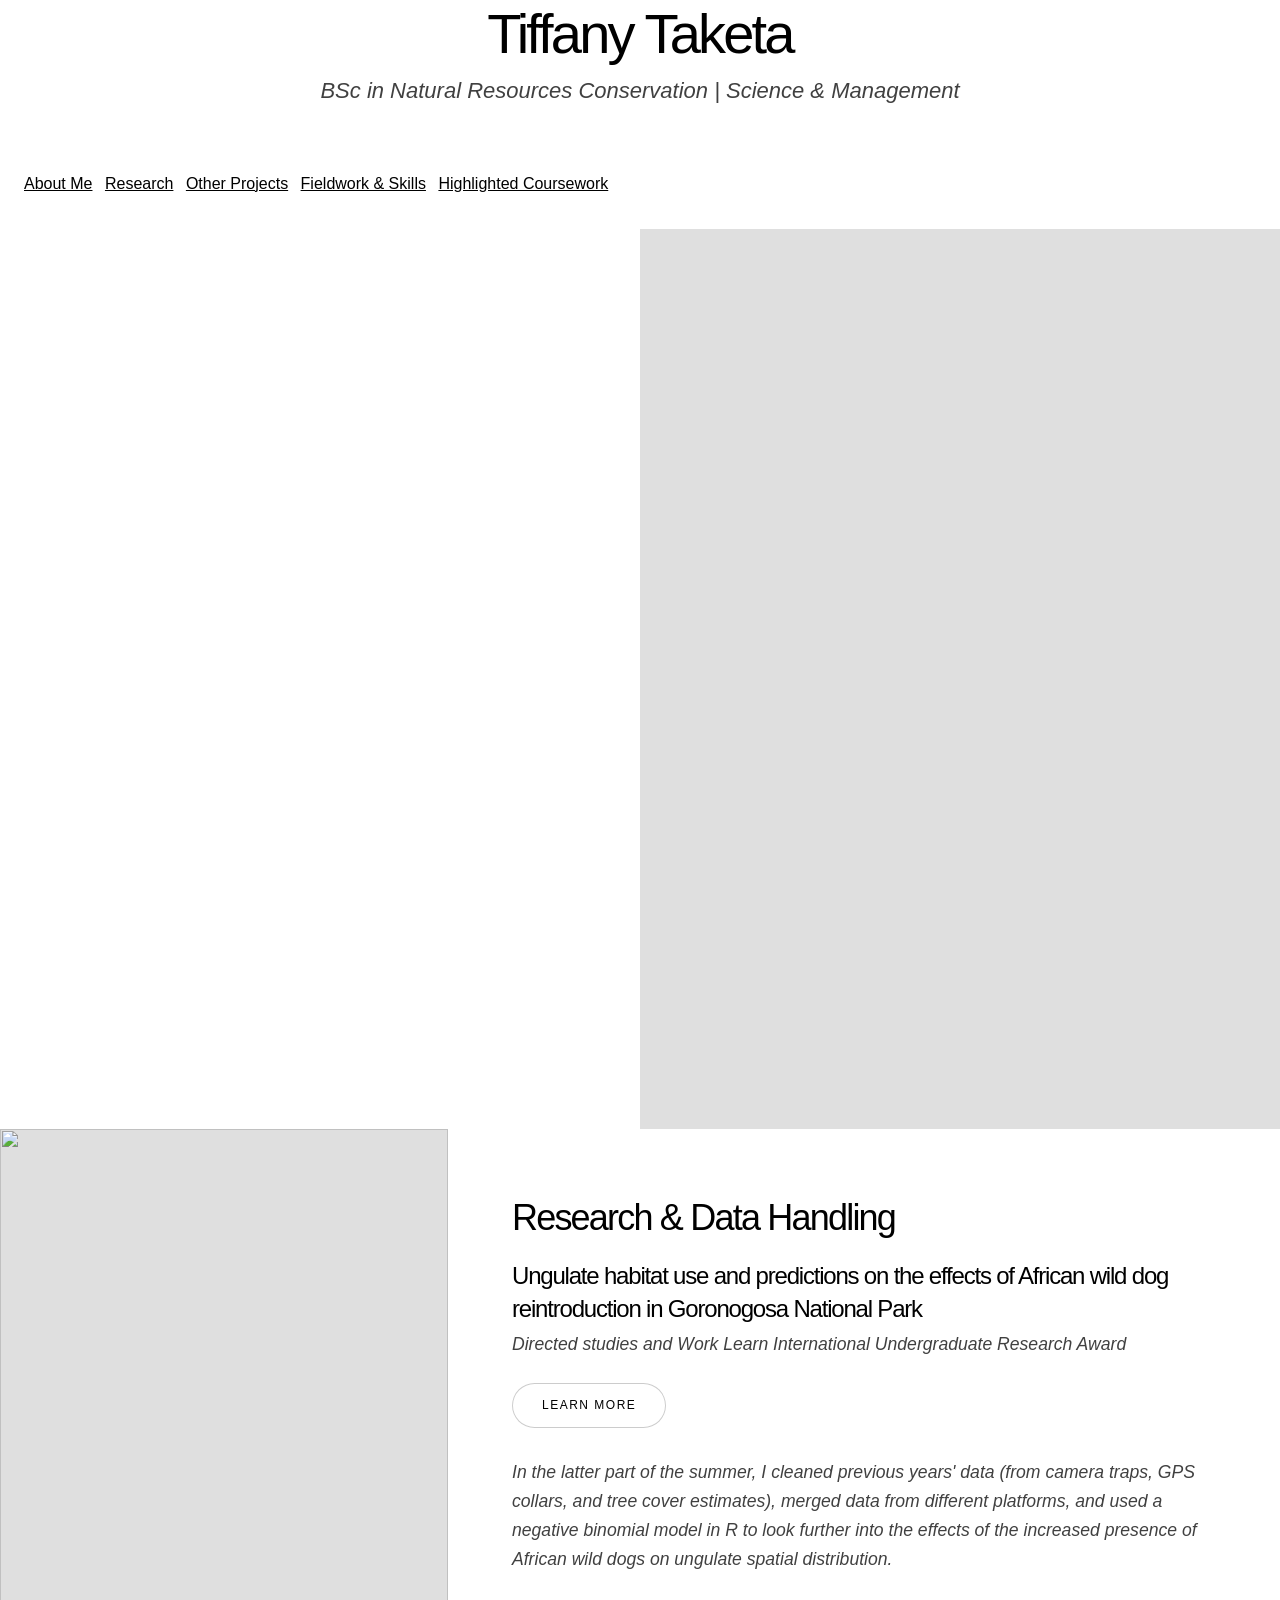
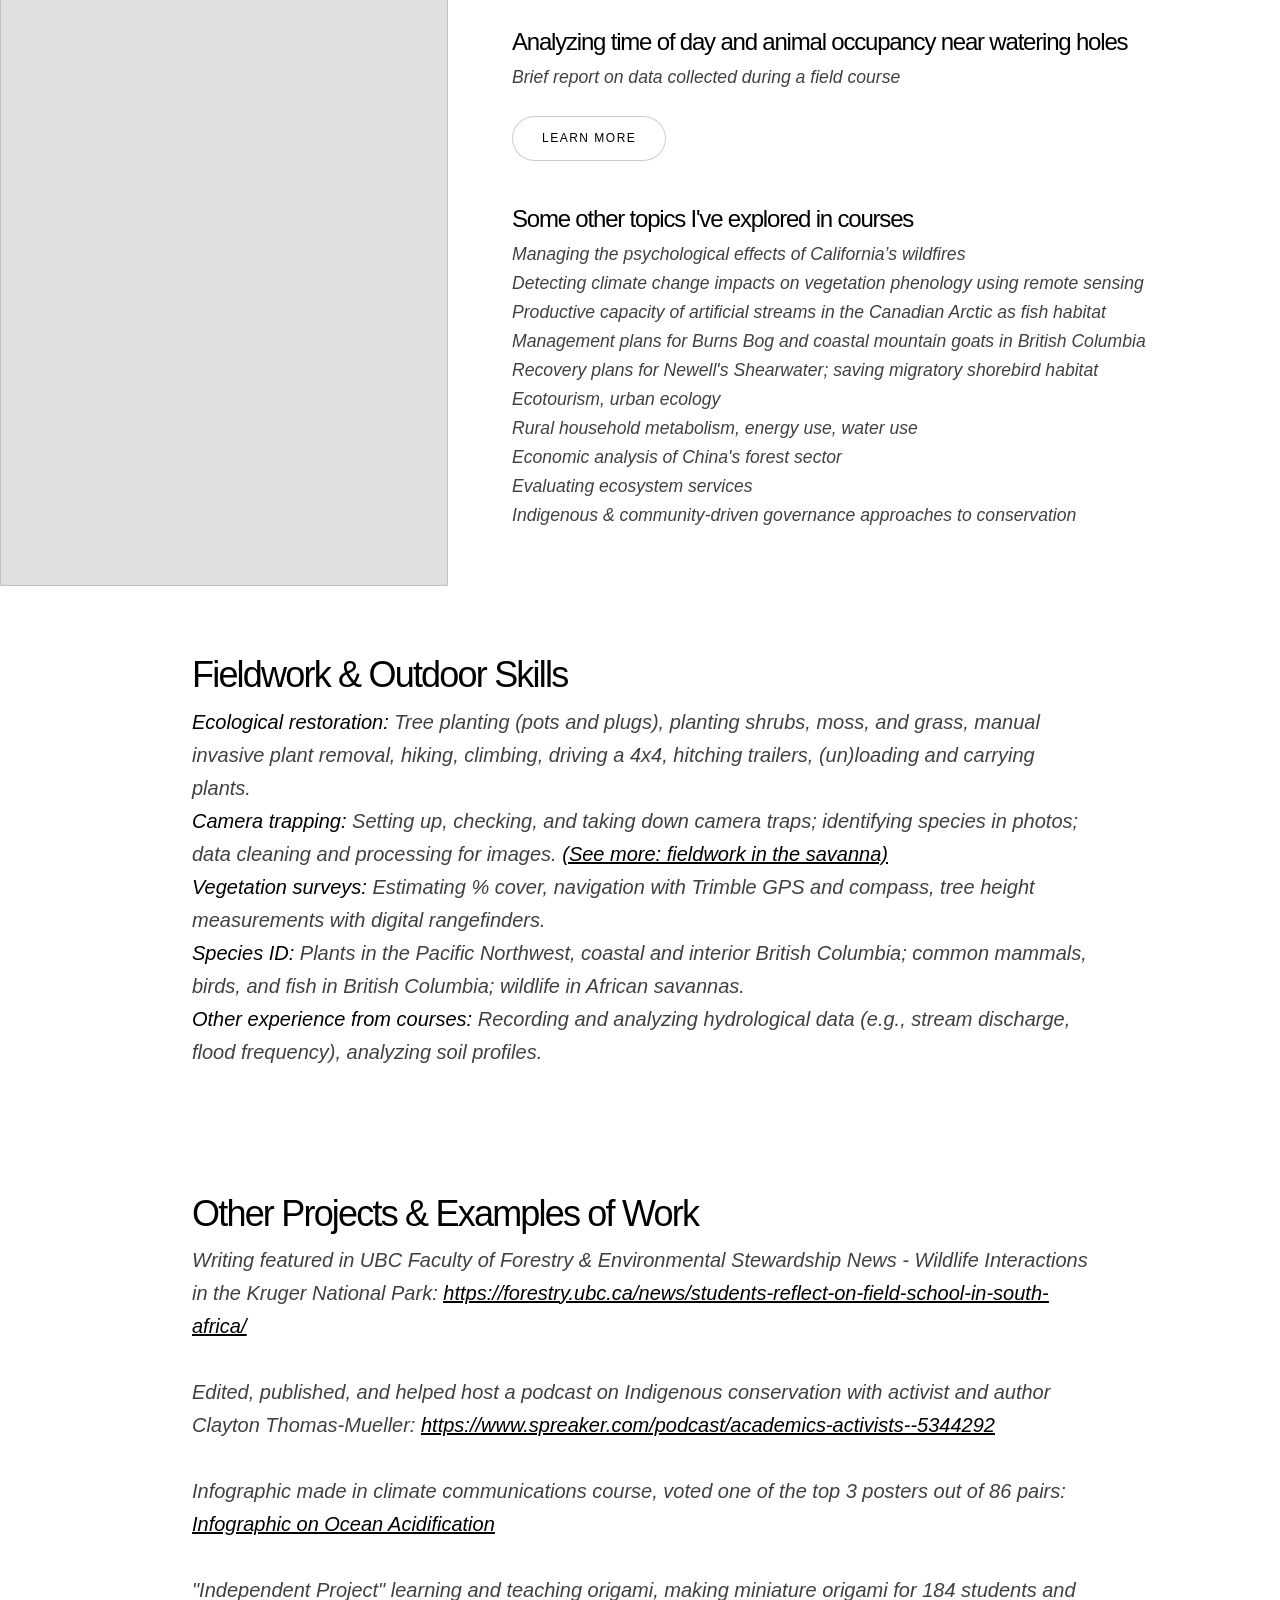
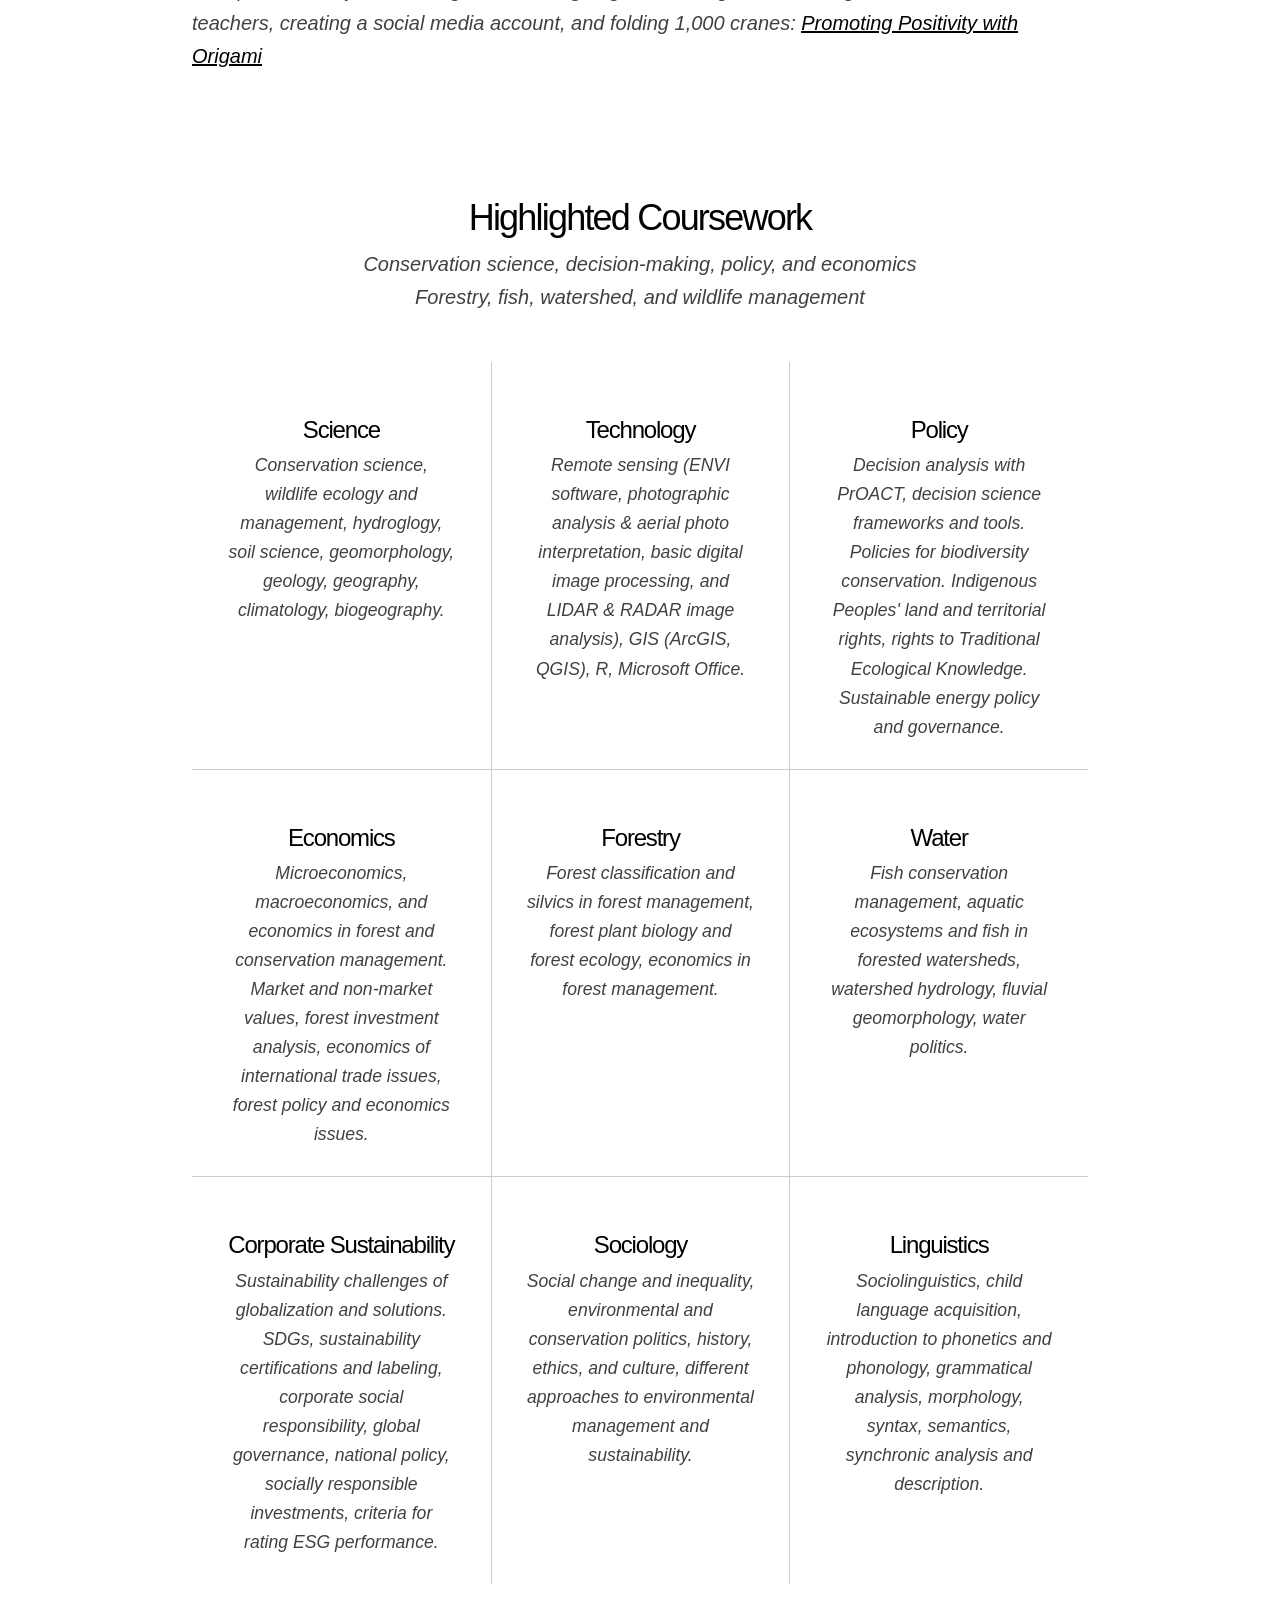
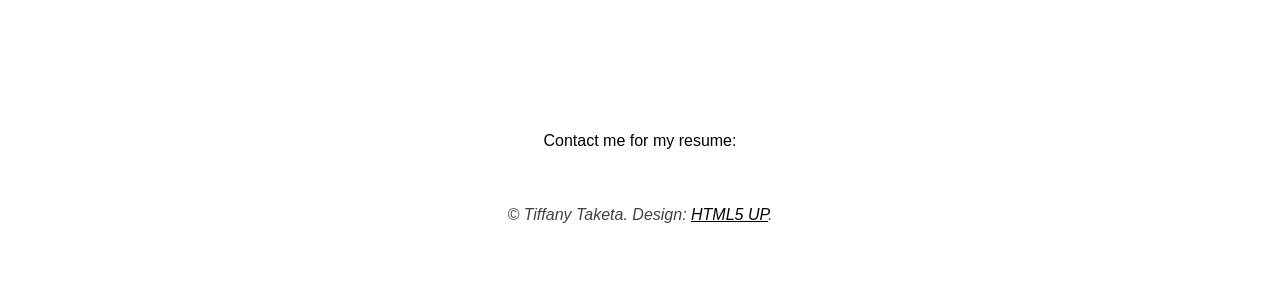
==== commit bfcd85ba: "Edits and adding other topics" ====
--- a/index.html
+++ b/index.html
@@ -6,7 +6,7 @@
 -->
 <html>
 	<head>
-		<title>Story by HTML5 UP</title>
+		<title>Tiffany Taketa Portfolio</title>
 		<meta charset="utf-8" />
 		<meta name="viewport" content="width=device-width, initial-scale=1, user-scalable=no" />
 		<link rel="stylesheet" href="assets/css/main.css" />
@@ -21,9 +21,9 @@
 				<h1>Tiffany Taketa</h1>
 				<p>BSc in Natural Resources Conservation | Science & Management</p>
 				<p><ul class="icons">
+				<li><a href="mailto: tiffanyhtaketa@gmail.com" target="_blank" class="icon solid fa-envelope"><span class="label">Email</span></a></li>
 				<li><a href="https://www.linkedin.com/in/tiffanytaketa/" target="_blank" class="icon brands fa-linkedin"><span class="label">LinkedIn</span></a></li>
 				<li><a href="https://github.com/ttaketa" target="_blank" class="icon brands fa-github"><span class="label">Github</span></a></li>
-				<li><a href="mailto: tiffanyhtaketa@gmail.com" target="_blank" class="icon solid fa-envelope"><span class="label">Email</span></a></li>
 			</ul></p>
 			</header>
 
@@ -31,9 +31,9 @@
 		<nav id="nav">
 						<ul>
 							<li><a href="#aboutme" class="active">About Me</a></li>
+							<li><a href="#research">Research</a></li>
+							<li><a href="#projects">Other Projects</a></li>
 							<li><a href="#fieldwork">Fieldwork & Skills</a></li>
-							<li><a href="#data">Data Handling</a></li>
-							<li><a href="#projects">Other Projects</a></li>
 							<li><a href="#courses">Highlighted Coursework</a></li>
 						</ul>
 					</nav>
@@ -41,22 +41,50 @@
 			<div id="wrapper" class="divided">
 
 				<!-- About Me -->
-				<section id="aboutme" class="main"></section>
+				<section id="aboutme" class="main">
 					<section class="banner style1 orient-left content-align-left image-position-right fullscreen onload-image-fade-in onload-content-fade-right">
 						<div class="content">
 							<h1>About Me</h1>
 							<p class="major">My journey</p>
-								<h4>Key Experiences:
-									</br>
-								</br>Data collection (camera traps, vegetation surveys, water monitoring), analysis and visualization in R, Excel, and Google Sheets.</li>
-									</br>
-								</br>Teaching reading and coding, facilitating nature education activities and creating presentations and educational materials.</li>
-									</br>
-								</br>Writing for literature reviews, protocols, hearing memos, legal memos, and case briefs.
-								</h4>
+								<p> I'm from Hawaiʻi and studied natural resources conservation at the University of British Columbia where I obtained my bachelor's degree. Over the years, I've developed skills in handling data and collecting data in the field, writing (literature reviews, hearing and legal memos, and protocols), communications, and teaching. Here are some projects I've completed and collaborated on, fieldwork skills I've developed, and things I've learned from courses...</p>
 								</div>
 						<div class="image">
-							<img src="images/grassyhill.JPG" alt="" />
+							<img src="images/psps.jpg" alt="" />
+						</div>
+					</section>
+
+				<!-- Data processing, analysis, and visualization -->
+					<section id="research" class="spotlight style1 orient-right content-align-left image-position-center onscroll-image-fade-in">
+						<div class="content">
+							<h2>Research & Data Handling</h2>
+								<h3>Ungulate habitat use and predictions on the effects of African wild dog reintroduction in Goronogosa National Park</h3>
+									<p>Directed studies and Work Learn International Undergraduate Research Award</p>
+								<ul class="actions stacked">
+									<li><a href="files/DirectedStudies_Infographic.pdf" class="button">Learn More</a></li>
+								</ul>
+								<h3></h3>
+									<p> In the latter part of the summer, I cleaned previous years' data (from camera traps, GPS collars, and tree cover estimates), merged data from different platforms, and used a negative binomial model in R to look further into the effects of the increased presence of African wild dogs on ungulate spatial distribution.</p>
+							</br>
+								<h3>Analyzing time of day and animal occupancy near watering holes</h3>
+									<p>Brief report on data collected during a field course</p>
+							<ul class="actions stacked">
+								<li><a href="files/CONS454FinalProjectCameraTrap.pdf" class="button">Learn More</a></li>
+							</ul>
+							<h3>Some other topics I've explored in courses</h3>
+								<p>Managing the psychological effects of California’s wildfires</br> 
+								Detecting climate change impacts on vegetation phenology using remote sensing</br>
+								Productive capacity of artificial streams in the Canadian Arctic as fish habitat</br>
+								Management plans for Burns Bog and coastal mountain goats in British Columbia</br>
+								Recovery plans for Newell's Shearwater; saving migratory shorebird habitat</br>
+								Ecotourism, urban ecology</br>
+								Rural household metabolism, energy use, water use</br>
+								Economic analysis of China's forest sector</br>
+								Evaluating ecosystem services</br>
+								Indigenous & community-driven governance approaches to conservation
+								</p>
+						</div>
+						<div class="image">
+							<img src="images/waterbuck.JPG" alt="" />
 						</div>
 					</section>
 
@@ -64,18 +92,18 @@
 					<section id="fieldwork" class="spotlight style1 orient-right content-align-left image-position-center onscroll-image-fade-in">
 						<div class="content">
 							<h2>Fieldwork & Outdoor Skills</h2>
-							<h3>Ecological restoration:</h3>Tree planting (pots and plugs), planting shrubs, moss, and grass, manual invasive plant removal, hiking, climbing, driving a 4x4, hitching trailers, (un)loading plants.
-								 
-							<h3>Camera trapping:</h3><h4> Setting up, checking, and taking down camera traps; identifying species in photos; data cleaning and processing for images.
-								<a href="files/BlogPost2_TTaketa.pdf" target="blank"><span class="label"><u>(See more: fieldwork in the savanna)</u></span></a>
-								</h4> 	
-							<h3>Vegetation surveys:</h3><h4> Estimating % cover, navigation with Trimble GPS and compass, tree height measurements with digital rangefinders.
-								</h4>
-							<h3>Species ID:</h3><h4> Plants in the Pacific Northwest, coastal and interior British Columbia; common mammals, birds, and fish in British Columbia; wildlife in African savannas.
-								</h4>
-							<h3> Other experience from courses:</h3><h4> Recording and analyzing hydrological data (e.g., stream discharge, flood frequency), analyzing soil profiles.
-								</h4>
-							</div>
+							<p><strong>Ecological restoration: </strong>Tree planting (pots and plugs), planting shrubs, moss, and grass, manual invasive plant removal, hiking, climbing, driving a 4x4, hitching trailers, (un)loading and carrying plants.								 
+									</br>
+								<strong>Camera trapping: </strong>Setting up, checking, and taking down camera traps; identifying species in photos; data cleaning and processing for images.
+									<a href="files/BlogPost2_TTaketa.pdf" target="blank"><span class="label"><u>(See more: fieldwork in the savanna)</u></span></a>
+									</br>
+								<strong>Vegetation surveys: </strong>Estimating % cover, navigation with Trimble GPS and compass, tree height measurements with digital rangefinders.
+									</br>
+								<strong>Species ID: </strong>Plants in the Pacific Northwest, coastal and interior British Columbia; common mammals, birds, and fish in British Columbia; wildlife in African savannas.
+									</br>
+								<strong>Other experience from courses: </strong>Recording and analyzing hydrological data (e.g., stream discharge, flood frequency), analyzing soil profiles.
+							</p>	
+						</div>
 					</section>
 
 				<!-- Gallery -->
@@ -94,7 +122,7 @@
 										<img src="images/bear.jpeg" alt="" />
 									</a>
 									<div class="caption">
-										<h3>Removing invasive scotchbroom at Minnekhada Regional Park</h3>
+										<h3>Following safety protocols</h3>
 									</div>
 								</article>
 								<article>
@@ -124,44 +152,18 @@
 							</div>
 					</section>
 
-
-				<!-- Data processing, analysis, and visualization -->
-					<section id="data" class="spotlight style1 orient-left content-align-left image-position-center onscroll-image-fade-in">
-						<div class="content">
-							<h2>Data processing, analysis, and visualization</h2>
-								<h3>Directed studies and Work Learn International Undergraduate Research Award</h3>
-									<p>Ungulates' habitat use in Gorongosa National Park and predictions on the effects of African wild dog reintroduction on ungulate habitat use. </p>
-								<ul class="actions stacked">
-									<li><a href="files/DirectedStudies_Infographic.pdf" class="button">Learn More</a></li>
-								</ul>
-									<p> In the latter part of the summer, I cleaned previous years' data (from camera traps, GPS collars, and tree cover estimates), merged data from different platforms, and used a negative binomial model in R to look further into the effects of the increased presence of African wild dogs on ungulate spatial distribution.</p>
-							</br>
-								<h3>Brief report on data collected during field course</h3>
-									<p>Analyzing the effect of the time of day on animal occupancy near watering holes</p>
-							<ul class="actions stacked">
-								<li><a href="files/CONS454FinalProjectCameraTrap.pdf" class="button">Learn More</a></li>
-							</ul>
-						</div>
-						<div class="image">
-							<img src="images/waterbuck.JPG" alt="" />
-						</div>
-					</section>
-					
 				<!-- Projects -->
 					<section id="projects" class="spotlight style1 orient-right content-align-left image-position-center onscroll-image-fade-in">
 						<div class="content">
-							<h2>Other Projects</h2>
-								Podcast on Indigenous conservation with activist Clayton Thomas-Mueller: <a href="https://www.spreaker.com/podcast/academics-activists--5344292" target="_blank"><span class="label"><u>https://www.spreaker.com/podcast/academics-activists--5344292</u></span></a>
-									</br>
-								</br>Blog post excerpt featured in UBC Faculty of Forestry & Environmental Stewardship News - Wildlife Interactions in the Kruger National Park: <a href="https://forestry.ubc.ca/news/students-reflect-on-field-school-in-south-africa/" target="blank"><span class="label"><u>"https://forestry.ubc.ca/news/students-reflect-on-field-school-in-south-africa/"</u></span></a></h4>
-									</br>
-								</br>Infographic: <a href="files/OceanAcidificationInfographic.pdf" target="blank"><span class="label"><u>Infographic on Ocean Acidification</u></span></a>
-									</br>
-								</br>Project teaching and making origami: <a href="files/OrigamiProject.pdf" target="blank">Promoting Positivity with Origami<span class="label"><u></u></span></a>
-							</div>
-								<div class="image">
-								<img src="images/psps.jpg" alt="" />
-							</div>
+							<h2>Other Projects & Examples of Work</h2>
+								<p>Writing featured in UBC Faculty of Forestry & Environmental Stewardship News - <i>Wildlife Interactions in the Kruger National Park</i>: <a href="https://forestry.ubc.ca/news/students-reflect-on-field-school-in-south-africa/" target="blank"><span class="label"><u>https://forestry.ubc.ca/news/students-reflect-on-field-school-in-south-africa/</u></span></a>
+									</br>
+								</br>Edited, published, and helped host a podcast on Indigenous conservation with activist and author Clayton Thomas-Mueller: <a href="https://www.spreaker.com/podcast/academics-activists--5344292" target="_blank"><span class="label"><u>https://www.spreaker.com/podcast/academics-activists--5344292</u></span></a>
+									</br>
+								</br>Infographic made in climate communications course, voted one of the top 3 posters out of 86 pairs: <a href="files/OceanAcidificationInfographic.pdf" target="blank"><span class="label"><u>Infographic on Ocean Acidification</u></span></a>
+									</br>
+								</br>"Independent Project" learning and teaching origami, making miniature origami for 184 students and teachers, creating a social media account, and folding 1,000 cranes: <a href="files/OrigamiProject.pdf" target="blank"><u>Promoting Positivity with Origami</u><span class="label"><u></u></span></a>
+							</p>
 						</div>
 					</section>
 
@@ -224,9 +226,10 @@
 				<!-- Footer -->
 					<footer class="wrapper style1 align-center">
 						<div class="inner">
+							Contact me for my resume:
 							<ul class="icons">
+								<li><a href="mailto: tiffanyhtaketa@gmail.com" target="_blank" class="icon style2 fa-envelope"><span class="label">Email</span></a></li>
 								<li><a href="https://www.linkedin.com/in/tiffanytaketa/" target="_blank" class="icon brands style2 fa-linkedin-in"><span class="label">LinkedIn</span></a></li>
-								<li><a href="mailto: tiffanyhtaketa@gmail.com" target="_blank" class="icon style2 fa-envelope"><span class="label">Email</span></a></li>
 								<li><a href="https://github.com/ttaketa" target="_blank" class="icon brands style2 fa-github"><span class="label">Github</span></a></li>
 							</ul>
 							<p>&copy; Tiffany Taketa. Design: <a href="https://html5up.net">HTML5 UP</a>.</p>
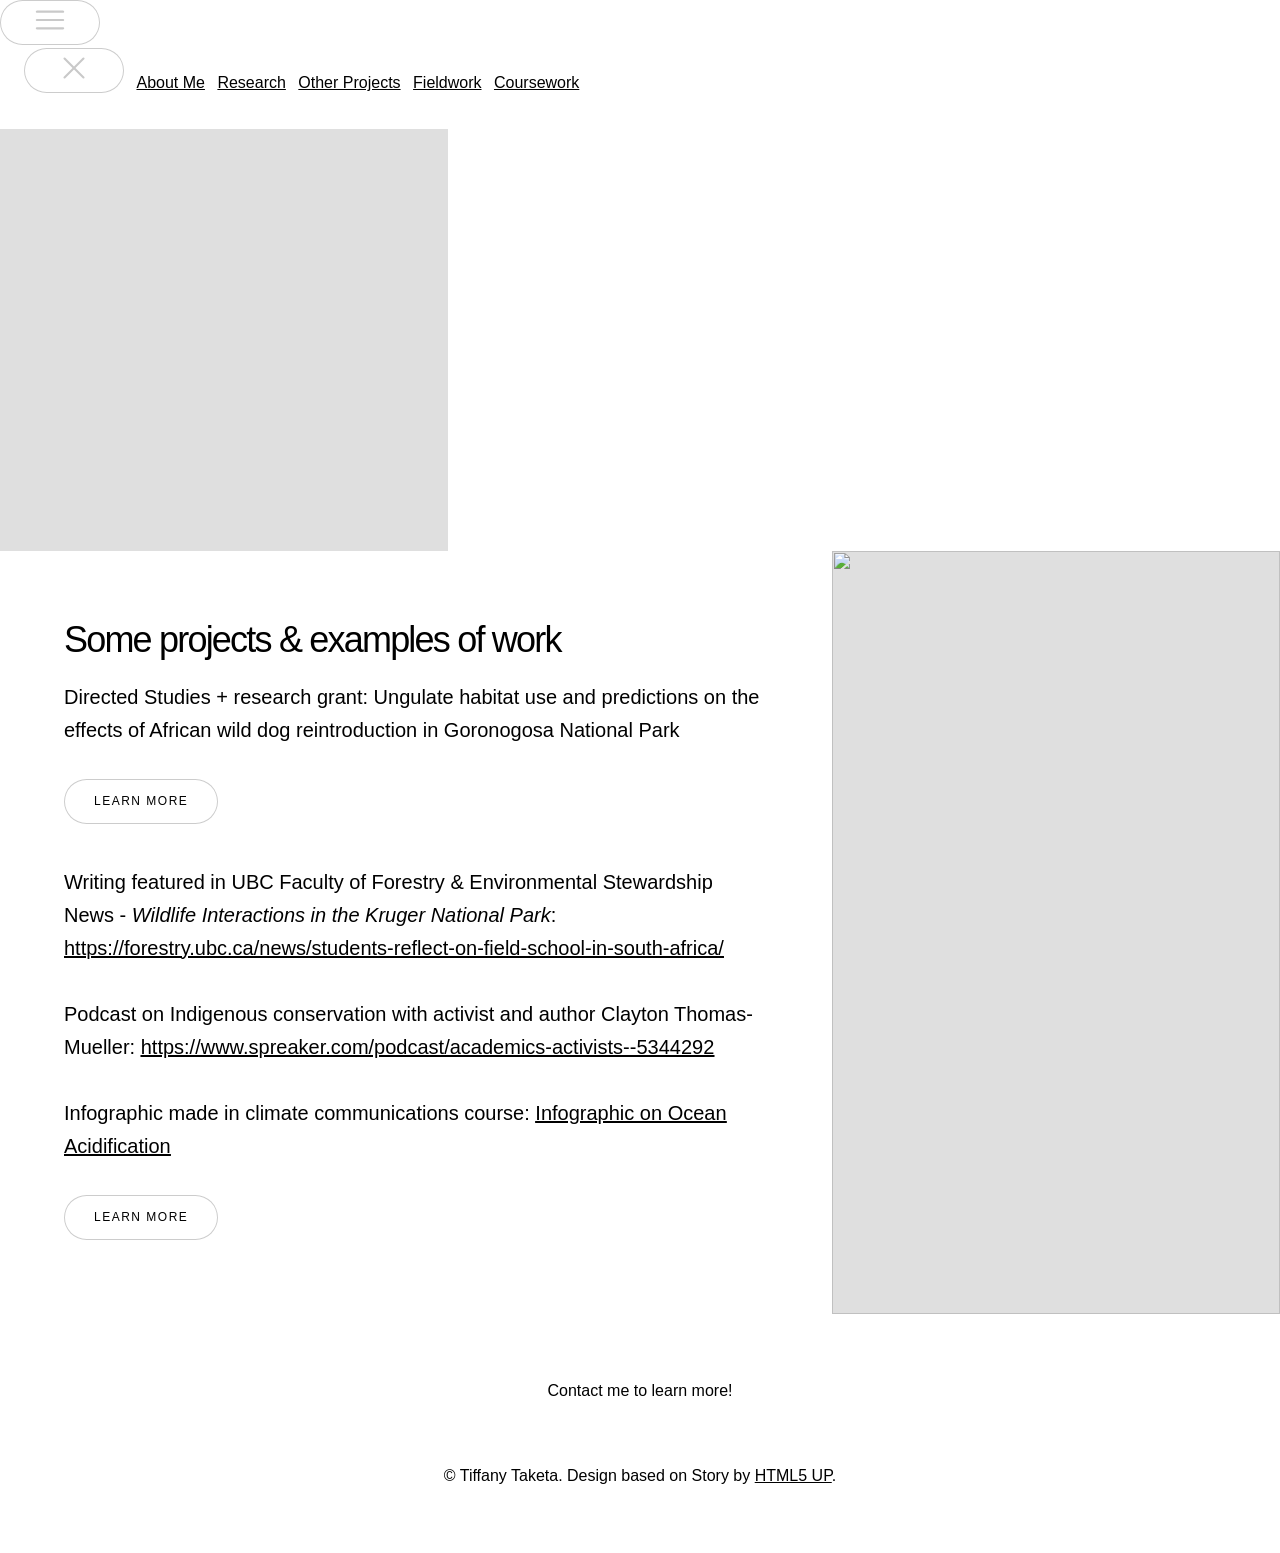
==== commit 670b159c: "Fixing navbar heading for about page + adding content" ====
--- a/index.html
+++ b/index.html
@@ -11,42 +11,44 @@
 		<meta name="viewport" content="width=device-width, initial-scale=1, user-scalable=no" />
 		<link rel="stylesheet" href="assets/css/main.css" />
 		<noscript><link rel="stylesheet" href="assets/css/noscript.css" /></noscript>
+		<script src="script.js" defer></script>
 	</head>
 	<body class="is-preload">
 
-<!-- Header -->
-		<header id="header" class="alt">
-		<header class="wrapper style1 align-center">
-			<span class="logo"></span>
-				<h1>Tiffany Taketa</h1>
-				<p>BSc in Natural Resources Conservation | Science & Management</p>
-				<p><ul class="icons">
-				<li><a href="mailto: tiffanyhtaketa@gmail.com" target="_blank" class="icon solid fa-envelope"><span class="label">Email</span></a></li>
-				<li><a href="https://www.linkedin.com/in/tiffanytaketa/" target="_blank" class="icon brands fa-linkedin"><span class="label">LinkedIn</span></a></li>
-				<li><a href="https://github.com/ttaketa" target="_blank" class="icon brands fa-github"><span class="label">Github</span></a></li>
-			</ul></p>
-			</header>
-
 	<!-- Nav -->
-		<nav id="nav">
-						<ul>
-							<li><a href="#aboutme" class="active">About Me</a></li>
-							<li><a href="#research">Research</a></li>
-							<li><a href="#projects">Other Projects</a></li>
-							<li><a href="#fieldwork">Fieldwork & Skills</a></li>
-							<li><a href="#courses">Highlighted Coursework</a></li>
-						</ul>
-					</nav>
+				<button id="open-sidebar-button" onclick="openSidebar()">
+					<svg xmlns="http://www.w3.org/2000/svg" height="40px" viewBox="0 -960 960 960" width="40px" fill="#c9c9c9"><path d="M165.13-254.62q-10.68 0-17.9-7.26-7.23-7.26-7.23-18t7.23-17.86q7.22-7.13 17.9-7.13h629.74q10.68 0 17.9 7.26 7.23 7.26 7.23 18t-7.23 17.87q-7.22 7.12-17.9 7.12H165.13Zm0-200.25q-10.68 0-17.9-7.27-7.23-7.26-7.23-17.99 0-10.74 7.23-17.87 7.22-7.13 17.9-7.13h629.74q10.68 0 17.9 7.27 7.23 7.26 7.23 17.99 0 10.74-7.23 17.87-7.22 7.13-17.9 7.13H165.13Zm0-200.26q-10.68 0-17.9-7.26-7.23-7.26-7.23-18t7.23-17.87q7.22-7.12 17.9-7.12h629.74q10.68 0 17.9 7.26 7.23 7.26 7.23 18t-7.23 17.86q-7.22 7.13-17.9 7.13H165.13Z"/></svg>
+				</button>
+	<nav id="navbar">
+		<ul>
+			<li>
+				<button id="close-sidebar-button" onclick="closeSidebar()">
+				<svg xmlns="http://www.w3.org/2000/svg" height="40px" viewBox="0 -960 960 960" width="40px" fill="#c9c9c9"><path d="m480-444.62-209.69 209.7q-7.23 7.23-17.5 7.42-10.27.19-17.89-7.42-7.61-7.62-7.61-17.7 0-10.07 7.61-17.69L444.62-480l-209.7-209.69q-7.23-7.23-7.42-17.5-.19-10.27 7.42-17.89 7.62-7.61 17.7-7.61 10.07 0 17.69 7.61L480-515.38l209.69-209.7q7.23-7.23 17.5-7.42 10.27-.19 17.89 7.42 7.61 7.62 7.61 17.7 0 10.07-7.61 17.69L515.38-480l209.7 209.69q7.23 7.23 7.42 17.5.19 10.27-7.42 17.89-7.62 7.61-17.7 7.61-10.07 0-17.69-7.61L480-444.62Z"/></svg>
+				</button>
+			<li><a class="active" href=index.html class="active">About Me</a></li>
+			<li><a href="research.html">Research</a></li>
+			<li><a href="projects.html">Other Projects</a></li>
+			<li><a href="fieldwork.html">Fieldwork</a></li>
+			<li><a href="courses.html">Coursework</a></li>
+		</ul>
+			</nav>
+	<div id="overlay" onclick="closeSidebar()"></div>
+	
 		<!-- Wrapper -->
 			<div id="wrapper" class="divided">
-
 				<!-- About Me -->
-				<section id="aboutme" class="main">
-					<section class="banner style1 orient-left content-align-left image-position-right fullscreen onload-image-fade-in onload-content-fade-right">
+				<section id="about" class="main">
+					<section class="spotlight style1 orient-right content-align-left image-position-center onload-image-fade-in onload-content-fade-left">
 						<div class="content">
-							<h1>About Me</h1>
-							<p class="major">My journey</p>
-								<p> I'm from Hawaiʻi and studied natural resources conservation at the University of British Columbia where I obtained my bachelor's degree. Over the years, I've developed skills in handling data and collecting data in the field, writing (literature reviews, hearing and legal memos, and protocols), communications, and teaching. Here are some projects I've completed and collaborated on, fieldwork skills I've developed, and things I've learned from courses...</p>
+							<h2>Tiffany Taketa</h2>
+							<p class="major">BSc in Natural Resources Conservation | Science & Management</p>
+							<p><ul class="icons">
+								<li><a href="mailto: tiffanyhtaketa@gmail.com" target="_blank" class="icon solid fa-envelope"><span class="label">Email</span></a></li>
+								<li><a href="https://www.linkedin.com/in/tiffanytaketa/" target="_blank" class="icon brands fa-linkedin"><span class="label">LinkedIn</span></a></li>
+							</ul></p>
+								<p> I'm from Hawaiʻi and studied natural resources conservation at the University of British Columbia where I obtained my bachelor's degree. 
+									Over the years, I've developed skills in handling data and collecting data in the field, writing, communications, and teaching. 
+									Here are some projects I've completed and collaborated on and skills I've developed...</p>
 								</div>
 						<div class="image">
 							<img src="images/psps.jpg" alt="" />
@@ -54,56 +56,27 @@
 					</section>
 
 				<!-- Data processing, analysis, and visualization -->
-					<section id="research" class="spotlight style1 orient-right content-align-left image-position-center onscroll-image-fade-in">
-						<div class="content">
-							<h2>Research & Data Handling</h2>
-								<h3>Ungulate habitat use and predictions on the effects of African wild dog reintroduction in Goronogosa National Park</h3>
-									<p>Directed studies and Work Learn International Undergraduate Research Award</p>
-								<ul class="actions stacked">
-									<li><a href="files/DirectedStudies_Infographic.pdf" class="button">Learn More</a></li>
-								</ul>
-								<h3></h3>
-									<p> In the latter part of the summer, I cleaned previous years' data (from camera traps, GPS collars, and tree cover estimates), merged data from different platforms, and used a negative binomial model in R to look further into the effects of the increased presence of African wild dogs on ungulate spatial distribution.</p>
-							</br>
-								<h3>Analyzing time of day and animal occupancy near watering holes</h3>
-									<p>Brief report on data collected during a field course</p>
-							<ul class="actions stacked">
-								<li><a href="files/CONS454FinalProjectCameraTrap.pdf" class="button">Learn More</a></li>
-							</ul>
-							<h3>Some other topics I've explored in courses</h3>
-								<p>Managing the psychological effects of California’s wildfires</br> 
-								Detecting climate change impacts on vegetation phenology using remote sensing</br>
-								Productive capacity of artificial streams in the Canadian Arctic as fish habitat</br>
-								Management plans for Burns Bog and coastal mountain goats in British Columbia</br>
-								Recovery plans for Newell's Shearwater; saving migratory shorebird habitat</br>
-								Ecotourism, urban ecology</br>
-								Rural household metabolism, energy use, water use</br>
-								Economic analysis of China's forest sector</br>
-								Evaluating ecosystem services</br>
-								Indigenous & community-driven governance approaches to conservation
+					<section id="projectsmainpage" class="spotlight style1 orient-left content-align-left image-position-center onscroll-image-fade-in">
+						<div class="content" style="font-size: 20px">
+							<h2>Some projects & examples of work</h2>
+								<p>Directed Studies + research grant: Ungulate habitat use and predictions on the effects of African wild dog reintroduction in Goronogosa National Park</p>
+									<ul class="actions stacked">
+										<li><a href="research.html" class="button">Learn More</a></li>
+									</ul>
+								<p>Writing featured in UBC Faculty of Forestry & Environmental Stewardship News - <i>Wildlife Interactions in the Kruger National Park</i>: <a href="https://forestry.ubc.ca/news/students-reflect-on-field-school-in-south-africa/" target="blank"><span class="label"><u>https://forestry.ubc.ca/news/students-reflect-on-field-school-in-south-africa/</u></span></a>
+									</br>
+								</br>Podcast on Indigenous conservation with activist and author Clayton Thomas-Mueller: <a href="https://www.spreaker.com/podcast/academics-activists--5344292" target="_blank"><span class="label"><u>https://www.spreaker.com/podcast/academics-activists--5344292</u></span></a>
+									</br>
+								</br>Infographic made in climate communications course: <a href="files/OceanAcidificationInfographic.pdf" target="blank"><span class="label"><u>Infographic on Ocean Acidification</u></span></a>
+									</br>
 								</p>
-						</div>
-						<div class="image">
-							<img src="images/waterbuck.JPG" alt="" />
-						</div>
-					</section>
-
-				<!-- Fieldwork and Data Collection -->
-					<section id="fieldwork" class="spotlight style1 orient-right content-align-left image-position-center onscroll-image-fade-in">
-						<div class="content">
-							<h2>Fieldwork & Outdoor Skills</h2>
-							<p><strong>Ecological restoration: </strong>Tree planting (pots and plugs), planting shrubs, moss, and grass, manual invasive plant removal, hiking, climbing, driving a 4x4, hitching trailers, (un)loading and carrying plants.								 
-									</br>
-								<strong>Camera trapping: </strong>Setting up, checking, and taking down camera traps; identifying species in photos; data cleaning and processing for images.
-									<a href="files/BlogPost2_TTaketa.pdf" target="blank"><span class="label"><u>(See more: fieldwork in the savanna)</u></span></a>
-									</br>
-								<strong>Vegetation surveys: </strong>Estimating % cover, navigation with Trimble GPS and compass, tree height measurements with digital rangefinders.
-									</br>
-								<strong>Species ID: </strong>Plants in the Pacific Northwest, coastal and interior British Columbia; common mammals, birds, and fish in British Columbia; wildlife in African savannas.
-									</br>
-								<strong>Other experience from courses: </strong>Recording and analyzing hydrological data (e.g., stream discharge, flood frequency), analyzing soil profiles.
-							</p>	
-						</div>
+									<ul class="actions stacked">
+										<li><a href="projects.html" class="button">Learn More</a></li>
+									</ul>
+							</div>
+							<div class="image">
+								<img src="images/waterbuck.JPG" alt="" />
+							</div>
 					</section>
 
 				<!-- Gallery -->
@@ -152,87 +125,15 @@
 							</div>
 					</section>
 
-				<!-- Projects -->
-					<section id="projects" class="spotlight style1 orient-right content-align-left image-position-center onscroll-image-fade-in">
-						<div class="content">
-							<h2>Other Projects & Examples of Work</h2>
-								<p>Writing featured in UBC Faculty of Forestry & Environmental Stewardship News - <i>Wildlife Interactions in the Kruger National Park</i>: <a href="https://forestry.ubc.ca/news/students-reflect-on-field-school-in-south-africa/" target="blank"><span class="label"><u>https://forestry.ubc.ca/news/students-reflect-on-field-school-in-south-africa/</u></span></a>
-									</br>
-								</br>Edited, published, and helped host a podcast on Indigenous conservation with activist and author Clayton Thomas-Mueller: <a href="https://www.spreaker.com/podcast/academics-activists--5344292" target="_blank"><span class="label"><u>https://www.spreaker.com/podcast/academics-activists--5344292</u></span></a>
-									</br>
-								</br>Infographic made in climate communications course, voted one of the top 3 posters out of 86 pairs: <a href="files/OceanAcidificationInfographic.pdf" target="blank"><span class="label"><u>Infographic on Ocean Acidification</u></span></a>
-									</br>
-								</br>"Independent Project" learning and teaching origami, making miniature origami for 184 students and teachers, creating a social media account, and folding 1,000 cranes: <a href="files/OrigamiProject.pdf" target="blank"><u>Promoting Positivity with Origami</u><span class="label"><u></u></span></a>
-							</p>
-						</div>
-					</section>
-
-				<!-- Relevant Coursework -->
-					<section id="courses" class="wrapper style1 align-center">
-						<div class="inner">
-							<h2>Highlighted Coursework</h2>
-							<p>Conservation science, decision-making, policy, and economics
-							</br>Forestry, fish, watershed, and wildlife management</p>
-							<div class="items style1 medium onscroll-fade-in">
-								<section>
-									<span class="icon solid style2 major fa-sync-alt"></span>
-									<h3>Science</h3>
-									<p>Conservation science, wildlife ecology and management, hydroglogy, soil science, geomorphology, geology, geography, climatology, biogeography.</p>
-								</section>
-								<section>
-									<span class="icon solid style2 major fa-desktop"></span>
-									<h3>Technology</h3>
-									<p>Remote sensing (ENVI software, photographic analysis & aerial photo interpretation, basic digital image processing, and LIDAR & RADAR image analysis), GIS (ArcGIS, QGIS), R, Microsoft Office.</p>
-								</section>
-								<section>
-									<span class="icon style2 major fa-envelope"></span>
-									<h3>Policy</h3>
-									<p>Decision analysis with PrOACT, decision science frameworks and tools. Policies for biodiversity conservation. Indigenous Peoples' land and territorial rights, rights to Traditional Ecological Knowledge. Sustainable energy policy and governance.</p>
-								</section>
-								<section>
-									<span class="icon solid style2 major fa-chart-bar"></span>
-									<h3>Economics</h3>
-									<p>Microeconomics, macroeconomics, and economics in forest and conservation management. Market and non-market values, forest investment analysis, economics of international trade issues, forest policy and economics issues.</p>
-								</section>
-								<section>
-									<span class="icon solid style2 major fa-tree"></span>
-									<h3>Forestry</h3>
-									<p>Forest classification and silvics in forest management, forest plant biology and forest ecology, economics in forest management.</p>
-								</section>
-								<section>
-									<span class="icon solid style2 major fa-water"></span>
-									<h3>Water</h3>
-									<p>Fish conservation management, aquatic ecosystems and fish in forested watersheds, watershed hydrology, fluvial geomorphology, water politics.</p>
-								</section>								
-								<section>
-									<span class="icon solid style2 major fa-leaf"></span>
-									<h3>Corporate Sustainability</h3>
-									<p>Sustainability challenges of globalization and solutions. SDGs, sustainability certifications and labeling, corporate social responsibility, global governance, national policy, socially responsible investments, criteria for rating ESG performance.</p>
-								</section>
-								<section>
-									<span class="icon solid style2 major fa-book"></span>
-									<h3>Sociology</h3>
-									<p>Social change and inequality, environmental and conservation politics, history, ethics, and culture, different approaches to environmental management and sustainability.</p>
-								</section>
-								<section>
-									<span class="icon solid style2 major fa-language"></span>
-									<h3>Linguistics</h3>
-									<p>Sociolinguistics, child language acquisition, introduction to phonetics and phonology, grammatical analysis, morphology, syntax, semantics, synchronic analysis and description.</p>
-								</section>
-							</div>
-						</div>
-					</section>
-
 				<!-- Footer -->
 					<footer class="wrapper style1 align-center">
 						<div class="inner">
-							Contact me for my resume:
+							Contact me to learn more!
 							<ul class="icons">
 								<li><a href="mailto: tiffanyhtaketa@gmail.com" target="_blank" class="icon style2 fa-envelope"><span class="label">Email</span></a></li>
 								<li><a href="https://www.linkedin.com/in/tiffanytaketa/" target="_blank" class="icon brands style2 fa-linkedin-in"><span class="label">LinkedIn</span></a></li>
-								<li><a href="https://github.com/ttaketa" target="_blank" class="icon brands style2 fa-github"><span class="label">Github</span></a></li>
 							</ul>
-							<p>&copy; Tiffany Taketa. Design: <a href="https://html5up.net">HTML5 UP</a>.</p>
+							<p>&copy; Tiffany Taketa. Design based on Story by <a href="https://html5up.net">HTML5 UP</a>.</p>
 						</div>
 					</footer>
 
